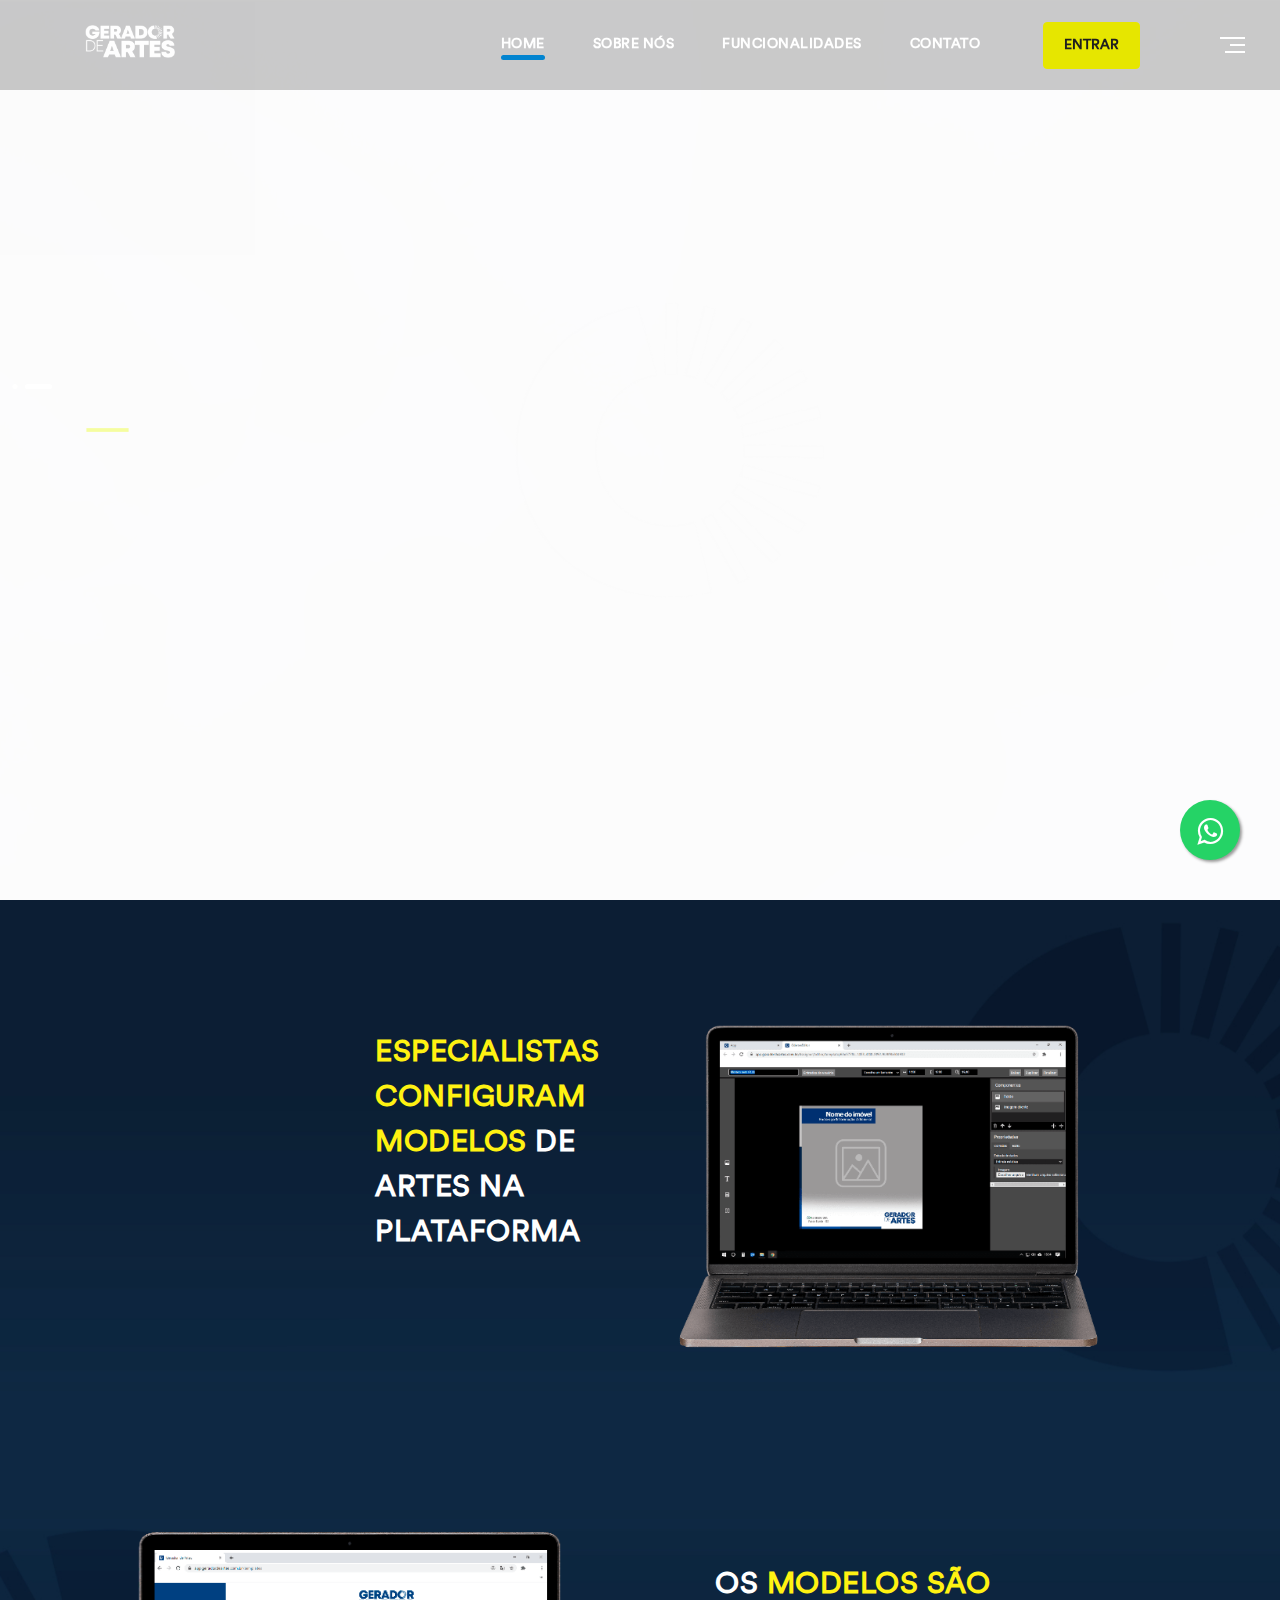
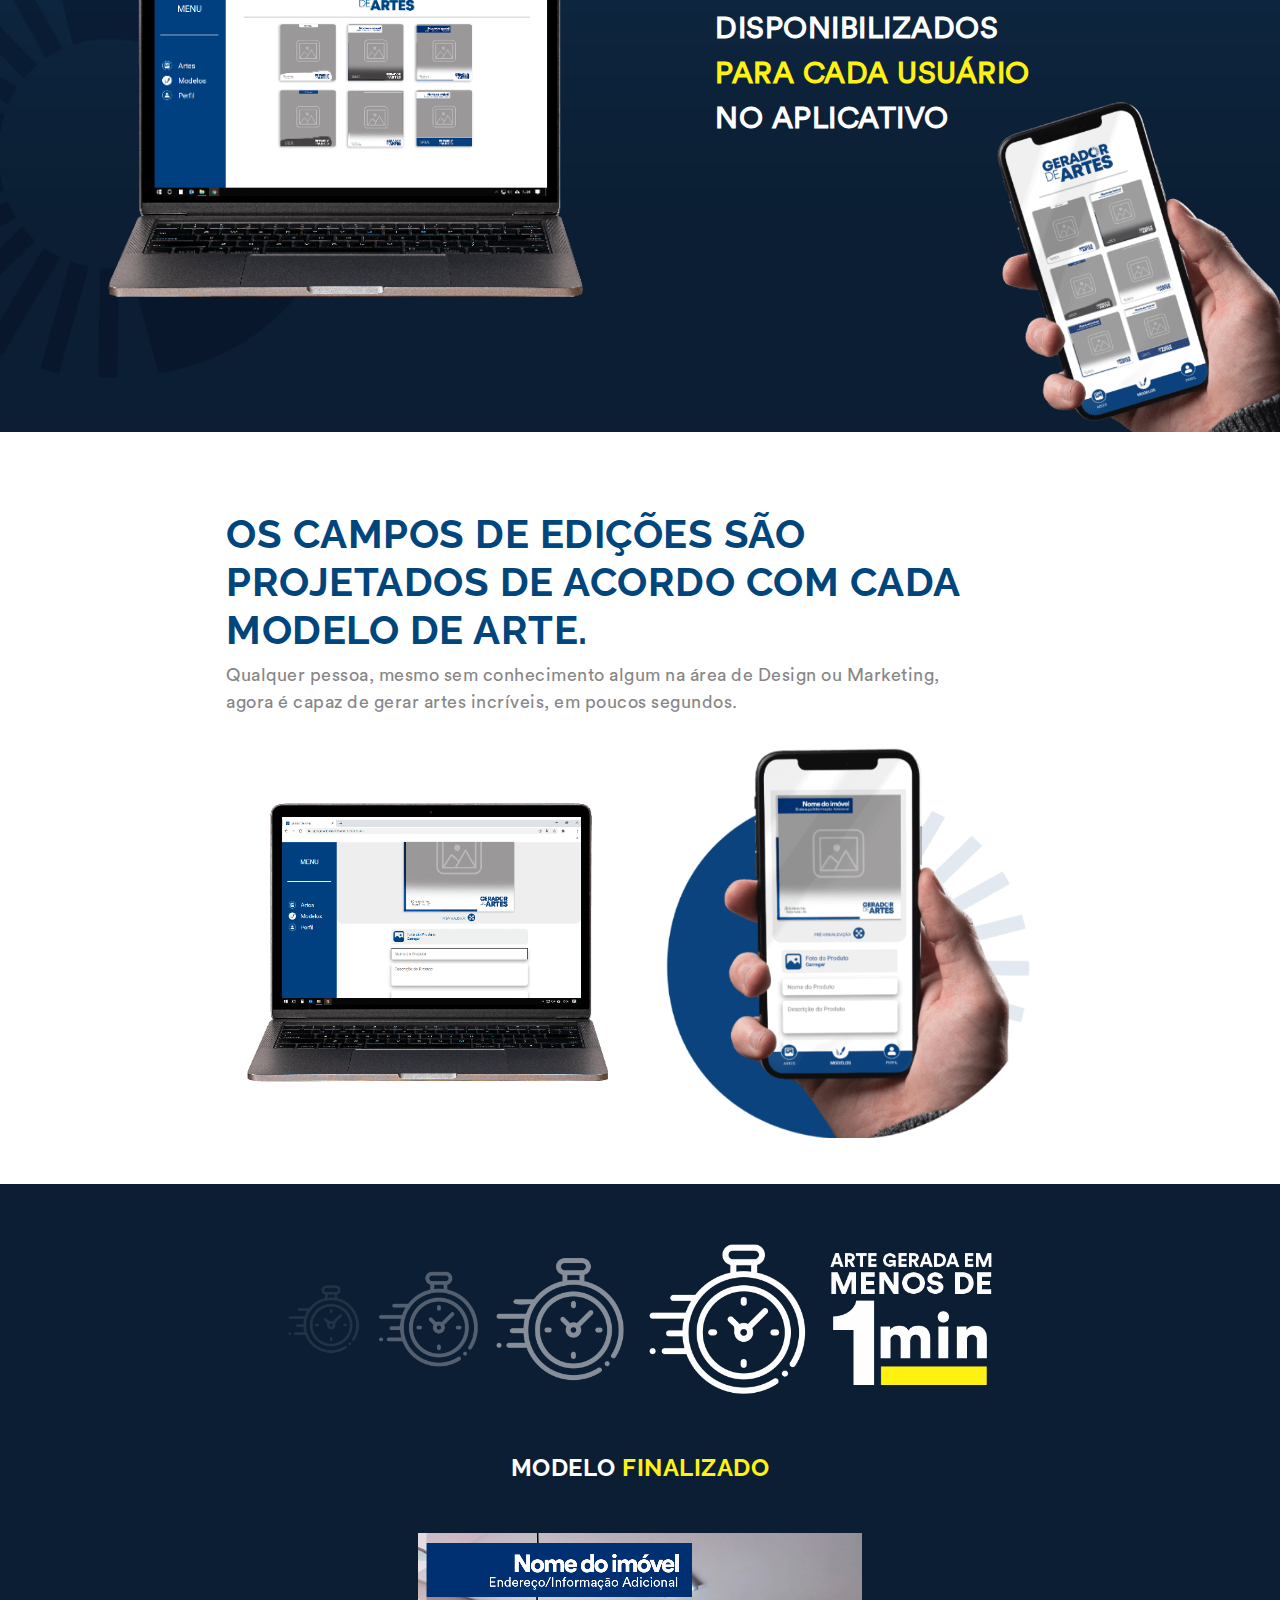
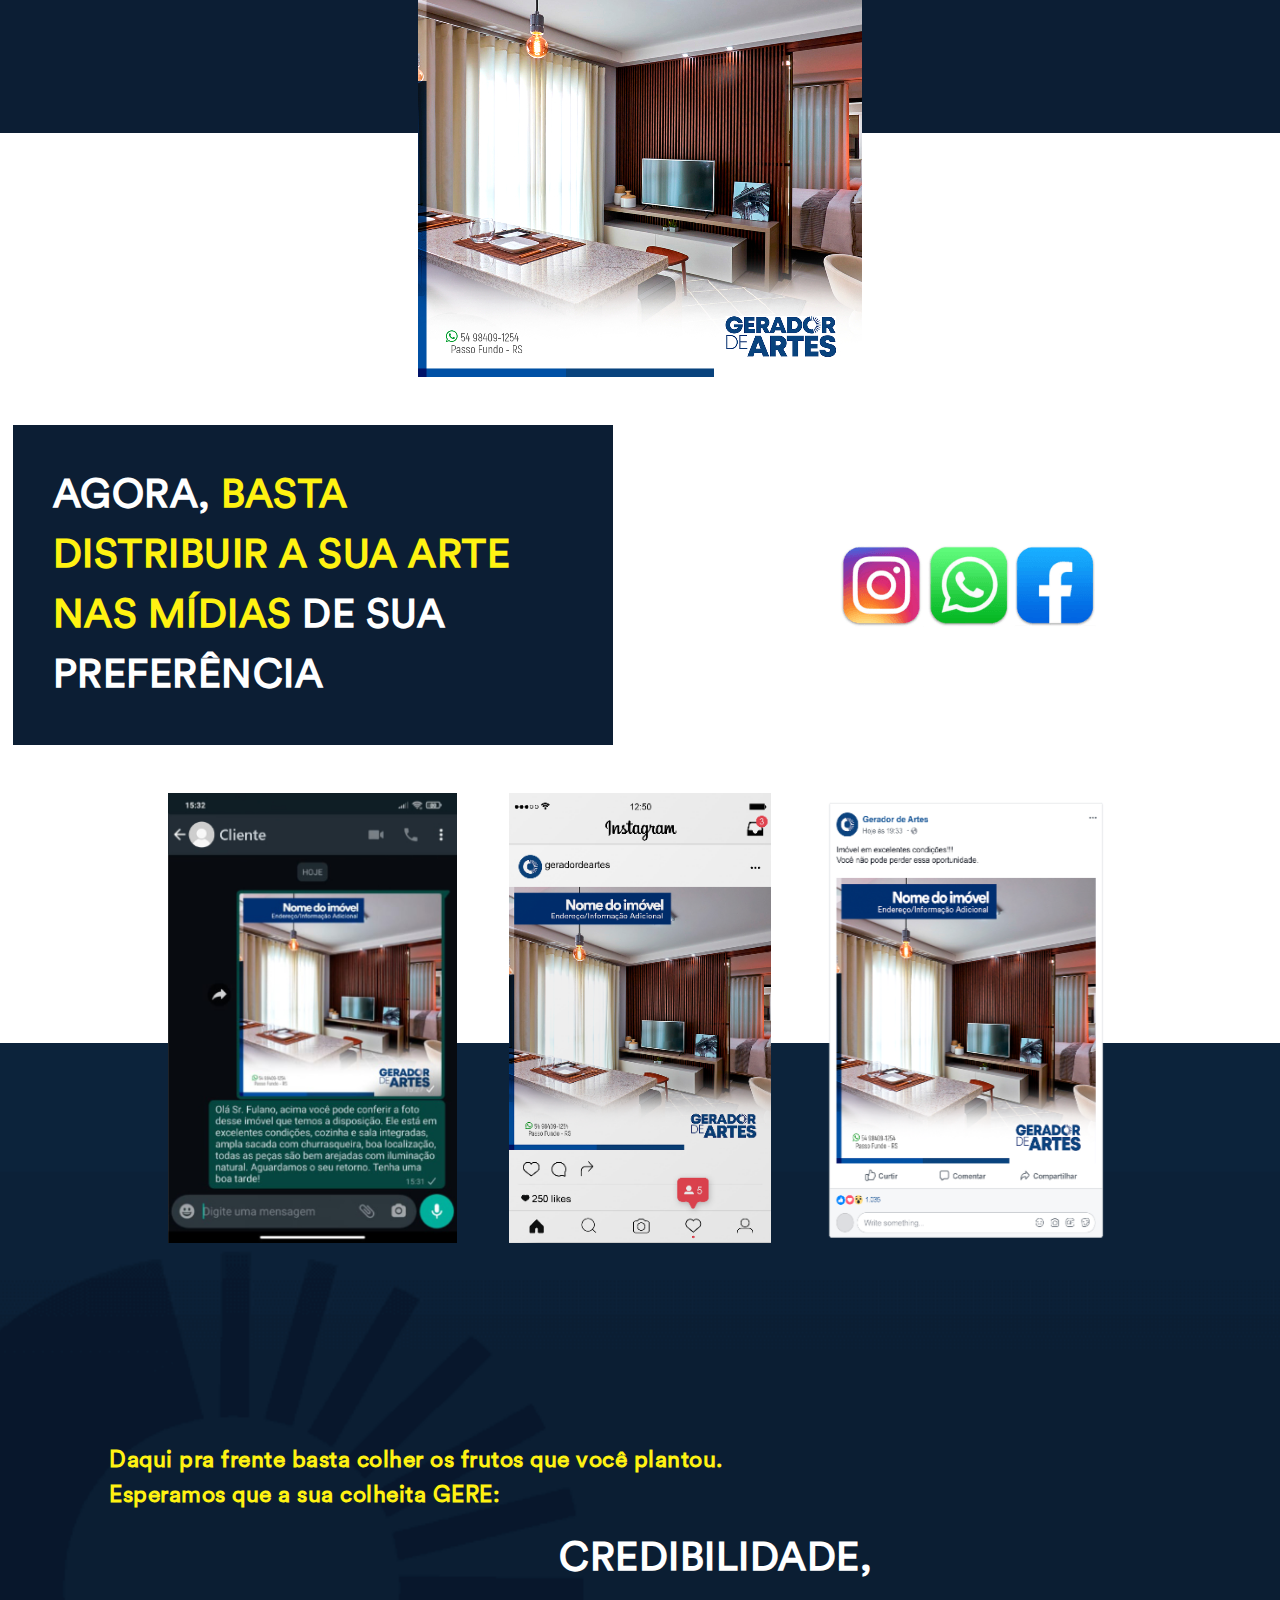
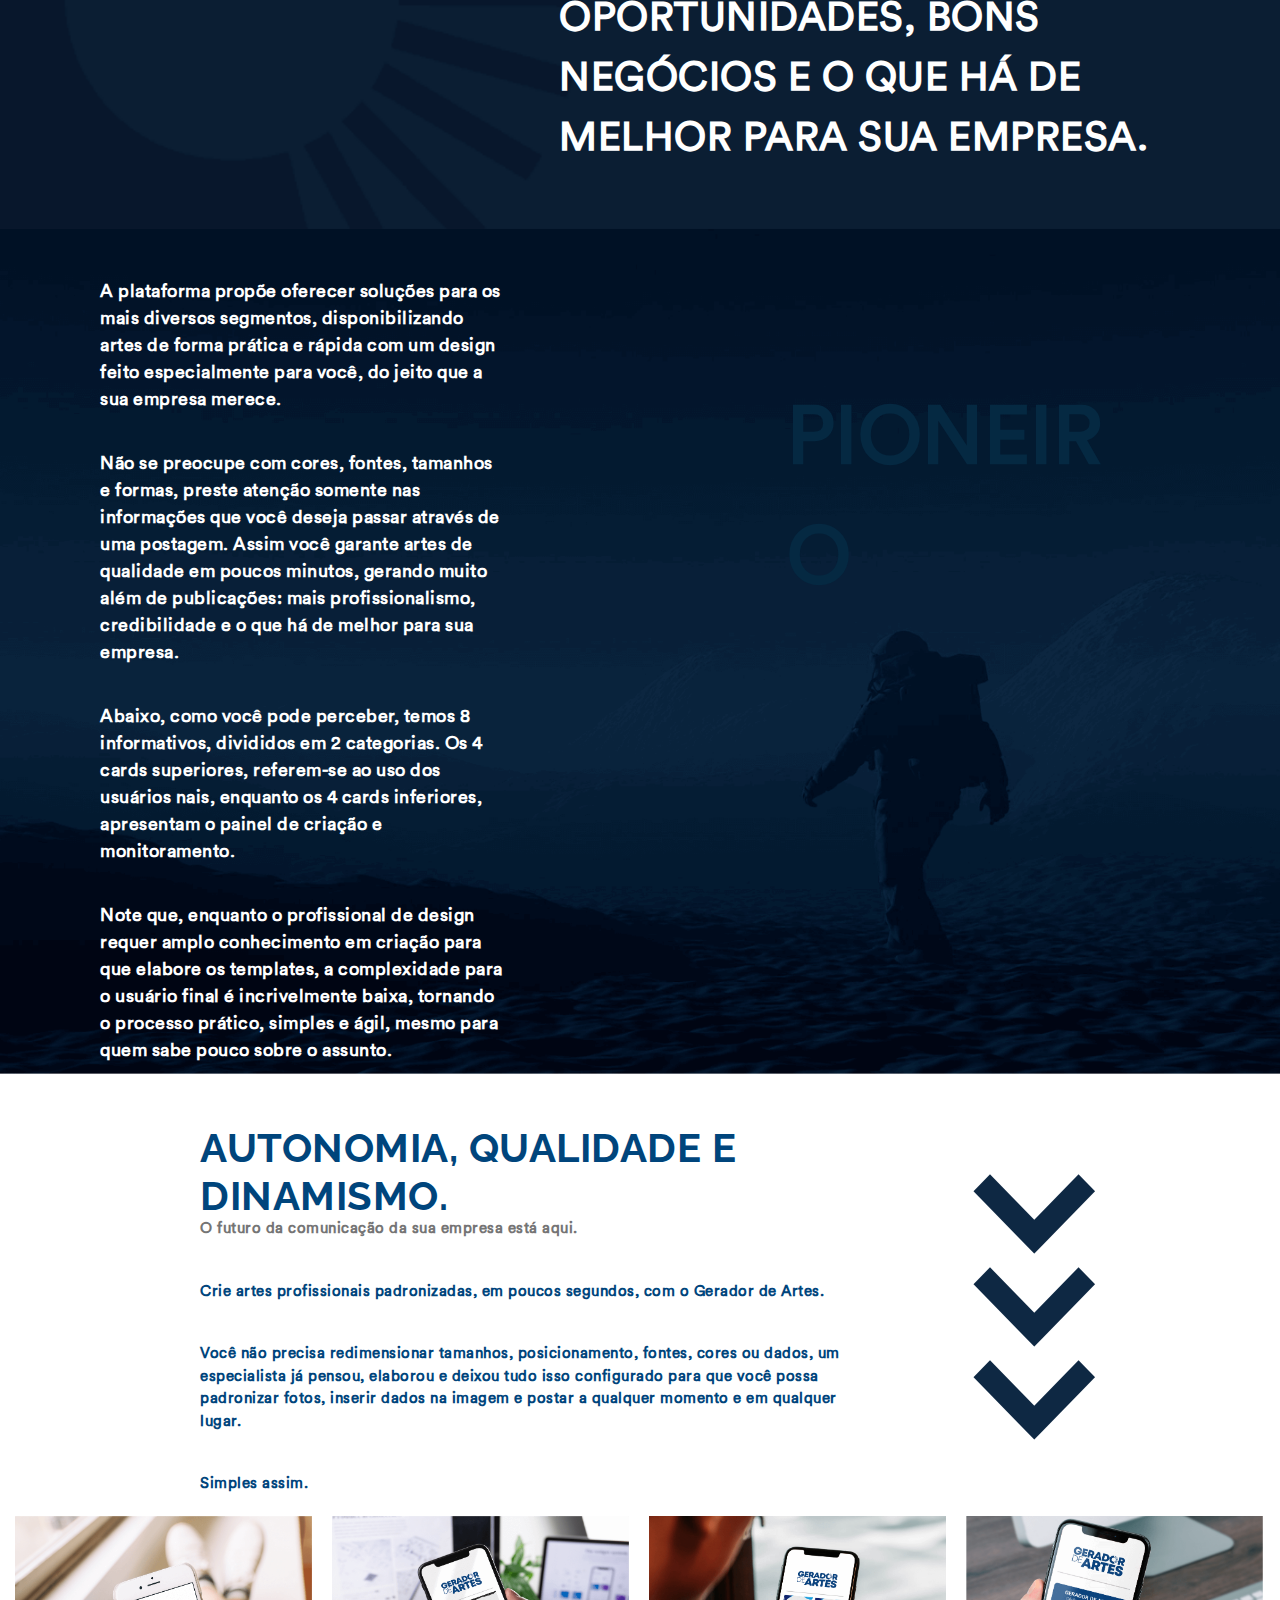
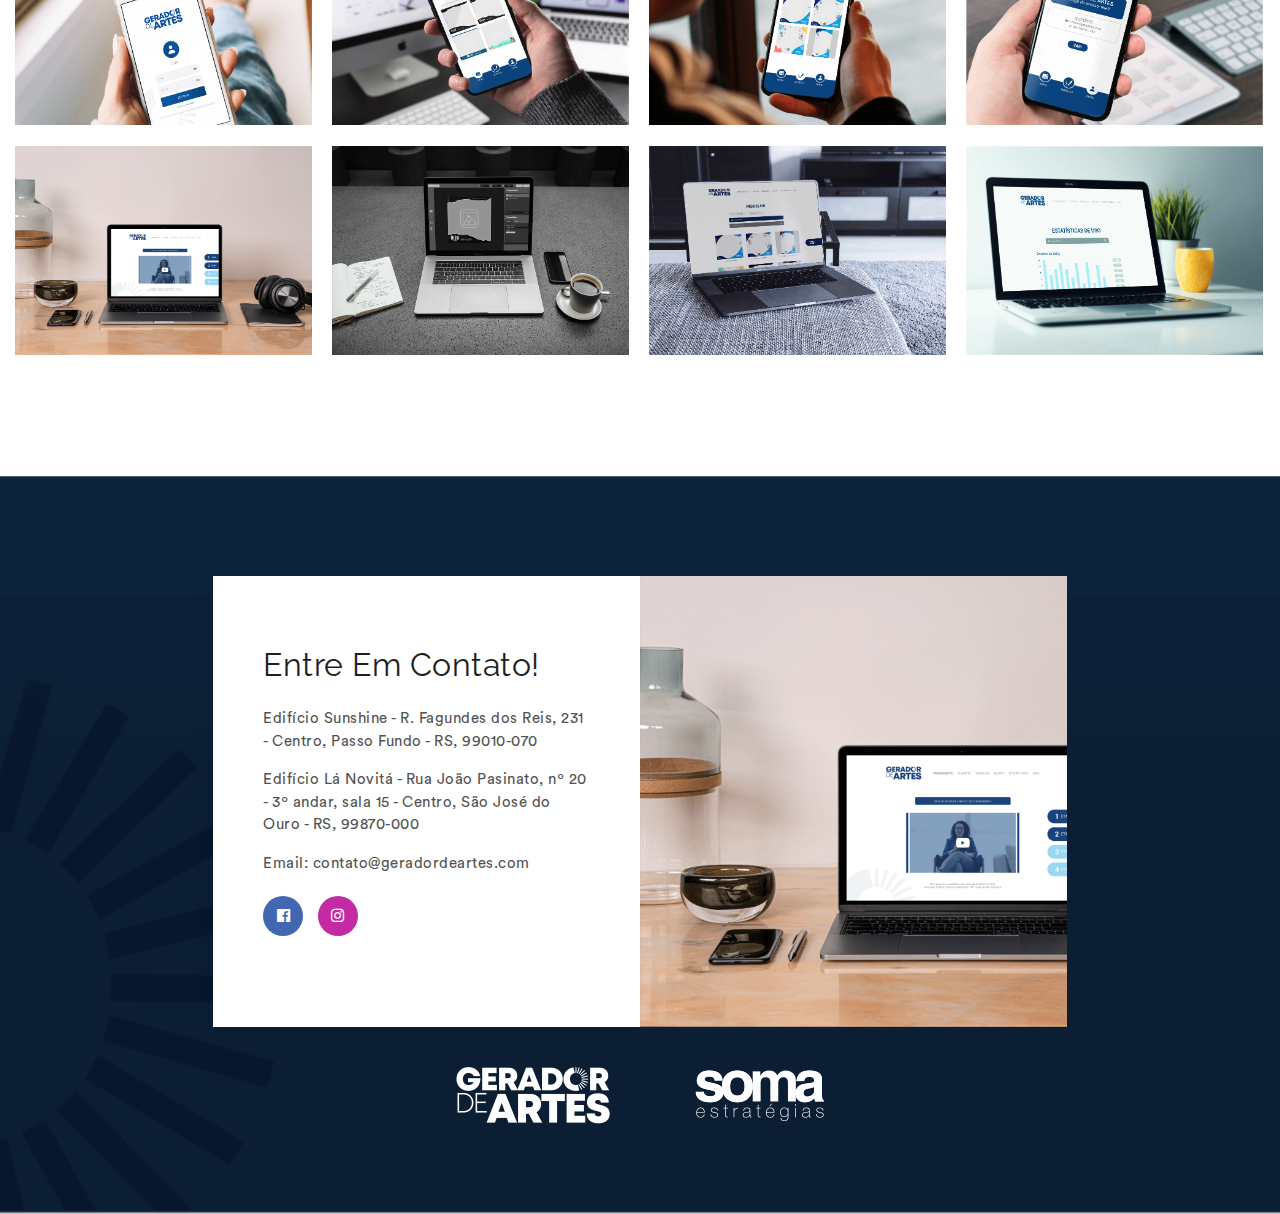
==== index.html @ 8a130450 "removed teste gratis" ====
<!DOCTYPE html>
<html lang="en">

<head>
    <!-- Meta Tags -->
    <meta charset="utf-8">
    <meta name="viewport" content="width=device-width, initial-scale=1, shrink-to-fit=no">
    <meta name="description" content="O Gerador de Artes traz eficiência para o designer e qualidade para o cliente">
    <!-- keywords -->
    <meta name="keywords"
        content="gerador, geradordeartes, gerador de artes, artes, design, designer, deskfy, software, gerador de arte, arte">
    <!-- Page Title -->
    <title>Gerador de Artes</title>
    <!-- Favicon -->
    <link rel="icon" href="consulting/img/favicon.ico">
    <!-- Bundle -->
    <link rel="stylesheet" href="vendor/css/bundle.min.css">
    <!-- Plugin Css -->
    <link rel="stylesheet" href="vendor/css/jquery.fancybox.min.css">
    <link rel="stylesheet" href="vendor/css/owl.carousel.min.css">
    <link rel="stylesheet" href="vendor/css/swiper.min.css">

    <style>
        @font-face {
            font-family: 'Circular Book';
            font-display: swap;
            src: url("./assets/CircularStd-Book.otf") format('opentype');
        }

        body{
            font-family: 'Circular Book' !important;
        }
    </style>
    <!-- 
    <link
    rel="stylesheet"
    href="https://cdnjs.cloudflare.com/ajax/libs/animate.css/4.1.1/animate.min.css">
-->
    <link rel="stylesheet" href="vendor/css/cubeportfolio.min.css">
    <!-- Revolution Slider CSS Files -->
    <link rel="stylesheet" href="consulting/css/navigation.css">
    <link rel="stylesheet" href="consulting/css/settings.css">
    <!-- Slick CSS Files -->
    <link rel="stylesheet" href="vendor/css/slick.css">
    <link rel="stylesheet" href="vendor/css/slick-theme.css">
    <!-- Select -->
    <link rel="stylesheet" href="vendor/css/select2.min.css">
    <!-- Style Sheet -->
    <link rel="stylesheet" href="consulting/css/style.css">
    <!-- Custom Style CSS File -->
    <link rel="stylesheet" href="consulting/css/custom.css">

    <link rel="stylesheet" href="https://stackpath.bootstrapcdn.com/bootstrap/4.3.1/css/bootstrap.min.css"
        integrity="sha384-ggOyR0iXCbMQv3Xipma34MD+dH/1fQ784/j6cY/iJTQUOhcWr7x9JvoRxT2MZw1T" crossorigin="anonymous">
    <script src="https://code.jquery.com/jquery-3.3.1.slim.min.js"
        integrity="sha384-q8i/X+965DzO0rT7abK41JStQIAqVgRVzpbzo5smXKp4YfRvH+8abtTE1Pi6jizo"
        crossorigin="anonymous"></script>
    <script src="https://cdnjs.cloudflare.com/ajax/libs/popper.js/1.14.7/umd/popper.min.js"
        integrity="sha384-UO2eT0CpHqdSJQ6hJty5KVphtPhzWj9WO1clHTMGa3JDZwrnQq4sF86dIHNDz0W1"
        crossorigin="anonymous"></script>
    <script src="https://stackpath.bootstrapcdn.com/bootstrap/4.3.1/js/bootstrap.min.js"
        integrity="sha384-JjSmVgyd0p3pXB1rRibZUAYoIIy6OrQ6VrjIEaFf/nJGzIxFDsf4x0xIM+B07jRM"
        crossorigin="anonymous"></script>

</head>

<body data-spy="scroll" data-target=".navbar-nav" data-offset="90">

    <link rel="stylesheet" href="https://maxcdn.bootstrapcdn.com/font-awesome/4.5.0/css/font-awesome.min.css">
    <a href="https://api.whatsapp.com/send?phone=+5554984091254&text=False conosco!" class="float3" target="_blank">
        <i class="fa fa-whatsapp my-float"></i>
    </a>


    <!-- Loader -->

    <div class="loader" id="loader-fade">
        <div class="loader-container">
            <img id="logo-rotate2" src="consulting/img/logogaspinner.png" alt="">
        </div>
    </div>

    <!-- Header start -->
    <header>
        <nav class="navbar navbar-top-default navbar-expand-lg static-nav transparent-bg nav-bottom-line">
            <div class="container">
                <a class="logo" href="javascript:void(0)">
                    <img src="consulting/img/logoga50branco.png" alt="logo" title="Logo" class="logo-default">
                    <img src="consulting/img/logoga50azul.png" alt="logo" title="Logo" class="logo-scrolled">
                </a>
                <div class="collapse navbar-collapse d-none d-lg-block">
                    <ul class="nav navbar-nav ml-auto mr-4">
                        <li class="nav-item"> <a href="#home" class="scroll nav-link">home</a></li>
                        <li class="nav-item"> <a href="#about-us" class="scroll nav-link">Sobre nós</a></li>
                        <li class="nav-item"> <a href="#cases" class="scroll nav-link">Funcionalidades</a></li>
                        <!-- <li class="nav-item"> <a href="#prices" class="scroll nav-link">prices</a></li>
                    <li class="nav-item"> <a href="#blog" class="scroll nav-link">blog</a></li> -->
                        <li class="nav-item"> <a href="#contact" class="scroll nav-link">Contato</a></li>
                    </ul>
                </div>
                <!--
            <a href="#contact" class="scroll btn-setting btn-yellow d-none d-lg-block">Vamos conversar?</a> 
                -->
                <div style="margin-left: 15px;" class="dropdown">
                    <button class=" btn-setting btn-yellow" style="margin-right:55px;"> Entrar</button>
                    <div class="dropdown-content">
                        <a target="_blank" href="https://app.geradordeartes.com.br/designer/login">Plataforma</a>
                        <a target="_blank" href="https://app.geradordeartes.com.br">Aplicativo</a>
                        <!-- <a target="_blank" href="https://app.geradordeartes.com.br/login?adCode=9jzf">Teste Gratis</a> -->
                    </div>
                </div>

                <!-- side menu open button -->
                <a class="menu_bars d-inline-block menu-bars-setting" id="sidemenu_toggle">
                    <div class="menu-lines">
                        <span></span>
                        <span></span>
                        <span></span>
                    </div>
                </a>
            </div>
        </nav>
        <div class="side-menu">
            <div class="inner-wrapper nav-icon">
                <span class="btn-close" id="btn_sideNavClose"></span>
                <nav class="side-nav w-100">
                    <div class="navbar-nav">
                        <a href="#home" class="scroll nav-link">home</a>
                        <a href="#cases" class="scroll nav-link">funcionalidades</a>
                        <!-- 
                    <a href="#prices" class="scroll nav-link">prices</a>
                    <a href="#blog" class="scroll nav-link">blog</a>
                    "d-xs-block d-sm-block d-md-block d-lg-none""d-xs-none d-sm-none d-md-none d-lg-block"-->
                        <a href="#contact" class="scroll nav-link d-xs-none d-sm-none d-md-none d-lg-block">Contato</a>
                        <a href="#contact2" class="scroll nav-link d-xs-block d-sm-block d-md-block d-lg-none">Contato</a>
                        <a class="menu-line"><i class="fa fa-angle-right font-14" aria-hidden="true"></i></a>
                    </div>
                </nav>

                <div class="side-footer text-white w-100">
                    <ul class="social-icons-simple">
                        <li class="side-menu-icons facebook-bg-hvr"><a
                                href="https://www.facebook.com/geradordeartes/"><i
                                    class="fab fa-facebook-f color-white"></i> </a> </li>
                        <li class="side-menu-icons instagram-bg-hvr"><a
                                href="https://www.instagram.com/geradordeartes/?igshid=jce4v4onj7vv"><i
                                    class="fab fa-instagram color-white"></i> </a> </li>
                    </ul>
                    <p class="text-white"> © 2020 Gerador de Artes. Uma empresa de: <a class="highlight text-black"
                            href="https://www.somaestrategias.com/">www.somaestrategias.com </a></p>

                </div>
            </div>
        </div>
        <a id="close_side_menu" href="javascript:void(0);"></a>
        <!--Side Menu-->
    </header>
    <!-- Header end -->

    <!-- Main Section start -->
    <section id="home" class="p-0 no-transition h-100vh" style="margin-top: -90px;">
        <h2 class="d-none">heading</h2>
        <!--Main Slider-->
        <div id="revo_thumbs_wrapper" class="rev_slider_wrapper fullwidthbanner-container">
            <div id="secondary-banner" class="rev_slider fullwidthabanner" style="display:none;" data-version="5.4.1">

                <ul>
                    <!-- SLIDE 1 -->
                    <li id="slide1" data-index="rs-01" data-transition="fade" data-slotamount="default"
                        data-easein="Power3.easeInOut" data-easeout="Power3.easeInOut" data-masterspeed="2000"
                        data-fsmasterspeed="1500" data-param1="">

                        <img src="assets/fundo16.png" alt="" data-bgposition="center center" data-bgfit="cover"
                            data-bgrepeat="no-repeat" class="rev-slidebg" data-bgparallax="0" data-no-retina>

                        <!-- LAYER NR. 1 -->
                        <div id="logo-rotate" class="tp-caption tp-resizeme rs-parallaxlevel-8"
                            data-x="['center','center','center','center']" data-hoffset="['80','80','0','0']"
                            data-y="['middle','middle','middle','middle']" data-voffset="['0','0','0','10']"
                            data-whitespace="nowrap" data-width="['415px','415px','290px','192px']"
                            data-height="['300px','300px','325px','161px']" data-responsive_offset="on"
                            data-frames='[{"delay":319.921875,"speed":500,"frame":"0","from":"z:0;rX:0;rY:0;rZ:0;sX:0.9;sY:0.9;skX:0;skY:0;opacity:0;","to":"o:1;","ease":"Power2.easeOut"},{"delay":"wait","speed":300,"frame":"999","to":"opacity:0;","ease":"Power3.easeInOut"}]'
                            data-textAlign="['inherit','inherit','inherit','inherit']" data-paddingtop="[0,0,0,0]"
                            data-paddingright="[0,0,0,0]" data-paddingbottom="[0,0,0,0]" data-paddingleft="[0,0,0,0]"
                            style="z-index: 0;  background-image: url('consulting/img/logogabrancotransp2.png') !important; background-repeat: no-repeat; background-size: contain;
                         height: 300;
                         ">

                        </div>
                        <!-- LAYER NR. 2 -->
                        <div class="tp-caption tp-resizeme" data-x="['left','left','center','center']"
                            data-hoffset="['70','70','0','0']" data-y="['middle','middle','middle','middle']"
                            data-voffset="['-105','-105','-105','-90']" data-fontsize="['55','55','55','25']"
                            data-whitespace="nowrap" data-responsive_offset="on"
                            data-width="['none','none','none','none']" data-type="text"
                            data-textalign="['left','left','center','center']"
                            data-frames='[{"delay":0,"speed":2000,"frame":"0","from":"z:0;rX:0;rY:0;rZ:0;sX:0.9;sY:0.9;skX:0;skY:0;opacity:0;","to":"o:1;","ease":"Power3.easeInOut"},{"delay":"wait","speed":300,"frame":"999","to":"auto:auto;","ease":"Power3.easeInOut"}]'
                            data-start="1000" data-splitin="none" data-splitout="none"
                            style="z-index:1; font-weight: 300; color: #ffffff;font-family: 'Raleway', sans-serif;text-transform:capitalize">
                            O PODER DE IMPLEMENTAR
                        </div>
                        <div class="tp-caption tp-resizeme" data-x="['left','left','center','center']"
                            data-hoffset="['75','75','5000','5000']" data-y="['middle','middle','middle','middle']"
                            data-voffset="['-20','-20','-20','20']" data-width="['45px','45px','45px','45px']"
                            data-height="['4px','4px','4px','4px']" data-whitespace="nowrap" data-type="image"
                            data-responsive_offset="on"
                            data-frames='[{"delay":319.921875,"speed":1500,"frame":"0","from":"z:0;rX:0;rY:0;rZ:0;sX:0.9;sY:0.9;skX:0;skY:0;opacity:0;","to":"o:1;","ease":"Power2.easeOut"},{"delay":"wait","speed":300,"frame":"999","to":"opacity:0;","ease":"Power3.easeInOut"}]'
                            data-textAlign="['inherit','inherit','inherit','inherit']" data-paddingtop="[0,0,0,0]"
                            data-paddingright="[0,0,0,0]" data-paddingbottom="[0,0,0,0]" data-paddingleft="[0,0,0,0]"
                            style="z-index: 0; background: #eaff00;">
                            <div class="rs-looped rs-slideloop d-none d-md-block" data-speed="5" data-xs="-10"
                                data-xe="10" data-ys="0" data-ye="0" data-origin="50% 50%"> </div>

                        </div>
                        <!-- LAYER NR. 3 -->
                        <div class="tp-caption tp-resizeme" data-x="['left','left','center','center']"
                            data-hoffset="['150','150','0','0']" data-y="['middle','middle','middle','middle']"
                            data-voffset="['-30','-30','-30','-15']" data-fontsize="['55','55','55','25']"
                            data-whitespace="nowrap" data-responsive_offset="on"
                            data-width="['none','none','none','none']" data-type="text"
                            data-textalign="['left','left','center','center']"
                            data-frames='[{"delay":1000,"speed":1500,"frame":"0","from":"x:-50px;opacity:0;","to":"o:1;","ease":"Power3.easeInOut"},{"delay":"wait","speed":300,"frame":"999","to":"auto:auto;","ease":"Power3.easeInOut"}]'
                            data-start="1500" data-splitin="none" data-splitout="none"
                            style="z-index:1; font-weight: bold; line-height: 60px; color: #ffffff;font-family: 'Raleway', sans-serif;text-transform:capitalize">
                            SUA COMUNICAÇÃO

                            <div class="rs-looped rs-slideloop d-none d-md-block" data-speed="5" data-xs="-10"
                                data-xe="10" data-ys="0" data-ye="0" data-origin="50% 50%"> </div>
                        </div>
                        <!-- LAYER NR. 4 -->
                        <div class="tp-caption tp-resizeme highlighted-text" data-x="['left','left','center','center']"
                            data-hoffset="['70','70','0','0']" data-y="['middle','middle','middle','middle']"
                            data-voffset="['40','40','40','50']" data-fontsize="['55','55','55','25']"
                            data-whitespace="nowrap" data-responsive_offset="on"
                            data-width="['none','none','none','none']" data-type="text"
                            data-textalign="['left','left','center','center']"
                            data-frames='[{"delay":1500,"speed":1500,"frame":"0","from":"x:[100%];opacity:1;","mask":"x:[-100%];y:0;s:inherit;e:inherit;","to":"o:1;","ease":"Power4.easeInOut"},{"delay":"wait","speed":300,"frame":"999","to":"x:[100%];opacity:1;","mask":"x:[-100%];y:0;s:inherit;e:inherit;","ease":"Power4.easeInOut"}]'
                            data-start="2000" data-splitin="none" data-splitout="none"
                            style="z-index:1; font-weight: 500; line-height: 60px; color:#ffffff;font-family: 'Raleway', sans-serif;text-transform:capitalize">
                            NA PALMA
                            DE SUAS MÃOS
                        </div>
                        <!-- LAYER NR. 5 -->
                        <div class="tp-caption" data-x="['left','left','center','center']"
                            data-hoffset="['70','70','0','0']" data-y="['middle','middle','middle','middle']"
                            data-voffset="['130','130','130','120']" data-whitespace="nowrap"
                            data-responsive_offset="['on','on','on','on']" data-width="['none','none','none','none']"
                            data-textalign="['center','center','center','center']" data-type="text"
                            data-transform_idle="o:1;"
                            data-transform_in="y:[100%];z:0;rX:0deg;rY:0;rZ:0;sX:1;sY:1;skX:0;skY:0;opacity:0;s:2000;e:Power4.easeInOut;"
                            data-transform_out="s:20;e:Power4.easeInOut;s:20;e:Power4.easeInOut;" data-start="1200"
                            data-splitin="none" data-splitout="none">
                            <div class="slide-action play d-flex align-items-center">
                                <a class="color-white" data-fancybox href="https://youtu.be/ug6Mg_oq-NA">
                                    <span style="color: #e6e600 !important;"><i class="fa fa-play"
                                            style="color: #e6e600 !important;"></i></span></a>
                                <h5 class="pl-2 pl-md-3 text-capitalize font-weight-normal font-primary color-white">
                                    Play Video</h5>
                            </div>

                        </div>
                    </li>

                </ul>
            </div>
        </div>
        <!--Main Slider ends -->
    </section>
    <!-- Main Section end -->

    <div class="row justify-content-center"
        style="padding:70px; min-height:500px;background-image:url('./assets/novo-fundo1.png'); background-repeat: no-repeat;  background-size: cover; background-position: right center; text-align: center;">
        <div class="col-sm-12 col-md-12 col-lg-5">
            <p class="d-xs-none d-sm-none d-md-none d-lg-block "
                style=" text-align: left; width: 250px; height: 150px;font-size: 30px;margin-top: 60px; color: white; font-weight: bold; float: right;">
                <span style="color:#fff212">ESPECIALISTAS
                    CONFIGURAM
                    MODELOS</span> DE
                ARTES NA 
                PLATAFORMA
            </p>
            
            <p class="d-xs-block d-sm-block d-md-block d-lg-none"
                style="color: white; font-weight: bold;margin-top: 30px;">
                <span style="color:#fff212">ESPECIALISTAS
                    CONFIGURAM
                    MODELOS</span> DE
                ARTES NA
                PLATAFORMA
            </p>
        </div>

        <div class="d-xs-none d-sm-none d-md-none d-lg-block col-lg-5 ">
            <img class="img-fluid d-xs-none d-sm-none d-md-none d-lg-block" style="margin-top:40px; margin-left:10px;"
                src="./assets/editor.png" alt="">
        </div>

        <div class="d-xs-block d-sm-block d-md-block d-lg-none">
            <img class="img-fluid d-xs-block d-sm-block d-md-block d-lg-none" style="margin-top:40px; margin-left:10px;"
                src="./assets/editor.png" alt="">
        </div>
    </div>

    <div class="row"
        style="padding:70px;margin-top: -2px; overflow: hidden; height:600px;background-image:url('./assets/novo-fundo8.png'); background-repeat: no-repeat;  background-size: cover; background-position: left center;text-align: center;">
        <div class="d-xs-none d-sm-none d-md-none d-lg-block col">
            <img class="img-fluid d-xs-none d-sm-none d-md-none d-lg-block" style=" float: right;"
                src="./assets/editor2.png" alt="">
        </div>
        <div class="col">
            <p class="d-xs-none d-sm-none d-md-none d-lg-block"
                style="text-align: left; width: 350px; height: 150px; margin:60px; font-size: 30px;color: white; font-weight: bold;">
                OS <span style="color:#fff212">MODELOS SÃO</span>
                DISPONIBILIZADOS
                <span style="color:#fff212">PARA CADA USUÁRIO</span>
                NO APLICATIVO
            </p>

            <p class="d-xs-block d-sm-block d-md-block d-lg-none"
                style="color: white; font-weight: bold; padding: 10px;">
                OS <span style="color:#fff212">MODELOS SÃO</span>
                DISPONIBILIZADOS
                <span style="color:#fff212">PARA CADA USUÁRIO</span>
                NO APLICATIVO
            </p>
            <img class="d-xs-none d-sm-none d-md-none d-lg-block" style="margin-left: 300px;margin-top: -90px;"
                src="./assets/fundo20.png" alt="">

                <img class="d-xs-block d-sm-block d-md-block d-lg-none"
                src="./assets/fundo21.png" alt="">
        </div>
    </div>


    <div class="row justify-content-center" style="max-height: 800px; min-height: 400px; padding: 30px;">
        <div class="col-10 mt-5 text-xs-center text-sm-center text-md-center text-lg-center"
            style="margin-right: auto; margin-left: auto; ">

            <div class="d-xs-none d-sm-none d-md-none d-lg-flex" style="display: flex; ">
                <div style="flex: 0.5;">

                </div>
                <div style="flex: 4; ">
                    <h1 class="d-xs-none d-sm-none d-md-none d-lg-block"
                    style="text-align: left;font-weight: bold; color:#00457c;">
                    OS CAMPOS DE EDIÇÕES SÃO PROJETADOS
                    DE ACORDO COM CADA MODELO DE ARTE.
                    </h1>
                </div>
                <div style="flex: 1; ">
 
                </div>
                
            </div>

            <div class="d-xs-none d-sm-none d-md-none d-lg-flex" style="display: flex; ">
                <div style="flex: 0.5;">

                </div>
                <div style="flex: 4; ">
            
                    <p style=" text-align: left; color:rgb(136, 135, 135); font-size: 18px;">
                        Qualquer pessoa, mesmo sem conhecimento algum na área de
                        Design ou Marketing, agora é capaz de gerar artes incríveis,
                        em poucos segundos.
                    </p>
                </div>
                <div style="flex: 1; ">
 
                </div>
                
            </div>


            <p class="d-xs-block d-sm-block d-md-block d-lg-none" style="font-weight: bold; color:#00457c;">
                OS CAMPOS DE EDIÇÕES SÃO PROJETADOS
                DE ACORDO COM CADA MODELO DE ARTE.

            </p>

            <p class="d-xs-block d-sm-block d-md-block d-lg-none" style=" color:rgb(136, 135, 135); font-size: 18px;">
                Qualquer pessoa, mesmo sem conhecimento algum na área de
                Design ou Marketing, agora é capaz de gerar artes incríveis,
                em poucos segundos.
            </p>

            <div class="row justify-content-center p-3">
                <div class="col-5">
                    <img style="margin-top: 60px;" class="d-xs-none d-sm-none d-md-none d-lg-block" src="./assets/editor3.png" alt="">
                </div>

                <div class="col-5" >
                    <img class="d-xs-none d-sm-none d-md-none d-lg-block" style=" " src="./assets/fundo21.png" alt="">
                </div>
            </div>
        </div>

    </div>

    <div class="row h-50hv" style="background: #0c1e34; padding-bottom: 250px;">
        <div class="col-10"
            style="margin-right: auto; margin-left: auto; margin-top: 60px; margin-bottom: 60px; text-align: center;">
            <img style="max-height: 150px;" src="./assets/fundo5.png" alt="">
        </div>
        <div class="col-10" style="margin-right: auto; margin-left: auto; text-align: center;">
            <h4 style="color: white; margin: auto; font-weight: bold;">MODELO <span
                    style="color:#fff212">FINALIZADO</span></h4>

        </div>
    </div>

    <div style="display:flex; width: 100%; flex-direction: column; margin-top: -200px;">
        <img class="w-xs-75 w-sm-75 w-md-75  m-auto" src="./assets/modelo.jpg" alt="">
    </div>

    <div class="row mt-5 mb-5" style="max-height: 500px; min-height: 250px;">
        <div class="col-6">
            <div class="d-xs-none d-sm-none d-md-none d-lg-block"
                style="background: #0c1e34; margin: auto;  width: 600px; font-size: 40px; padding: 40px; font-weight: bold; color: white;">
                AGORA, <span style="color: #fff212;">BASTA
                    DISTRIBUIR A SUA
                    ARTE NAS MÍDIAS </span>
                DE SUA PREFERÊNCIA
            </div>

            <div class="d-xs-block d-sm-block d-md-block d-lg-none"
                style="background: #0c1e34; padding: 20px;font-weight: bold; color: white;">
                AGORA, <span style="color: #fff212;">BASTA
                    DISTRIBUIR A SUA
                    ARTE NAS MÍDIAS </span>
                DE SUA PREFERÊNCIA
            </div>
        </div>

        <div class="col-6 d-flex">
            <img class="d-xs-none d-sm-none d-md-none d-lg-block" style="margin: auto; ;" src="./assets/fundo6.png" alt="">
            <img class="d-xs-block d-sm-block d-md-block d-lg-none" style="margin: auto; ;" src="./assets/icon9.png" alt="">
        </div>
    </div>

    <div class="row justify-content-center d-xs-none d-sm-none d-md-none d-lg-flex mt-5">
        <div class="col-xs-10 col-sm-10 col-md-10 col-lg-3" style="display:flex; flex-direction: column;">
            <img style="height: 450px; margin:auto;" src="./assets/modelo1.png" alt="">
        </div>

        <div class="col-xs-10 col-sm-10 col-md-10 col-lg-3" style="display:flex;">
            <img class="img-fluid" style="height: 450px; margin:auto;" src="./assets/modelo2.png" alt="">

        </div>

        <div class="col-xs-10 col-sm-10 col-md-10 col-lg-3" style="display:flex;">
            <img class="img-fluid" style="height: 450px; margin:auto;" src="./assets/modelo3.png" alt="">

        </div>
    </div>


    <div class="row d-xs-flex d-sm-flex d-md-flex d-lg-none"
        style="  background: linear-gradient(90deg, #052942 50%, #fff 50%);">
        <div class="col-8 mt-4">
            <img style="height: 300px; margin-left: 50px;" src="./assets/modelo1.png" alt="">
        </div>

        <div class="col-4 mt-4" style="display:flex; flex-direction: column;">
            <img style="margin:auto;" src="./assets/icon5.png" alt="">
        </div>

        <div class="col-8 mt-5">
            <img style="height: 300px; margin-left: 50px;" src="./assets/modelo2.png" alt="">
        </div>

        <div class="col-4 mt-5" style="display:flex; flex-direction: column;">
            <img style="margin:auto;" src="./assets/icon4.png" alt="">
        </div>

        <div class="col-8 mt-5">
            <img style="height: 300px; margin-left: 50px;" src="./assets/modelo3.png" alt="">
        </div>

        <div class="col-4 mt-5" style="display:flex; flex-direction: column;">
            <img style="margin:auto;" src="./assets/icon6.png" alt="">
        </div>

    </div>

    <div class="row d-xs-flex d-sm-flex d-md-flex d-lg-none">
        <p style="margin-left: 40px; margin-top: 25px; margin-bottom: 20px; color: black">Daqui pra frente basta colher
            <br>
            os frutos que você plantou.
            <br>
            Esperamos que a sua colheita GERE:
        </p>
    </div>

    <div class="row d-xs-flex d-sm-flex d-md-flex d-lg-none"
        style="background-image:url('./assets/fundo8.png'); background-repeat: no-repeat;  background-size: cover; padding: 30px;">
        <p style="font-size: 14px;font-weight: bold; color: white;">
            CREDIBILIDADE, OPORTUNIDADES,
            BONS NEGÓCIOS E O QUE HÁ DE
            MELHOR PARA SUA EMPRESA.
        </p>
    </div>

    <div class="row justify-content-center d-xs-none d-sm-none d-md-none d-lg-flex"
        style="height:790px; background-image:url('./assets/fundo8.png'); background-repeat: no-repeat;  background-size: cover; margin-top: -200px;">
        <div class="col-10" style="margin-top: 400px;">
            <p style="font-size: 23px; color: #fff212; font-weight: bold;"> Daqui pra frente basta colher os frutos que
                você plantou. <br>
                Esperamos que a sua colheita GERE:</p>

            <p style="font-size: 40px;font-weight: bold; color: white; margin-left: 450px;">
                CREDIBILIDADE, OPORTUNIDADES,
                BONS NEGÓCIOS E O QUE HÁ DE
                MELHOR PARA SUA EMPRESA.
            </p>
        </div>
    </div>

    <!--
    <div class="row  d-xs-none d-sm-none d-md-none d-lg-flex" style="padding-bottom: 40px; text-align: center;">
        <div class="col-xs-10 col-sm-10 col-md-10 col-lg-10 "
            style="display: flex; margin-top: 40px; margin-bottom: 30px;">
            <img style="margin: auto;" src="./assets/fundo15.png" alt="">
        </div>
        <div class="col-xs-10 col-sm-10 col-md-10 col-lg-3 "
            style="background: #e6e6e6; height: 850px; color:rgb(143, 139, 139);">
            <h1 style="font-weight: bold;  margin-top: 30px;">FREE</h1>
            <br>
            <h4>ACESSO AO APLICATIVO</h4>
            <br>
            <h4>4 MODELOS DISPONÍVEIS</h4>
            <br>
            <h4>CAMPOS DE EDIÇÕES
                LIMITADOS</h4>
        </div>
        <div class="col-xs-10 col-sm-10 col-md-10 col-lg-3 "
            style="background:#00457c; height: 850px; color: white; display: flex; flex-direction: column;">
            <div style="flex: 4; ">
                <h1 style="font-weight: bold;  margin-top: 30px;">BASIC</h1>
                <br>
                <h4>ACESSO AO APLICATIVO</h4>
                <br>
                <h4>100 MODELOS DISPONÍVEIS</h4>
                <br>
                <h4>CAMPOS DE EDIÇÕES
                    ILIMITADOS</h4>
            </div>
            <div style="flex: 1;">
                <p style="color: white; margin-bottom: -35px;">MENSAIS</p>
                <p style="color: white; font-weight: bold;">R$ <span style="font-size: 100px;">37</span>,00</p>
                <p style="color: white; margin-top: -50px;">*VALOR ANUAL POR USUÁRIO.</p>
            </div>

        </div>
        <div class="col-xs-10 col-sm-10 col-md-10 col-lg-3 "
            style="background:#052942; height: 850px; color: white; display: flex; flex-direction: column;">
            <div style="flex: 4; ">
                <h1 style="font-weight: bold;  margin-top: 30px;">EXCLUSIVE</h1>
                <br>
                <h4>ACESSO AO APLICATIVO</h4>
                <br>
                <h4>ACESSO À PLATAFORMA</h4>
                <br>
                <h4> CRIAÇÃO DE MODELOS
                    DE ACORDO COM O
                    PADRÃO DA SUA MARCA</h4>
                <br>
                <h4>NÚMERO DE MODELOS
                    ILIMITADOS</h4>
                <br>
                <h4>CAMPOS DE EDIÇÕES
                    ILIMITADOS</h4>
                <br>
                <h4>RELATÓRIOS DE
                    USO POR USUÁRIO</h4>
            </div>

            <div style="flex: 1;">
                <p style="color: white; margin-bottom: -35px;">MENSAIS</p>
                <p style="color: white; font-weight: bold;">R$ <span style="font-size: 100px;">77</span>,00</p>
                <p style="color: white; margin-top: -50px;">*VALOR ANUAL POR USUÁRIO.</p>
            </div>

        </div>
    </div>


    <div class="row justify-content-center d-xs-flex d-sm-flex d-md-flex d-lg-none"
        style="padding-bottom: 40px; text-align: center;">
        <div class="col-10 " style="display: flex; margin-top: 40px; margin-bottom: 30px;">
            <img style="margin: auto;" src="./assets/fundo15.png" alt="">
        </div>
        <div class="col-10 mb-4" style="background: #e6e6e6; height: 450px; color:rgb(143, 139, 139);">
            <h1 style="font-weight: bold;  margin-top: 30px;">FREE</h1>
            <br>
            <h4>ACESSO AO APLICATIVO</h4>
            <br>
            <h4>4 MODELOS DISPONÍVEIS</h4>
            <br>
            <h4>CAMPOS DE EDIÇÕES
                LIMITADOS</h4>
        </div>
        <div class="col-10 mb-4"
            style="background:#00457c; height: 850px; color: white; display: flex; flex-direction: column;">
            <div style="flex: 4; ">
                <h1 style="font-weight: bold;  margin-top: 30px;">BASIC</h1>
                <br>
                <h4>ACESSO AO APLICATIVO</h4>
                <br>
                <h4>100 MODELOS DISPONÍVEIS</h4>
                <br>
                <h4>CAMPOS DE EDIÇÕES
                    ILIMITADOS</h4>
            </div>
            <div style="flex: 1;">
                <p style="color: white; margin-bottom: -35px;">MENSAIS</p>
                <p style="color: white; font-weight: bold;">R$ <span style="font-size: 100px;">37</span>,00</p>
                <p style="color: white; margin-top: -50px;">*VALOR ANUAL POR USUÁRIO.</p>
            </div>

        </div>
        <div class="col-10 mb-4"
            style="background:#052942; height: 850px; color: white; display: flex; flex-direction: column;">
            <div style="flex: 4; ">
                <h1 style="font-weight: bold;  margin-top: 30px;">EXCLUSIVE</h1>
                <br>
                <h4>ACESSO AO APLICATIVO</h4>
                <br>
                <h4>ACESSO À PLATAFORMA</h4>
                <br>
                <h4> CRIAÇÃO DE MODELOS
                    DE ACORDO COM O
                    PADRÃO DA SUA MARCA</h4>
                <br>
                <h4>NÚMERO DE MODELOS
                    ILIMITADOS</h4>
                <br>
                <h4>CAMPOS DE EDIÇÕES
                    ILIMITADOS</h4>
                <br>
                <h4>RELATÓRIOS DE
                    USO POR USUÁRIO</h4>
            </div>

            <div style="flex: 1;">
                <p style="color: white; margin-bottom: -35px;">MENSAIS</p>
                <p style="color: white; font-weight: bold;">R$ <span style="font-size: 100px;">77</span>,00</p>
                <p style="color: white; margin-top: -50px;">*VALOR ANUAL POR USUÁRIO.</p>
            </div>
        </div>
    </div>
-->
    <div id="about-us"class="row  d-xs-none d-sm-none d-md-none d-lg-flex"
        style="margin-top:-5px;min-height:800px; max-height: 1200px; padding-bottom:10px; background-image:url('./assets/fundo13.png'); background-repeat: no-repeat;  background-size: cover;background-position: center; color: white !important;">
        <div class="col-4"
            style=" margin-left: 100px; margin-top: 50px; text-align: left; font-weight: bold; font-size: 14px;">
            <p style="color: white !important; font-size: 18px;">
                A plataforma propõe oferecer soluções para os mais
                diversos segmentos, disponibilizando artes de forma
                prática e rápida com um design feito especialmente
                para você, do jeito que a sua empresa merece.
            </p>

            <br>
            <p style="color: white !important; font-size: 18px;">
                Não se preocupe com cores, fontes, tamanhos e formas,
                preste atenção somente nas informações que você
                deseja passar através de uma postagem. Assim você
                garante artes de qualidade em poucos minutos, gerando
                muito além de publicações: mais profissionalismo,
                credibilidade e o que há de melhor para sua empresa.
            </p>

            <br>
            <p style="color: white !important; font-size: 18px;">
                Abaixo, como você pode perceber, temos 8
                informativos, divididos em 2 categorias. Os 4 cards
                superiores, referem-se ao uso dos usuários
                nais,
                enquanto os 4 cards inferiores, apresentam o painel de
                criação e monitoramento.
            </p>

            <br>
            <p style="color: white !important; font-size: 18px;">
                Note que, enquanto o profissional de design requer
                amplo conhecimento em criação para que elabore os
                templates, a complexidade para o usuário
                final é
                incrivelmente baixa, tornando o processo prático,
                simples e ágil, mesmo para quem sabe pouco sobre o
                assunto.
            </p>

        </div>
        <div class="col-6">
            <p style="color:#052942; font-size: 80px; font-weight: bold;margin-left: 250px; margin-top: 150px;">PIONEIRO
            </p>
        </div>
    </div>

    <div class="row  d-xs-flex d-sm-flex d-md-flex d-lg-none"
        style="margin-top:-5px;height:1200px; background-image:url('./assets/fundo13-mobile.png'); background-repeat: no-repeat;  background-size: cover;background-position: center; color: white !important;">
        <div class="col-10"
            style=" margin-left: 10px; margin-top: 50px; text-align: left; font-weight: bold; font-size: 14px;">
            <p style="color: white !important; font-size: 18px;">
                A plataforma propõe oferecer soluções para os mais
                diversos segmentos, disponibilizando artes de forma
                prática e rápida com um design feito especialmente
                para você, do jeito que a sua empresa merece.
            </p>

            <br>
            <p style="color: white !important; font-size: 18px;">
                Não se preocupe com cores, fontes, tamanhos e formas,
                preste atenção somente nas informações que você
                deseja passar através de uma postagem. Assim você
                garante artes de qualidade em poucos minutos, gerando
                muito além de publicações: mais pro
                ssionalismo,
                credibilidade e o que há de melhor para sua empresa.
            </p>

            <br>
            <p style="color: white !important; font-size: 18px;">
                Abaixo, como você pode perceber, temos 8
                informativos, divididos em 2 categorias. Os 3 cards
                superiores, referem-se ao uso dos usuários
                nais,
                enquanto os 3 cards inferiores, apresentam o painel de
                criação e monitoramento.
            </p>

            <br>
            <p style="color: white !important; font-size: 18px;">
                Note que, enquanto o pro
                ssional de design requer
                amplo conhecimento em criação para que elabore os
                templates, a complexidade para o usuário
                nal é
                incrivelmente baixa, tornando o processo prático,
                simples e ágil, mesmo para quem sabe pouco sobre o
                assunto.
            </p>

        </div>

    </div>

    <div class="row d-xs-flex d-sm-flex d-md-flex d-lg-none">
        <div class="col-12" style="margin-bottom: 150px; text-align: center; padding: 20px;">
            <div style="margin-top: 50px; font-weight: bold;">
                <p style="color: #00457c; font-weight: bold; font-size: 16px;">AUTONOMIA, QUALIDADE E DINAMISMO.</p>
                <p style="color: rgb(117, 117, 117); margin-top:-10px;font-weight:bold;">O futuro da comunicação da sua
                    empresa está aqui.</p>
                <br>
                <p style="color: #00457c;">Crie artes profissionais padronizadas, em poucos segundos, com o Gerador de
                    Artes.</p>
                <br>
                <p style="color: #00457c;"> Você não precisa redimensionar tamanhos, posicionamento, fontes, cores ou
                    dados, um
                    especialista já pensou, elaborou e deixou tudo isso configurado para que você possa
                    padronizar fotos, inserir dados na imagem e postar a qualquer momento e em qualquer lugar.</p>
                <br>
                <p style="color: #00457c;">Simples assim.</p>
            </div>

        </div>

    </div>

    <div class="row d-xs-none d-sm-none d-md-none d-lg-flex">
        <div class="col-8" style="margin-bottom: 50px;">
            <div style="margin-left: 200px; margin-top: 50px;font-weight: bold;">
                <h1 style="color: #00457c; font-weight: bold;">AUTONOMIA, QUALIDADE E DINAMISMO.</h1>
                <p style="color: rgb(117, 117, 117); margin-top:-10px;font-weight:bold;">O futuro da comunicação da sua
                    empresa está aqui.</p>
                <br>
                <p style="color: #00457c;">Crie artes profissionais padronizadas, em poucos segundos, com o Gerador de
                    Artes.</p>
                <br>
                <p style="color: #00457c;"> Você não precisa redimensionar tamanhos, posicionamento, fontes, cores ou
                    dados, um
                    especialista já pensou, elaborou e deixou tudo isso configurado para que você possa
                    padronizar fotos, inserir dados na imagem e postar a qualquer momento e em qualquer lugar.</p>
                <br>
                <p style="color: #00457c;">Simples assim.</p>
            </div>

        </div>
        <div class="col-4">
            <img style="margin:100px;" src="./assets/fundo14.png" alt="">
        </div>
    </div>

    <section id="cases" style="margin-top: -150px;">
        <div class="container-fluid">
            <div class="row">
                <div class="col-sm-12">

                    <div id="js-grid-slider-projects" class="cbp">
                        <div class="cbp-item ">
                            <div class="cbp-caption">
                                <div class="cbp-caption-defaultWrap">
                                    <img class="cbp-caption-defaultWrap-img" src="consulting/img/func1.png" alt="">
                                </div>
                                <a href="#js-singlePage-container/project1"
                                    class="cbp-caption-activeWrap cbp-singlePage">
                                    <div class="cbp-l-caption-alignCenter">
                                        <div class="cbp-l-caption-body">
                                            <div class="cases-image-inner">
                                                <span class="cases-line top"></span>
                                                <span class="cases-line top-right"></span>
                                                <span class="cases-line bottom"></span>
                                                <span class="cases-line bottom-left"></span>
                                                <h6
                                                    class="text-white text-uppercase font-14 font-secondary font-weight-light">
                                                    Area do cliente</h6>
                                            </div>
                                        </div>
                                    </div>
                                </a>
                            </div>
                        </div>
                        <div class="cbp-item">
                            <div class="cbp-caption">
                                <div class="cbp-caption-defaultWrap">
                                    <img class="cbp-caption-defaultWrap-img" src="consulting/img/func2.png" alt="">
                                </div>
                                <a href="#js-singlePage-container/project2"
                                    class="cbp-caption-activeWrap cbp-singlePage">
                                    <div class="cbp-l-caption-alignCenter">
                                        <div class="cbp-l-caption-body">
                                            <div class="cases-image-inner">
                                                <span class="cases-line top"></span>
                                                <span class="cases-line top-right"></span>
                                                <span class="cases-line bottom"></span>
                                                <span class="cases-line bottom-left"></span>
                                                <h6
                                                    class="text-white text-uppercase font-14 font-secondary font-weight-light">
                                                    Minhas Artes</h6>
                                            </div>
                                        </div>
                                    </div>
                                </a>
                            </div>
                        </div>
                        <div class="cbp-item">
                            <div class="cbp-caption">
                                <div class="cbp-caption-defaultWrap">
                                    <img src="consulting/img/func3.png" alt="">
                                </div>

                                <a href="#js-singlePage-container/project3"
                                    class="cbp-caption-activeWrap cbp-singlePage">
                                    <div class="cbp-l-caption-alignCenter">
                                        <div class="cbp-l-caption-body">
                                            <div class="cases-image-inner">
                                                <span class="cases-line top"></span>
                                                <span class="cases-line top-right"></span>
                                                <span class="cases-line bottom"></span>
                                                <span class="cases-line bottom-left"></span>
                                                <h6
                                                    class="text-white text-uppercase font-14 font-secondary font-weight-light">
                                                    Modelos predefinidos</h6>
                                            </div>
                                        </div>
                                    </div>
                                </a>
                            </div>
                        </div>
                        <div class="cbp-item">
                            <div class="cbp-caption">
                                <div class="cbp-caption-defaultWrap">
                                    <img src="consulting/img/func4.png" alt="">
                                </div>

                                <a href="#js-singlePage-container/project4"
                                    class="cbp-caption-activeWrap cbp-singlePage">
                                    <div class="cbp-l-caption-alignCenter">
                                        <div class="cbp-l-caption-body">
                                            <div class="cases-image-inner">
                                                <span class="cases-line top"></span>
                                                <span class="cases-line top-right"></span>
                                                <span class="cases-line bottom"></span>
                                                <span class="cases-line bottom-left"></span>
                                                <h6
                                                    class="text-white text-uppercase font-14 font-secondary font-weight-light">
                                                    Suporte</h6>
                                            </div>
                                        </div>
                                    </div>
                                </a>
                            </div>
                        </div>
                        <div class="cbp-item">
                            <div class="cbp-caption">
                                <div class="cbp-caption-defaultWrap">
                                    <img src="consulting/img/func5.png" alt="">
                                </div>
                                <a href="#js-singlePage-container/project5"
                                    class="cbp-caption-activeWrap cbp-singlePage">
                                    <div class="cbp-l-caption-alignCenter">
                                        <div class="cbp-l-caption-body">
                                            <div class="cases-image-inner">
                                                <span class="cases-line top"></span>
                                                <span class="cases-line top-right"></span>
                                                <span class="cases-line bottom"></span>
                                                <span class="cases-line bottom-left"></span>
                                                <h6
                                                    class="text-white text-uppercase font-14 font-secondary font-weight-light">
                                                    Treinamentos</h6>
                                            </div>
                                        </div>
                                    </div>
                                </a>
                            </div>
                        </div>
                        <div class="cbp-item">
                            <div class="cbp-caption">
                                <div class="cbp-caption-defaultWrap">
                                    <img src="consulting/img/func8-bg2.png" alt="">
                                </div>
                                <a href="#js-singlePage-container/project6"
                                    class="cbp-caption-activeWrap cbp-singlePage">
                                    <div class="cbp-l-caption-alignCenter">
                                        <div class="cbp-l-caption-body">
                                            <div class="cases-image-inner">
                                                <span class="cases-line top"></span>
                                                <span class="cases-line top-right"></span>
                                                <span class="cases-line bottom"></span>
                                                <span class="cases-line bottom-left"></span>
                                                <h6
                                                    class="text-white text-uppercase font-14 font-secondary font-weight-light">
                                                    Editor</h6>
                                            </div>
                                        </div>
                                    </div>
                                </a>
                            </div>
                        </div>
                        <div class="cbp-item">
                            <div class="cbp-caption">
                                <div class="cbp-caption-defaultWrap">
                                    <img src="consulting/img/func7.png" alt="">
                                </div>
                                <a href="#js-singlePage-container/project7"
                                    class="cbp-caption-activeWrap cbp-singlePage">
                                    <div class="cbp-l-caption-alignCenter">
                                        <div class="cbp-l-caption-body">
                                            <div class="cases-image-inner">
                                                <span class="cases-line top"></span>
                                                <span class="cases-line top-right"></span>
                                                <span class="cases-line bottom"></span>
                                                <span class="cases-line bottom-left"></span>
                                                <h6
                                                    class="text-white text-uppercase font-14 font-secondary font-weight-light">
                                                    Criações do especialista
                                                </h6>
                                            </div>
                                        </div>
                                    </div>
                                </a>
                            </div>
                        </div>
                        <div class="cbp-item">
                            <div class="cbp-caption">
                                <div class="cbp-caption-defaultWrap">
                                    <img src="consulting/img/func9.png" alt="">
                                </div>
                                <a href="#js-singlePage-container/project8"
                                    class="cbp-caption-activeWrap cbp-singlePage">
                                    <div class="cbp-l-caption-alignCenter">
                                        <div class="cbp-l-caption-body">
                                            <div class="cases-image-inner">
                                                <span class="cases-line top"></span>
                                                <span class="cases-line top-right"></span>
                                                <span class="cases-line bottom"></span>
                                                <span class="cases-line bottom-left"></span>
                                                <h6
                                                    class="text-white text-uppercase font-14 font-secondary font-weight-light">
                                                    Estatisticas de uso e controle de clientes</h6>
                                            </div>
                                        </div>
                                    </div>
                                </a>
                            </div>
                        </div>
                    </div>

                    <div id="js-singlePage-container" class="d-none">
                        <!-- PROJECT 1 -->
                        <div>
                            <div class="cbp-l-project-title">Area do <span class="font-weight-600">cliente</span></div>
                            <div class="cbp-l-project-subtitle"> Cada usuário possui acesso individualizado.</div>

                            <div class="cbp-slider">
                                <ul class="cbp-slider-wrap">
                                    <li class="cbp-slider-item">
                                        <img src="consulting/img/func1.png" alt="">
                                    </li>
                                    <!-- 
                                <li class="cbp-slider-item">
                                    <img src="consulting/img/cases2.jpg" alt="">
                                </li>
                                <li class="cbp-slider-item">
                                    <img src="consulting/img/cases3.jpg" alt="">
                                </li>
                                -->
                                </ul>
                            </div>

                            <div class="cbp-l-project-container d-flex">
                                <div class="col-10 m-auto">
                                    <div class="cbp-l-project-desc-text">Assim, a segurança dos seus modelos é mantida
                                        de forma privada, sem que outros usuários tenham acesso.</div>
                                </div>

                            </div>


                            <br><br><br>
                        </div>

                        <!-- PROJECT 2 -->
                        <div>

                            <div class="cbp-l-project-title">Minhas <span class="font-weight-600">Artes</span></div>
                            <div class="cbp-l-project-subtitle"> Você deve imaginar que é muito importante ter uma cópia
                                das artes que você gera no Gerador de Artes, né?</div>

                            <div class="cbp-slider">
                                <ul class="cbp-slider-wrap">
                                    <li class="cbp-slider-item">
                                        <img src="consulting/img/func2.png" alt="">
                                    </li>

                                </ul>
                            </div>

                            <div class="cbp-l-project-container d-flex">
                                <div class="col-10 m-auto">
                                    <div class="cbp-l-project-desc-text">Na aba “Artes”, você tem todas as artes
                                        geradas. Elas ficam salvas para você realizar download no momento que desejar,
                                        isso tudo sem ocupar a memória do seu smartphone. </div>
                                </div>
                            </div>


                            <br><br><br>
                        </div>

                        <!-- PROJECT 3 -->
                        <div>
                            <div class="cbp-l-project-title">Modelos<span class="font-weight-600"> predefinidos</span>
                            </div>
                            <div class="cbp-l-project-subtitle">Aqui serão listados todos os modelos, criados por
                                especialistas, disponíveis para edições limitadas.</div>

                            <div class="cbp-slider">
                                <ul class="cbp-slider-wrap">
                                    <li class="cbp-slider-item">
                                        <img src="consulting/img/func3.png" alt="">
                                    </li>
                                </ul>
                            </div>

                            <div class="cbp-l-project-container d-flex">
                                <div class="col-10 m-auto">
                                    <div class="cbp-l-project-desc-text">

                                        Como funcionam as edições limitadas e por que limitar?
                                        O designer realiza a criação dos modelos de acordo com a sua vasta experiência.
                                        Ele é o especialista que entende quais cores devem ser usadas, qual fonte,
                                        posicionamento dos elementos… entre outros. Quando limitamos as edições para o
                                        usuário, garantimos que a os modelos terão a qualidade desejada pelo criador do
                                        mesmo.
                                    </div>
                                </div>
                                <!-- 
                            <div class="cbp-l-project-details">
                                <ul class="cbp-l-project-details-list mb-4">
                                    <li><strong>Client</strong>Will Burk</li>
                                    <li><strong>Date</strong>09/05/19</li>
                                    <li><strong>Categories</strong>Finance, Corporate</li>
                                </ul>
                                <a href="javascript:void(0)" class="btn-setting btn-scale btn-blue text-white">learn more</a>
                            </div>
                            -->
                            </div>


                            <br><br><br>
                        </div>

                        <!-- PROJECT 4 -->
                        <div>
                            <div class="cbp-l-project-title"><span class="font-weight-600">Suporte</span></div>
                            <div class="cbp-l-project-subtitle">A aba perfil permite que você entre em contato com o
                                nosso suporte, de forma facilitada.</div>

                            <div class="cbp-slider">
                                <ul class="cbp-slider-wrap">
                                    <li class="cbp-slider-item">
                                        <img src="consulting/img/func4.png" alt="">
                                    </li>
                                </ul>
                            </div>

                            <div class="cbp-l-project-container d-flex">
                                <div class="col-10 m-auto">
                                    <div class="cbp-l-project-desc-text">Nela, também é possível visualizar os seus
                                        dados de acesso.</div>
                                </div>

                            </div>


                            <br><br><br>
                        </div>

                        <!-- PROJECT 5 -->
                        <div>
                            <div class="cbp-l-project-title"><span class="font-weight-600">Treinamentos</span></div>
                            <div class="cbp-l-project-subtitle">Entendemos que os especialistas em criações de artes
                                precisam de treinamento para se tornarem especialistas também no Gerador de Artes.
                            </div>

                            <div class="cbp-slider">
                                <ul class="cbp-slider-wrap">
                                    <li class="cbp-slider-item">
                                        <img src="consulting/img/func5.png" alt="">
                                    </li>

                                </ul>
                            </div>
                            <div class="cbp-l-project-container d-flex">
                                <div class="col-10 m-auto">
                                    <div class="cbp-l-project-desc-text">O nosso intuito é treinar os mesmos sobre como
                                        utilizar a plataforma da maneira correta. Ao final do treinamento, todo designer
                                        que cumprir os requisitos necessários para se tornar um especialista Gerador de
                                        Artes, estará sendo credenciado na plataforma e terá acesso liberado para
                                        iniciar suas criações.
                                    </div>
                                </div>

                            </div>

                            <br><br><br>
                        </div>

                        <!-- PROJECT 6 -->
                        <div>
                            <div class="cbp-l-project-title"><span class="font-weight-600">Editor</span></div>
                            <div class="cbp-l-project-subtitle">Você é familiarizado com algum desses softwares?
                                Corel Draw, Adobe Photoshop, Adobe Illustrator ou algum outro?
                            </div>

                            <div class="cbp-slider">
                                <ul class="cbp-slider-wrap">
                                    <li class="cbp-slider-item">
                                        <img src="consulting/img/func8-bg2.png" alt="">
                                    </li>

                                </ul>
                            </div>

                            <div class="cbp-l-project-container d-flex">
                                <div class="col-10 m-auto">
                                    <div class="cbp-l-project-desc-text">Saiba que, apesar da plataforma Gerador de
                                        Artes contar com editor próprio, você não vai deixar de utilizar o seu editor
                                        preferido.
                                        No editor do Gerador de Artes, você realiza apenas as configurações dos modelos
                                        e os ajustes técnicos. no seu editor preferido, você realiza toda a base da
                                        criação da arte.
                                    </div>
                                </div>

                            </div>


                            <br><br><br>
                        </div>

                        <!-- PROJECT 7 -->
                        <div>
                            <div class="cbp-l-project-title">Criações do <span
                                    class="font-weight-600">Especialista</span></div>
                            <div class="cbp-l-project-subtitle">É aqui que o designer tem o controle de todas as suas
                                criações.</div>

                            <div class="cbp-slider">
                                <ul class="cbp-slider-wrap">
                                    <li class="cbp-slider-item">
                                        <img src="consulting/img/func7.png" alt="">
                                    </li>
                                </ul>
                            </div>

                            <div class="cbp-l-project-container d-flex">
                                <div class="col-10 m-auto">
                                    <div class="cbp-l-project-desc-text">É possível liberar modelos para usuários
                                        específicos, pesquisar o arquivo pelo nome, adicionar grupos de usuários e
                                        importar e exportar modelos.</div>
                                </div>

                            </div>
                        </div>

                        <!-- PROJECT 8 -->
                        <div>
                            <div class="cbp-l-project-title">Estatisticas de <span class="font-weight-600">uso</span>
                            </div>
                            <div class="cbp-l-project-subtitle">Nesta aba é possível controlar a frequência que os
                                usuários estão utilizando a plataforma. </div>

                            <div class="cbp-slider">
                                <ul class="cbp-slider-wrap">
                                    <li class="cbp-slider-item">
                                        <img src="consulting/img/func9.png" alt="">
                                    </li>
                                </ul>
                            </div>
                            <div class="cbp-l-project-container d-flex">
                                <div class="col-10 m-auto">
                                    <div class="cbp-l-project-desc-text">Imagine que determinado usuário tenha gerado
                                        três artes no dia 5, sete artes no dia 10 e quatro artes no dia 12. Todas essas
                                        informações ficam registradas para seu controle.</div>
                                </div>

                            </div>
                            <br><br><br>
                            <div class="cbp-l-project-title">Controle de <span class="font-weight-600">Usuários</span>
                            </div>
                            <div class="cbp-l-project-subtitle">Nesta aba é possível controlar todos os usuários
                                cadastrados na plataforma, assim como adicionar ou remover acesso aos modelos e
                                adicionar entradas pré-definidas (explicadas durante o treinamento ao designer).</div>
                            <div class="cbp-slider">
                                <ul class="cbp-slider-wrap">
                                    <li class="cbp-slider-item">
                                        <img src="consulting/img/func6.png" alt="">
                                    </li>
                                </ul>
                            </div>
                            <div class="cbp-l-project-container d-flex">
                                <div class="col-10 m-auto">
                                    <div class="cbp-l-project-desc-text">É possível liberar modelos para clientes
                                        específicos, pesquisar o arquivo pelo nome, adicionar grupos de clientes e
                                        importar e exportar modelos.</div>
                                </div>

                            </div>
                            <br><br><br>

                        </div>
                    </div>
                </div>
            </div>
        </div>
    </section>

    <!-- Contact & Map starts -->


    <div id="contact" class="row justify-content-center mx-lg-0 d-xs-none d-sm-none d-md-none d-lg-flex"
        style=" padding-top:100px; padding-bottom: 50px;background-image:url('./assets/fundo8.png'); background-size: cover; background-position: center;">
        <div class="col-lg-4 col-md-4 col-sm-12 p-0">
            <div class="contact-box box-shadow-contact">
                <div class="main-title text-center text-md-left mb-4">
                    <h2 class="font-weight-normal">Entre em contato! </h2>
                </div>


                <div class="text-center text-md-left">

                    <!--Address-->
                    <p class="mb-3">Edifício Sunshine - R. Fagundes dos Reis, 231 - Centro, Passo Fundo - RS,
                        99010-070</p>
                    <p class="mb-3">Edifício Lá Novitá - Rua João Pasinato, nº 20 - 3º andar, sala 15 - Centro,
                        São José do Ouro - RS, 99870-000</p>
                    <!--Phone
                         <p class="mb-3"> Contato : (54) 3198-0807 <br>
                                Whatsapp : (54) 984091254 </p>
-->
                    <!--Email-->
                    <p class="mb-3"> Email: contato@geradordeartes.com <br>
                    </p>

                    <!--Timing-->
                    <!--Social Icon-->
                    <div class="address-social black">
                        <ul class="list-unstyled">
                            <li><a class="facebook-bg-hvr ml-0" href="https://www.facebook.com/geradordeartes/"><i
                                        class="fab fa-facebook-f" aria-hidden="true"></i></a></li>
                            <!-- <li><a class="youtube-bg-hvr ml-0" href="javascript:void(0);"><i class="fab fa-youtube" aria-hidden="true"></i></a></li> -->
                            <!-- <li><a class="linkedin-bg-hvr" href="javascript:void(0);"><i class="fab fa-linkedin-in" aria-hidden="true"></i></a></li> -->
                            <li><a class="instagram-bg-hvr mr-0"
                                    href="https://www.instagram.com/geradordeartes/?igshid=jce4v4onj7vv"><i
                                        class="fab fa-instagram" aria-hidden="true"></i></a></li>
                        </ul>
                    </div>
                </div>
            </div>
        </div>
        <div id="img-contact" class="col-lg-4 col-md-4 col-sm-12 p-0"
            style="min-height: 300px; background-image: url(consulting/img/func5.png);   background-size: cover;   background-repeat: no-repeat;">
        </div>

        <div class="col-md-12 col-sm-12 col-12 text-center">

            <p>
                <img style="margin:40px;"src="assets/fundo22.png" alt="">
                <img style="margin:40px;"src="assets/fundo23.png" alt="">
            </p>
        </div>
    </div>

    <div id="contact2" class="row justify-content-center mx-lg-0 d-xs-flex d-sm-flex d-md-flex d-lg-none"
        style="padding-top:100px; padding-bottom: 50px;background-image:url('./assets/fundo8.png'); background-size: cover; background-position: center;">
        <div class="col-10 p-2">
            <div class="contact-box box-shadow-contact">
                <div class="main-title text-center text-md-left mb-4">
                    <h2 class="font-weight-normal">Entre em contato! </h2>
                </div>


                <div class="text-center text-md-left">

                    <!--Address-->
                    <p class="mb-3">Edifício Sunshine - R. Fagundes dos Reis, 231 - Centro, Passo Fundo - RS,
                        99010-070</p>
                    <p class="mb-3">Edifício Lá Novitá - Rua João Pasinato, nº 20 - 3º andar, sala 15 - Centro,
                        São José do Ouro - RS, 99870-000</p>
                    <!--Phone
                        <p class="mb-3"> Contato : (54) 3198-0807 <br>
                                Whatsapp : (54) 984091254 </p>
    -->
                    <!--Email-->
                    <p class="mb-3"> Email: contato@geradordeartes.com <br>
                    </p>

                    <!--Timing-->
                    <!--Social Icon-->
                    <div class="address-social black">
                        <ul class="list-unstyled">
                            <li><a class="facebook-bg-hvr ml-0" href="https://www.facebook.com/geradordeartes/"><i
                                        class="fab fa-facebook-f" aria-hidden="true"></i></a></li>
                            <!-- <li><a class="youtube-bg-hvr ml-0" href="javascript:void(0);"><i class="fab fa-youtube" aria-hidden="true"></i></a></li> -->
                            <!-- <li><a class="linkedin-bg-hvr" href="javascript:void(0);"><i class="fab fa-linkedin-in" aria-hidden="true"></i></a></li> -->
                            <li><a class="instagram-bg-hvr mr-0"
                                    href="https://www.instagram.com/geradordeartes/?igshid=jce4v4onj7vv"><i
                                        class="fab fa-instagram" aria-hidden="true"></i></a></li>
                        </ul>
                    </div>
                </div>
            </div>
        </div>

        <div class="col-md-12 col-sm-12 col-12 text-center">
            <p>
                <img style="margin: 10px;height:35px; width:95px;"src="assets/fundo22.png" alt="">
                <img style="margin: 10px;height:35px; width:95px;" src="assets/fundo23.png" alt="">
            </p>
            <!--
            <p class="copyrights px-3 py-5" style="color: white !important;"> <img src="consulting/img/somalogo.png"
                    alt=""> © 2020 Gerador de Artes.
                Uma empresa de: <a href="https://www.somaestrategias.com/">www.somaestrategias.com </a></p>-->
        </div>
    </div>
    <!-- JavaScript -->
    <script src="vendor/js/bundle.min.js"></script>

    <!-- Plugin Js -->
    <script src="vendor/js/jquery.fancybox.min.js"></script>
    <script src="vendor/js/owl.carousel.min.js"></script>
    <script src="vendor/js/swiper.min.js"></script>
    <script src="vendor/js/jquery.cubeportfolio.min.js"></script>
    <script src="vendor/js/jquery.appear.js"></script>
    <script src="vendor/js/parallaxie.min.js"></script>
    <script src="vendor/js/wow.min.js"></script>
    <script src="vendor/js/select2.min.js"></script>
    <!-- Slick JS File -->
    <script src="vendor/js/slick.min.js"></script>

    <!-- REVOLUTION JS FILES -->
    <script src="vendor/js/jquery.themepunch.tools.min.js"></script>
    <script src="vendor/js/jquery.themepunch.revolution.min.js"></script>
    <!-- SLIDER REVOLUTION EXTENSIONS -->
    <script src="vendor/js/extensions/revolution.extension.actions.min.js"></script>
    <script src="vendor/js/extensions/revolution.extension.carousel.min.js"></script>
    <script src="vendor/js/extensions/revolution.extension.kenburn.min.js"></script>
    <script src="vendor/js/extensions/revolution.extension.layeranimation.min.js"></script>
    <script src="vendor/js/extensions/revolution.extension.migration.min.js"></script>
    <script src="vendor/js/extensions/revolution.extension.navigation.min.js"></script>
    <script src="vendor/js/extensions/revolution.extension.parallax.min.js"></script>
    <script src="vendor/js/extensions/revolution.extension.slideanims.min.js"></script>
    <script src="vendor/js/extensions/revolution.extension.video.min.js"></script>

    <!-- Google Map Api 
<script src="https://maps.googleapis.com/maps/api/js?key=AIzaSyAgIfLQi8KTxTJahilcem6qHusV-V6XXjw"></script>
<script src="consulting/js/maps.min.js"></script>-->

    <!--contact form-->
    <script src="vendor/js/contact_us.js"></script>

    <!-- custom script -->
    <script src="consulting/js/script.js"></script>

</body>

</html>
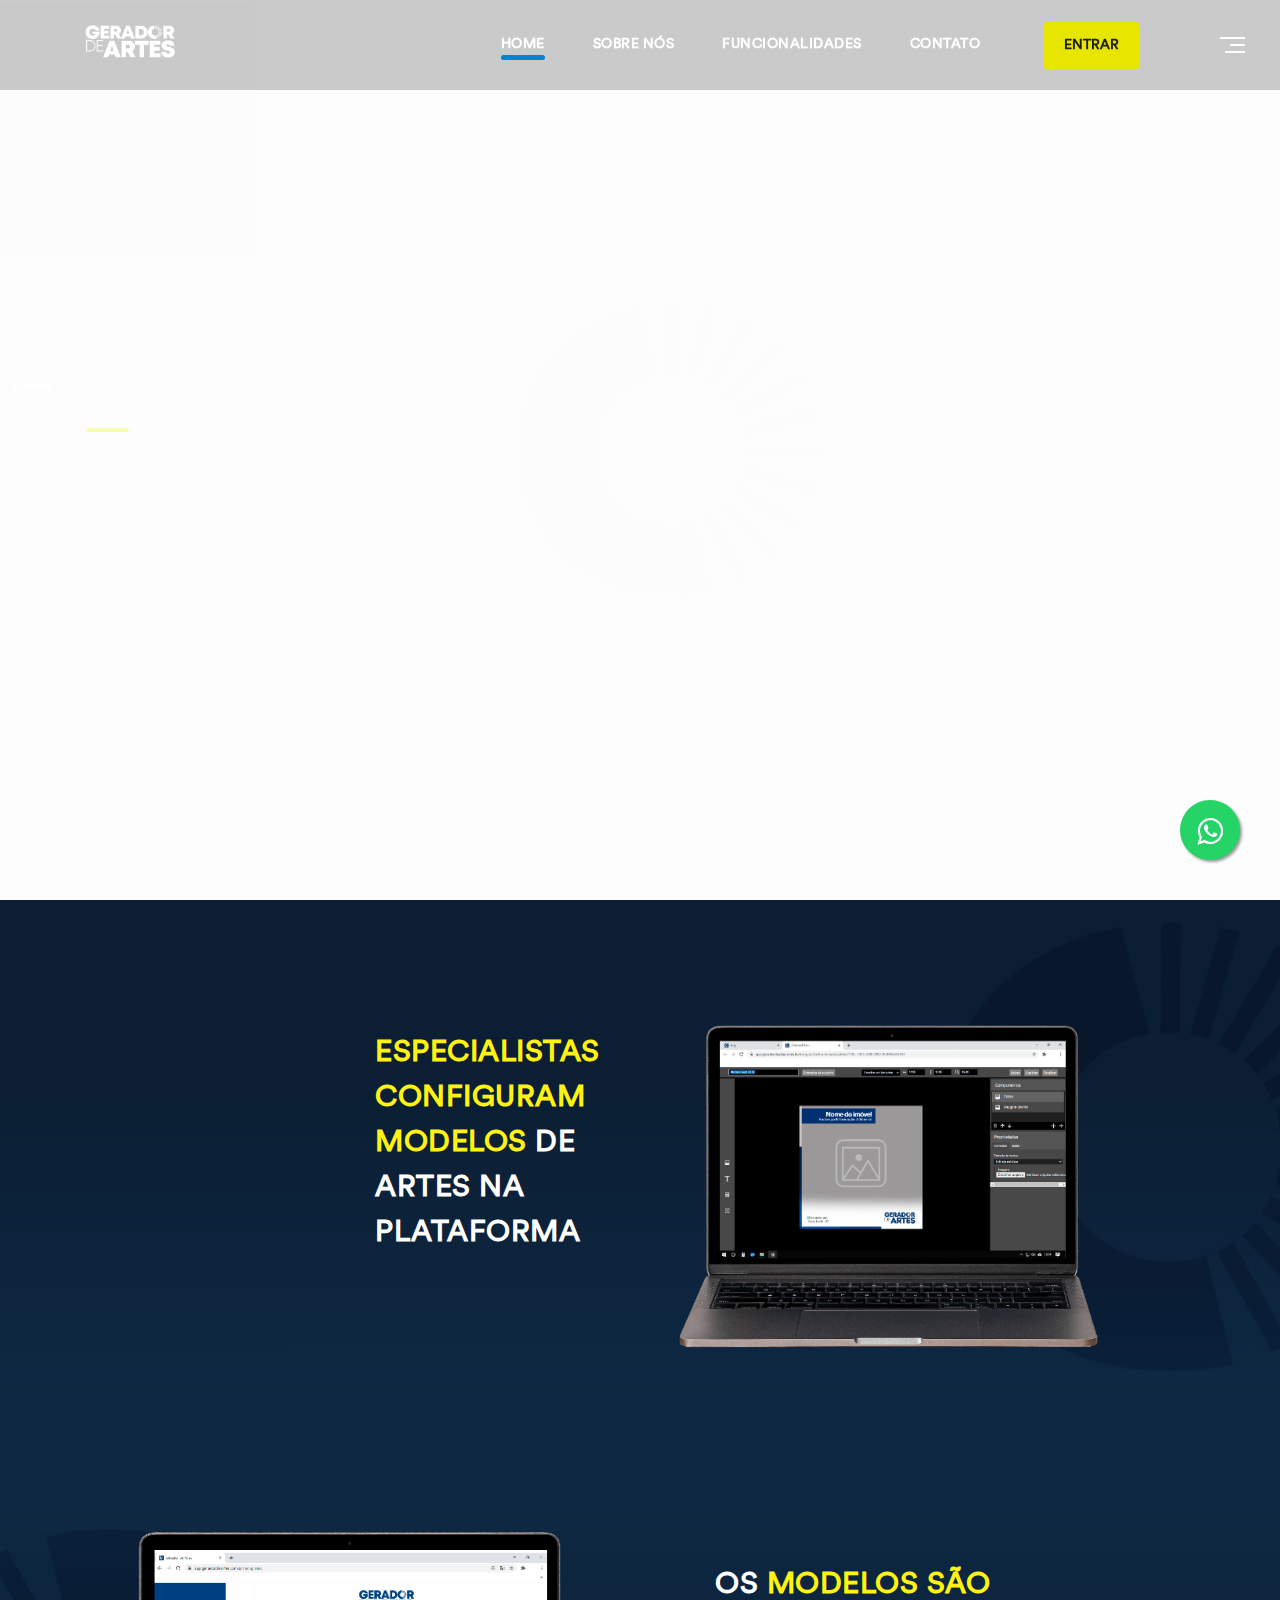
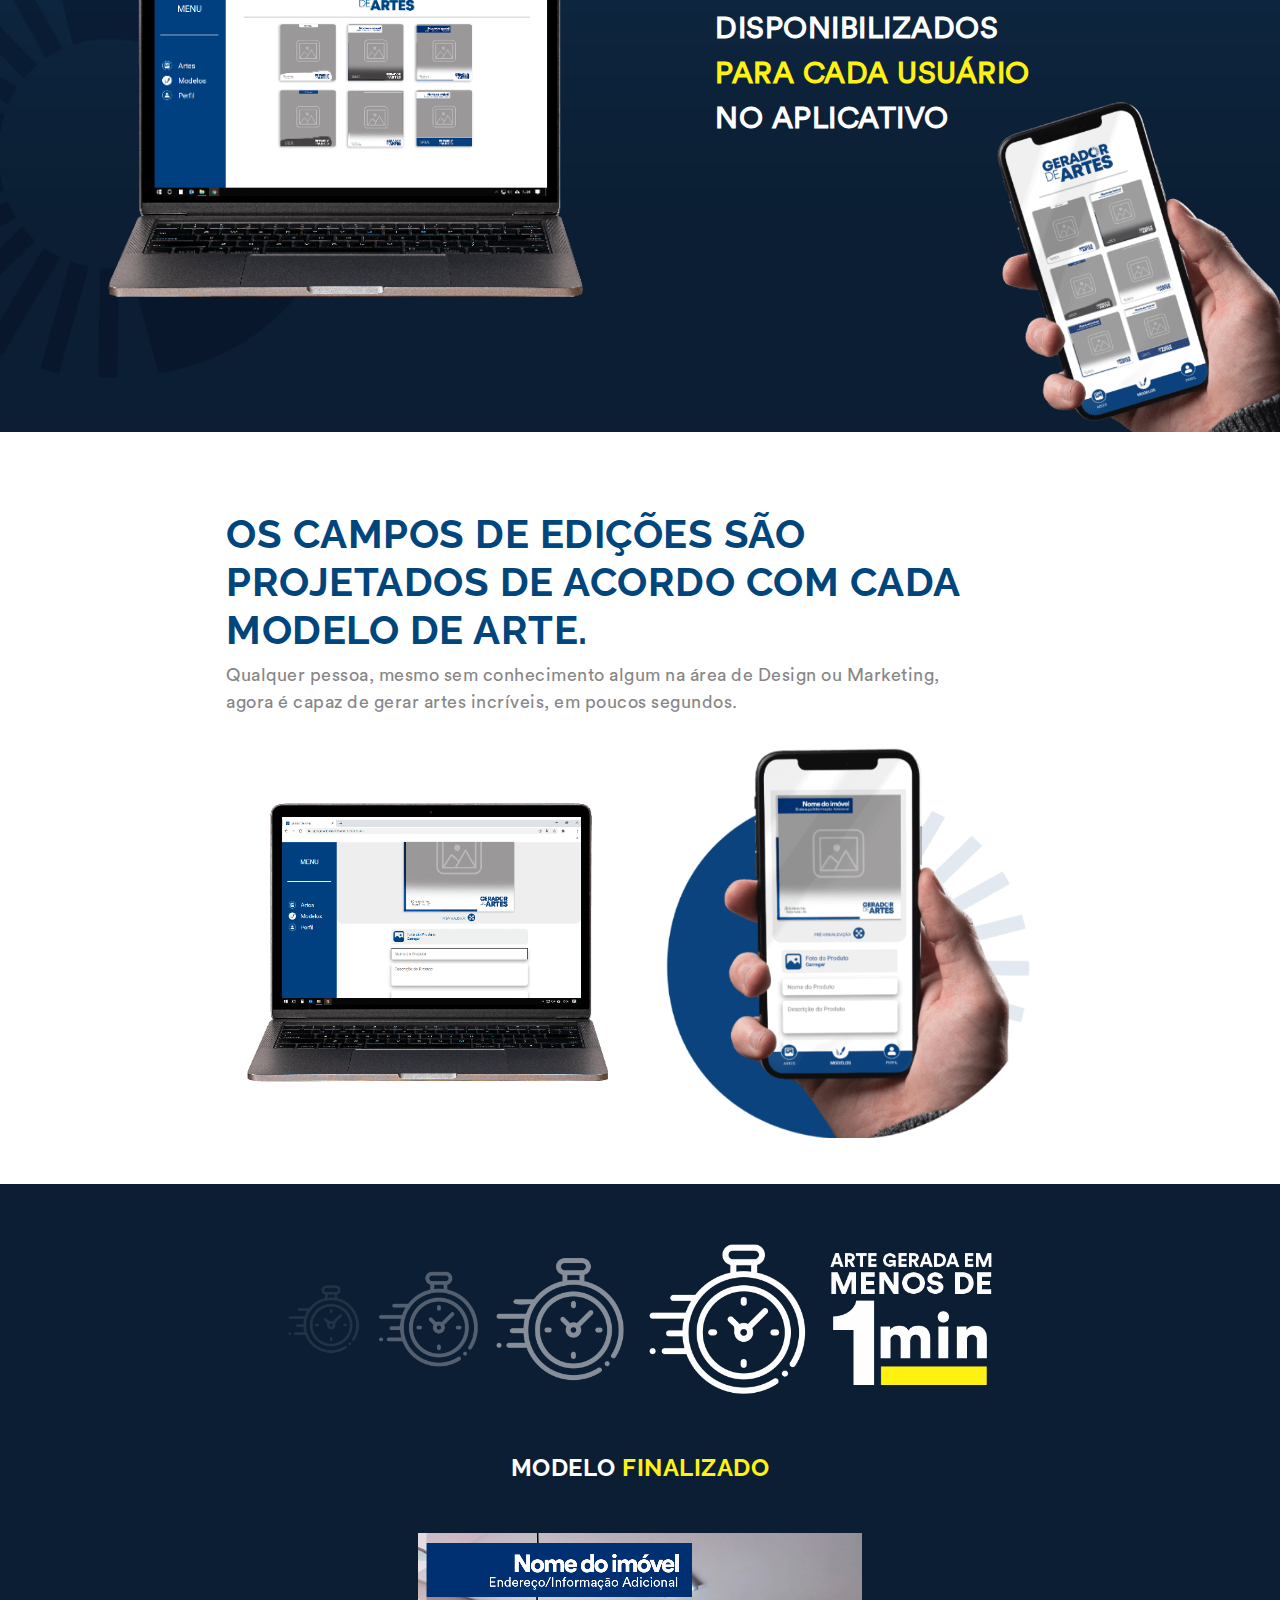
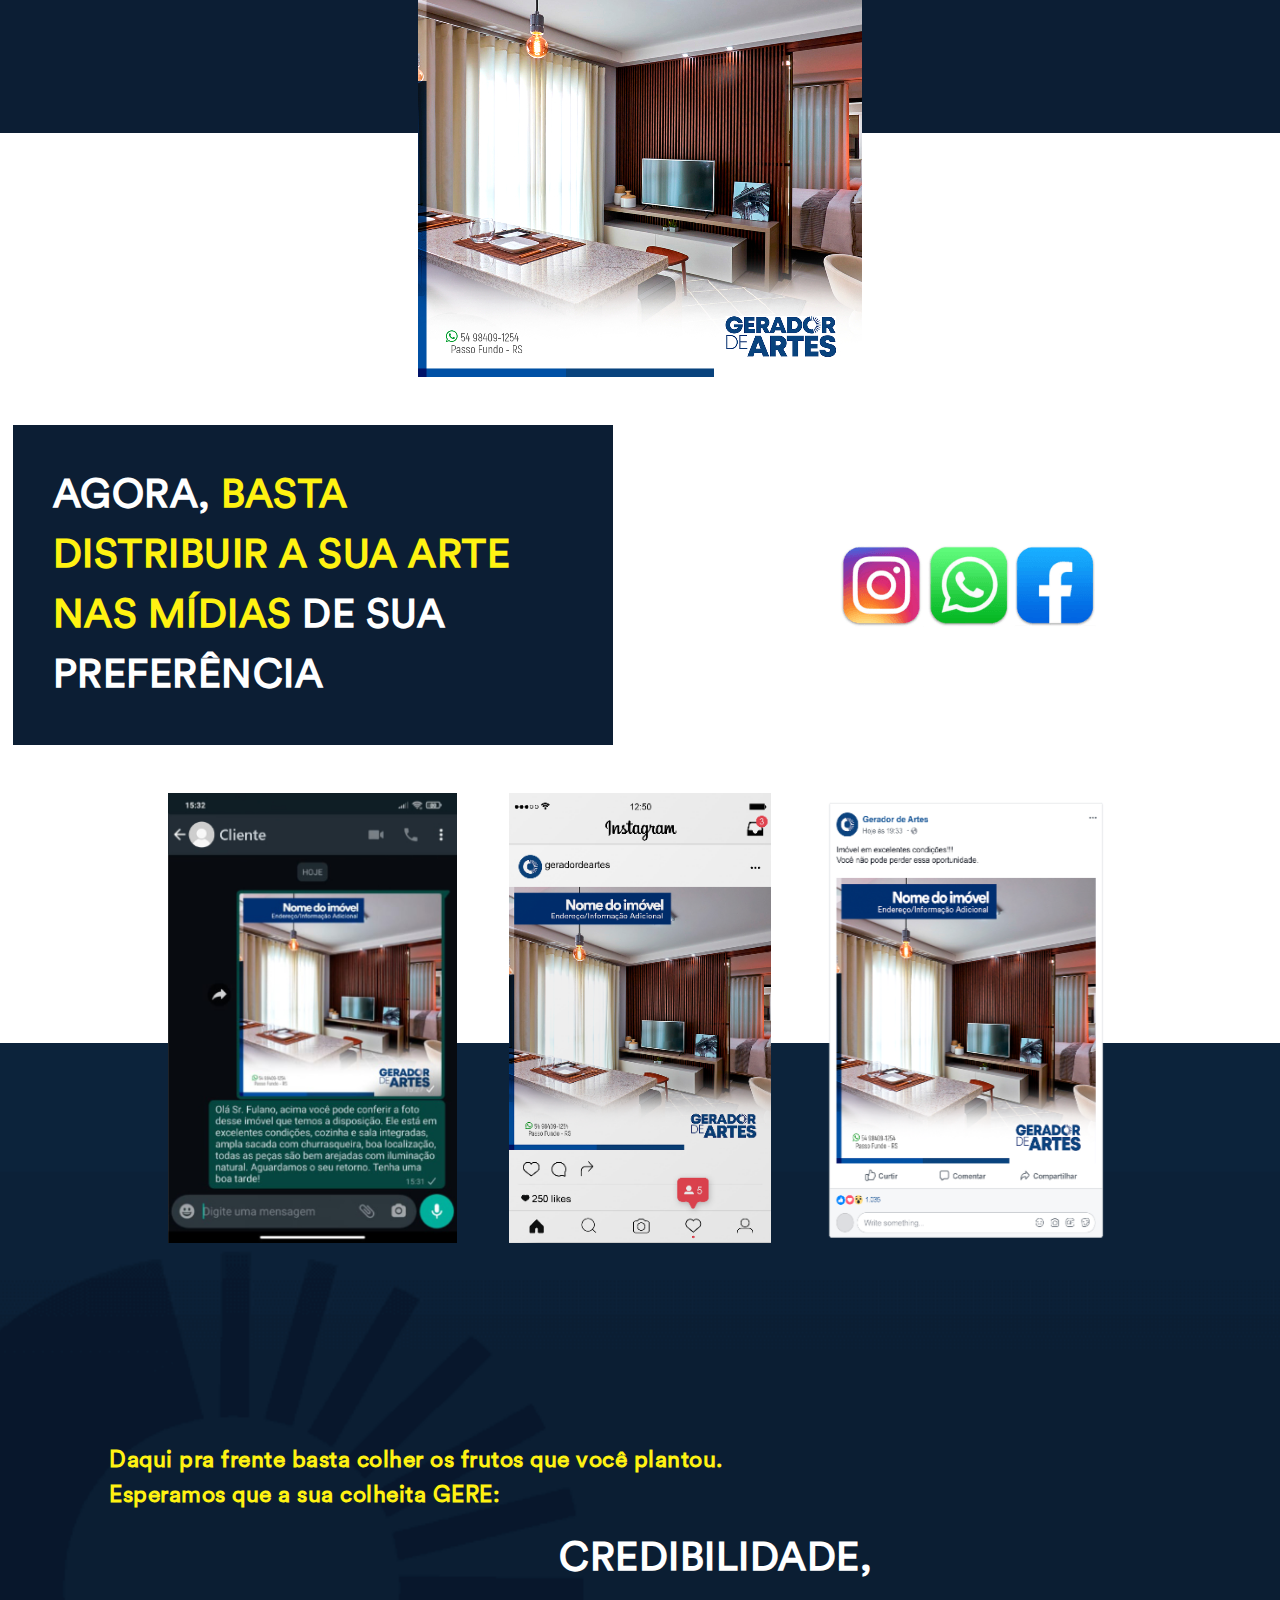
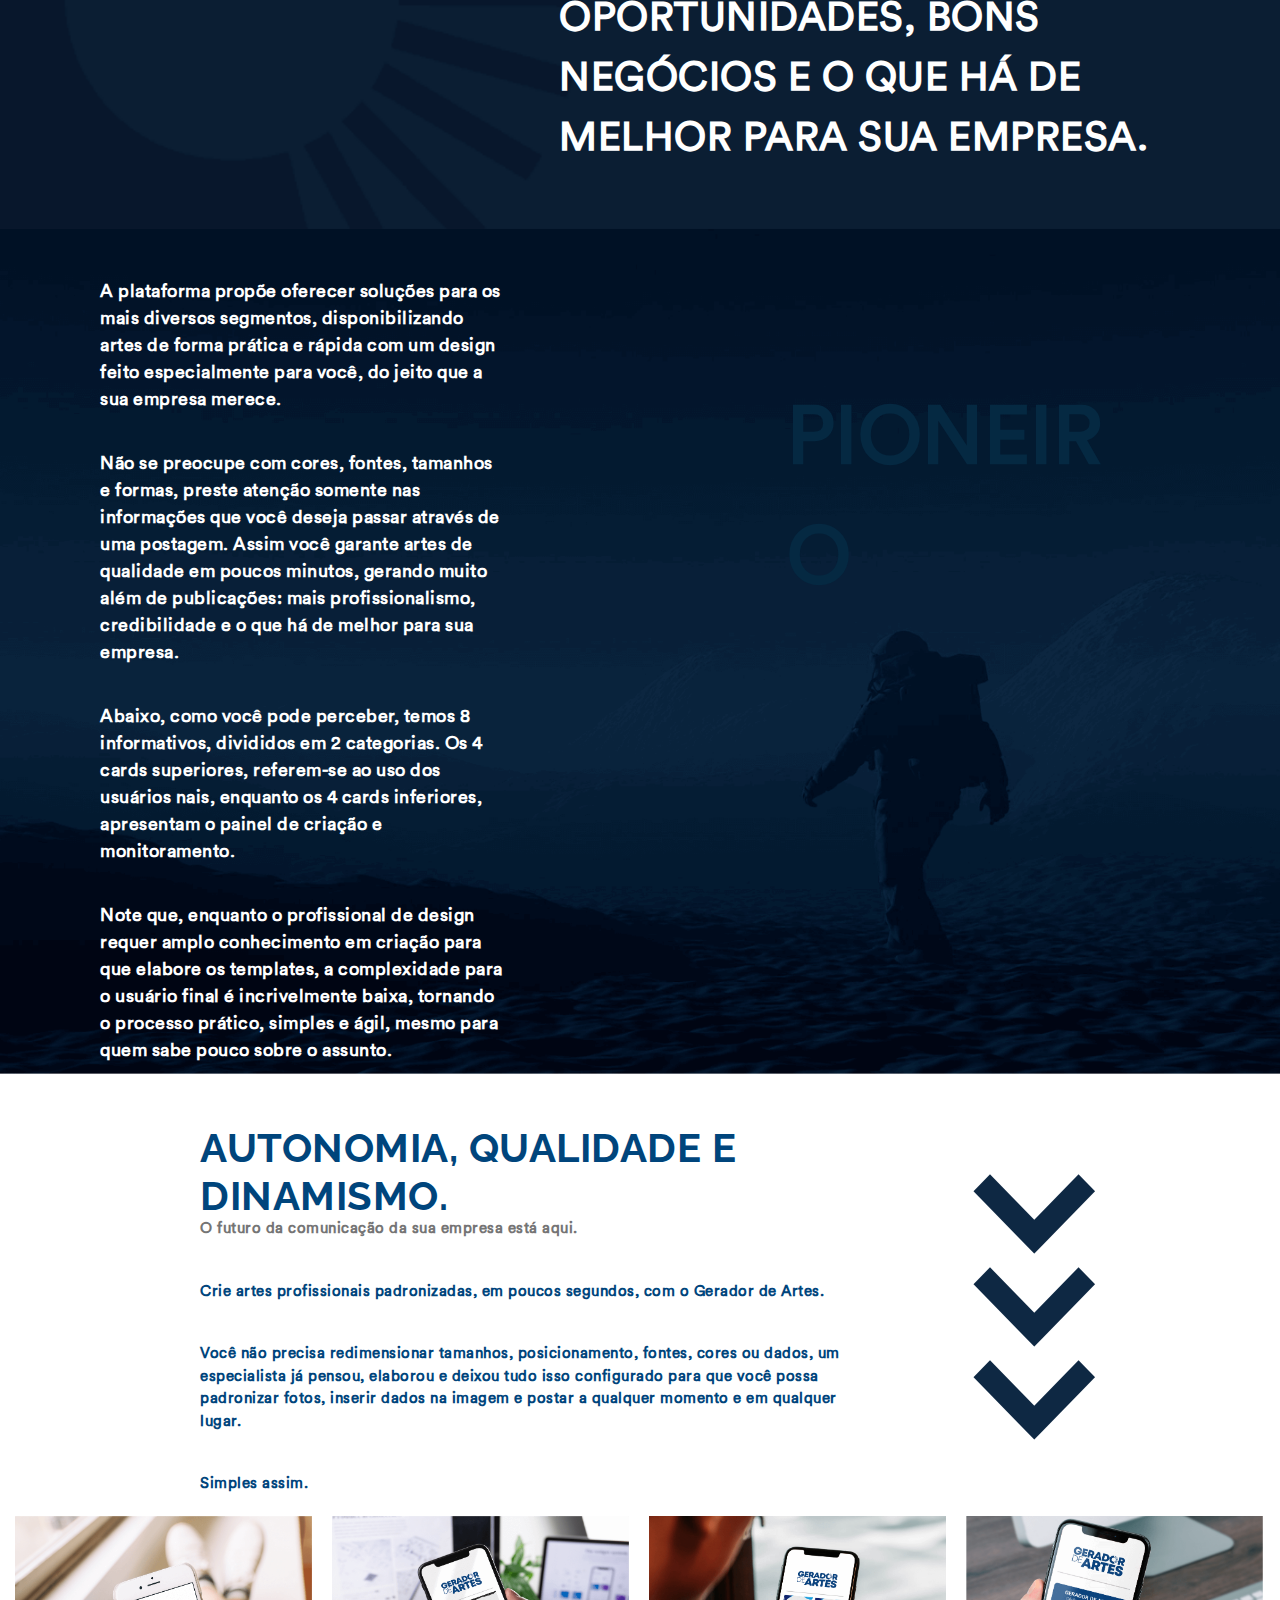
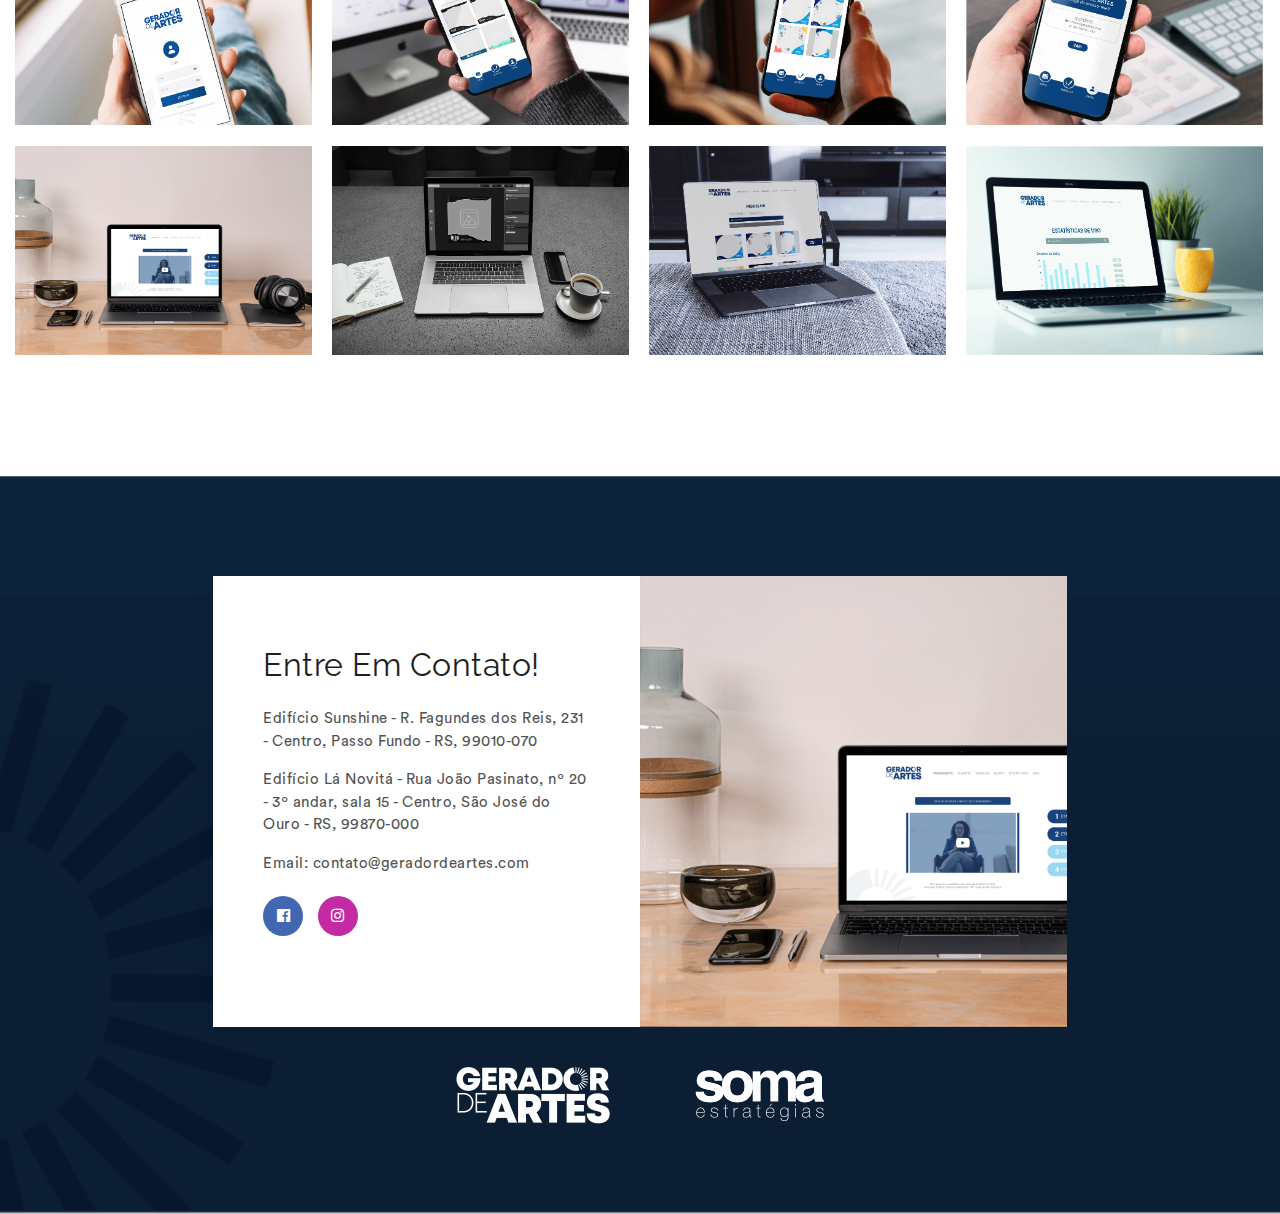
==== commit 4ae8e5f2: "changed wpp message" ====
--- a/index.html
+++ b/index.html
@@ -67,7 +67,7 @@
 <body data-spy="scroll" data-target=".navbar-nav" data-offset="90">
 
     <link rel="stylesheet" href="https://maxcdn.bootstrapcdn.com/font-awesome/4.5.0/css/font-awesome.min.css">
-    <a href="https://api.whatsapp.com/send?phone=+5554984091254&text=False conosco!" class="float3" target="_blank">
+    <a href="https://api.whatsapp.com/send?phone=+5554984091254&text=Olá! Entrei no site e gostaria de saber mais informações sobre o Gerador de Artes. Pode me ajudar? 😄!" class="float3" target="_blank">
         <i class="fa fa-whatsapp my-float"></i>
     </a>
 
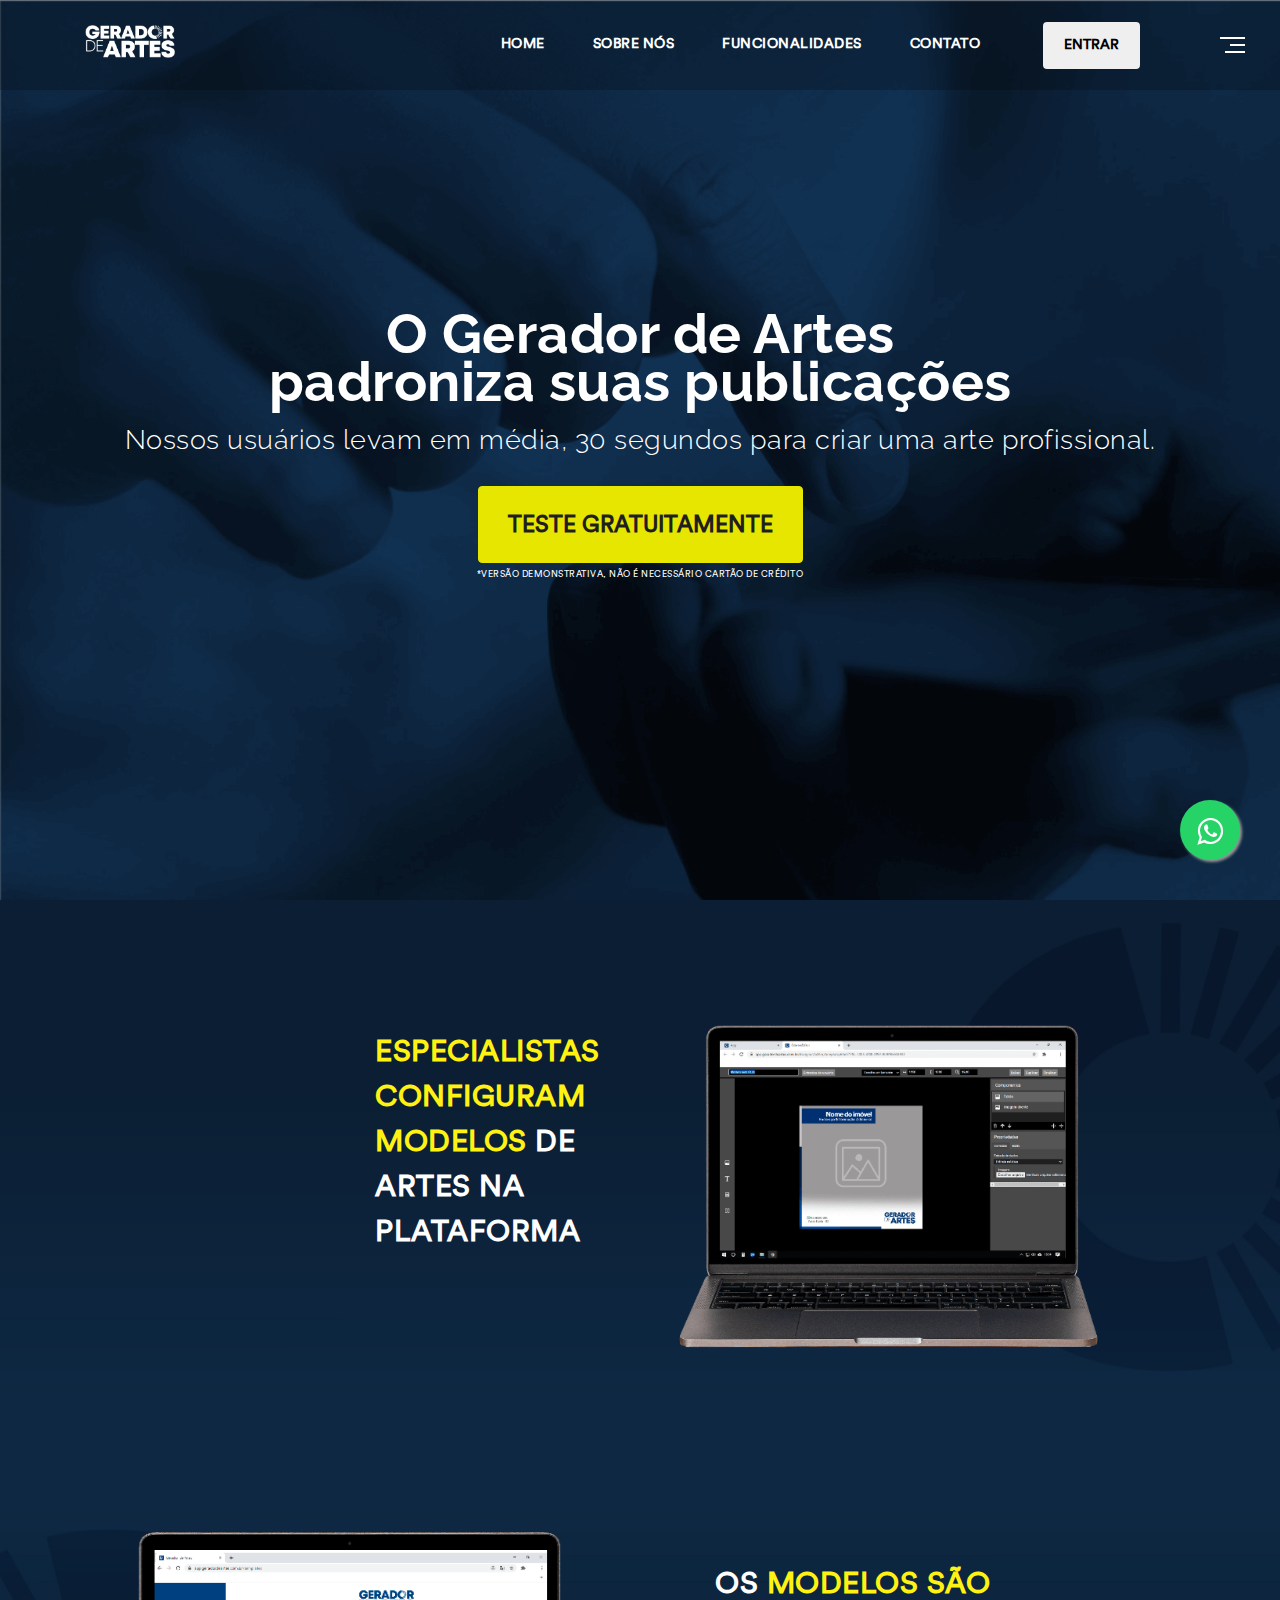
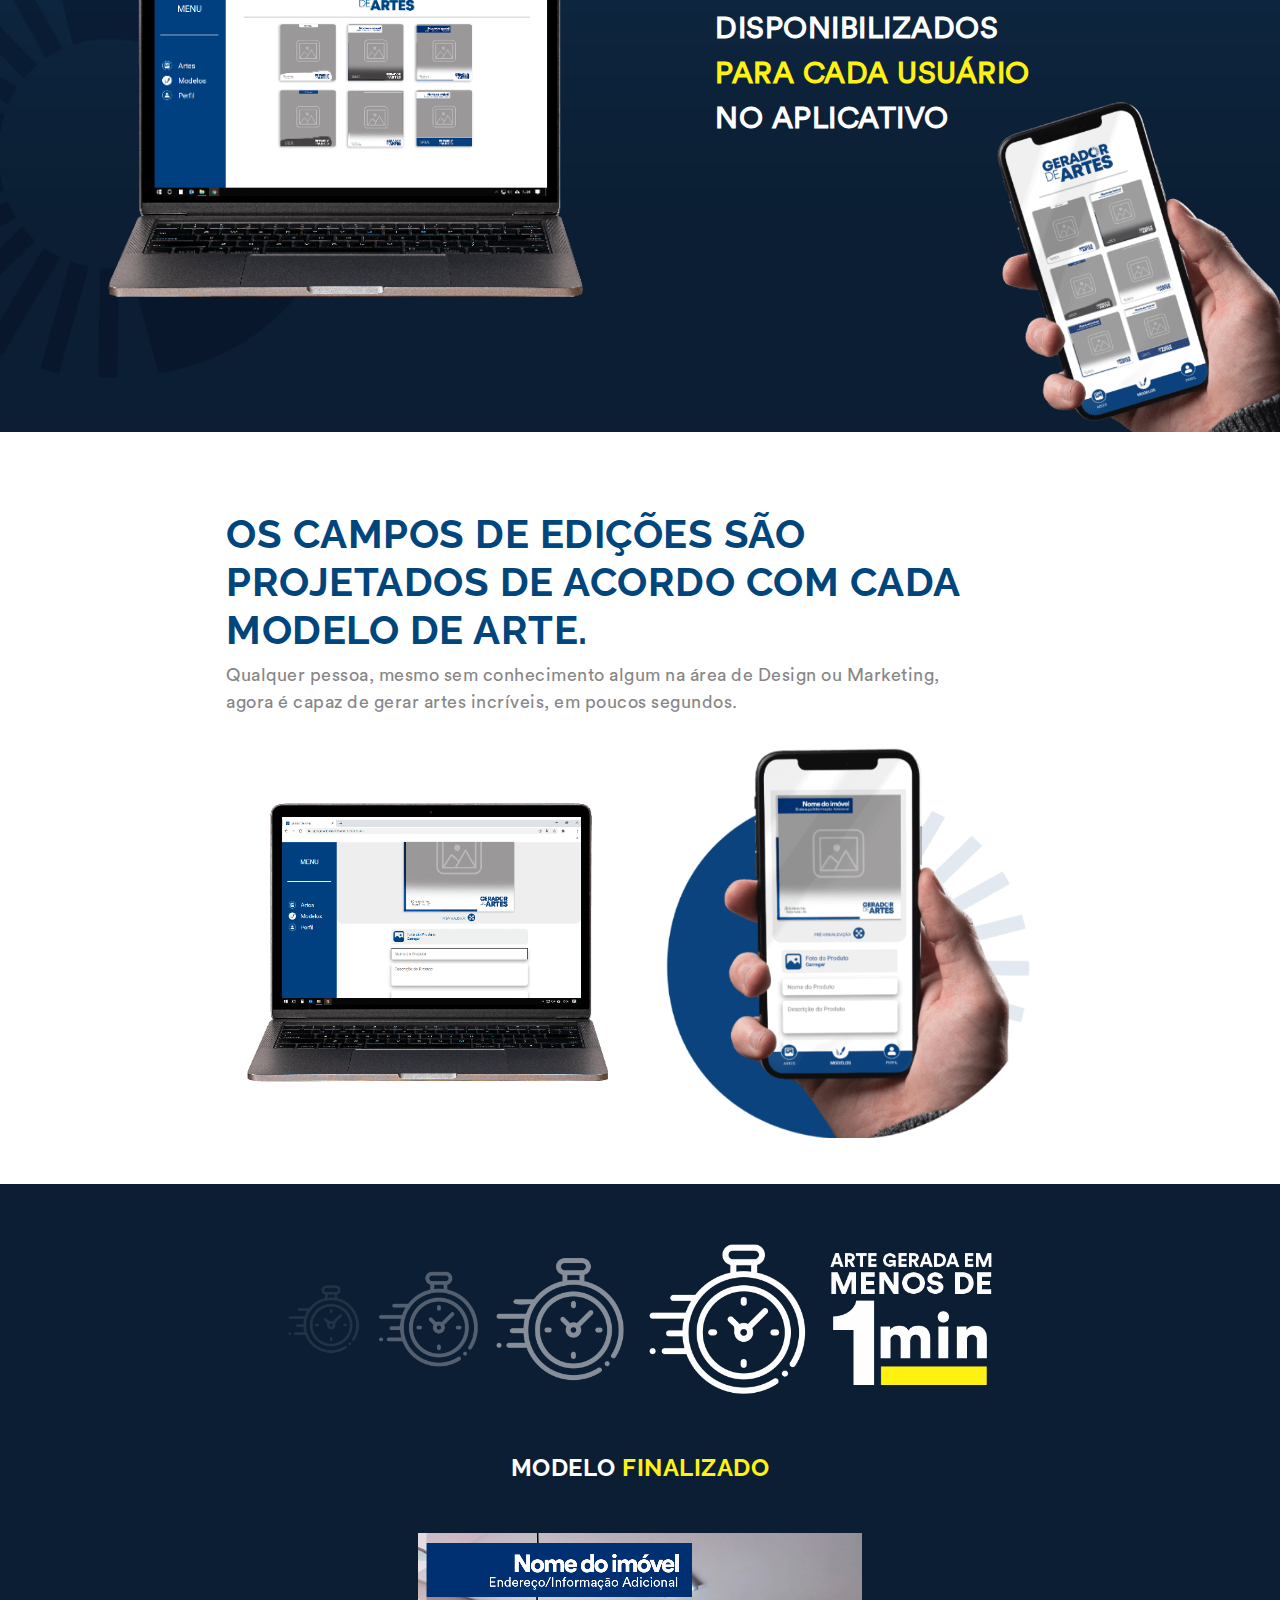
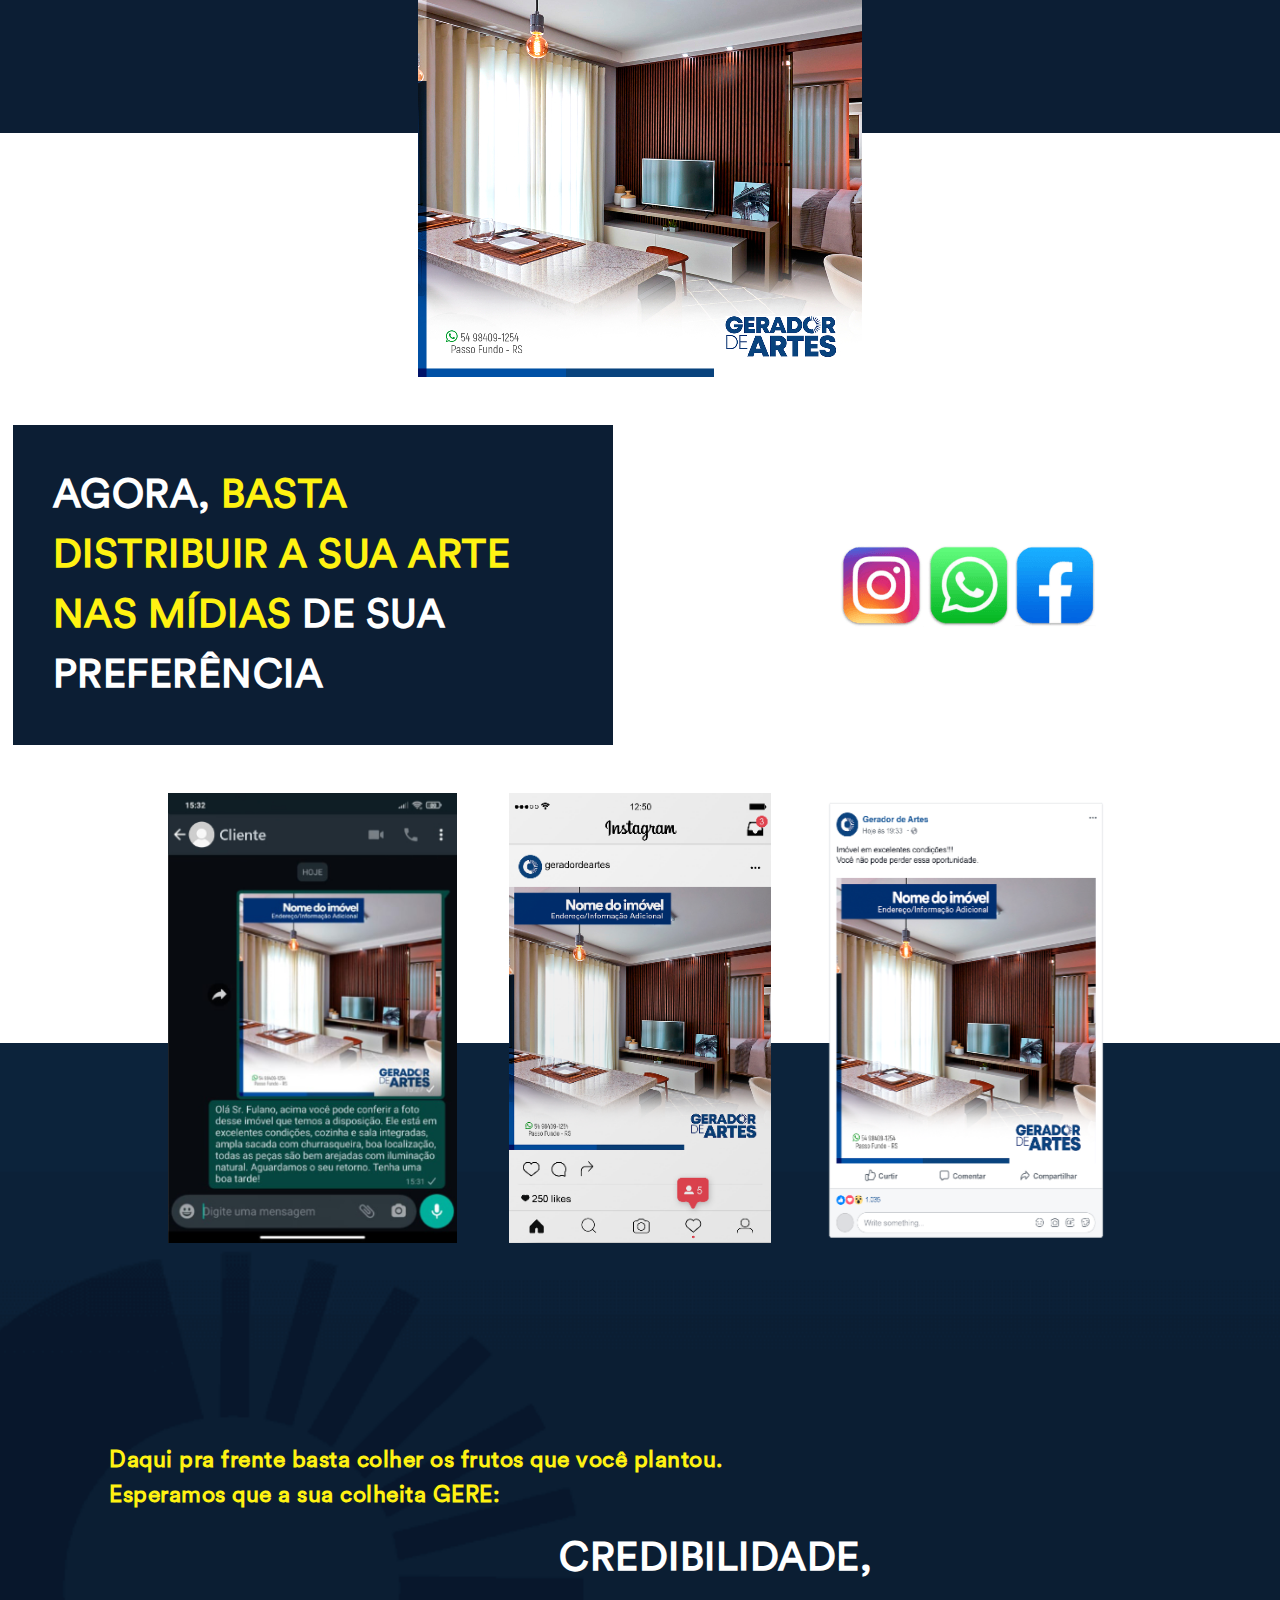
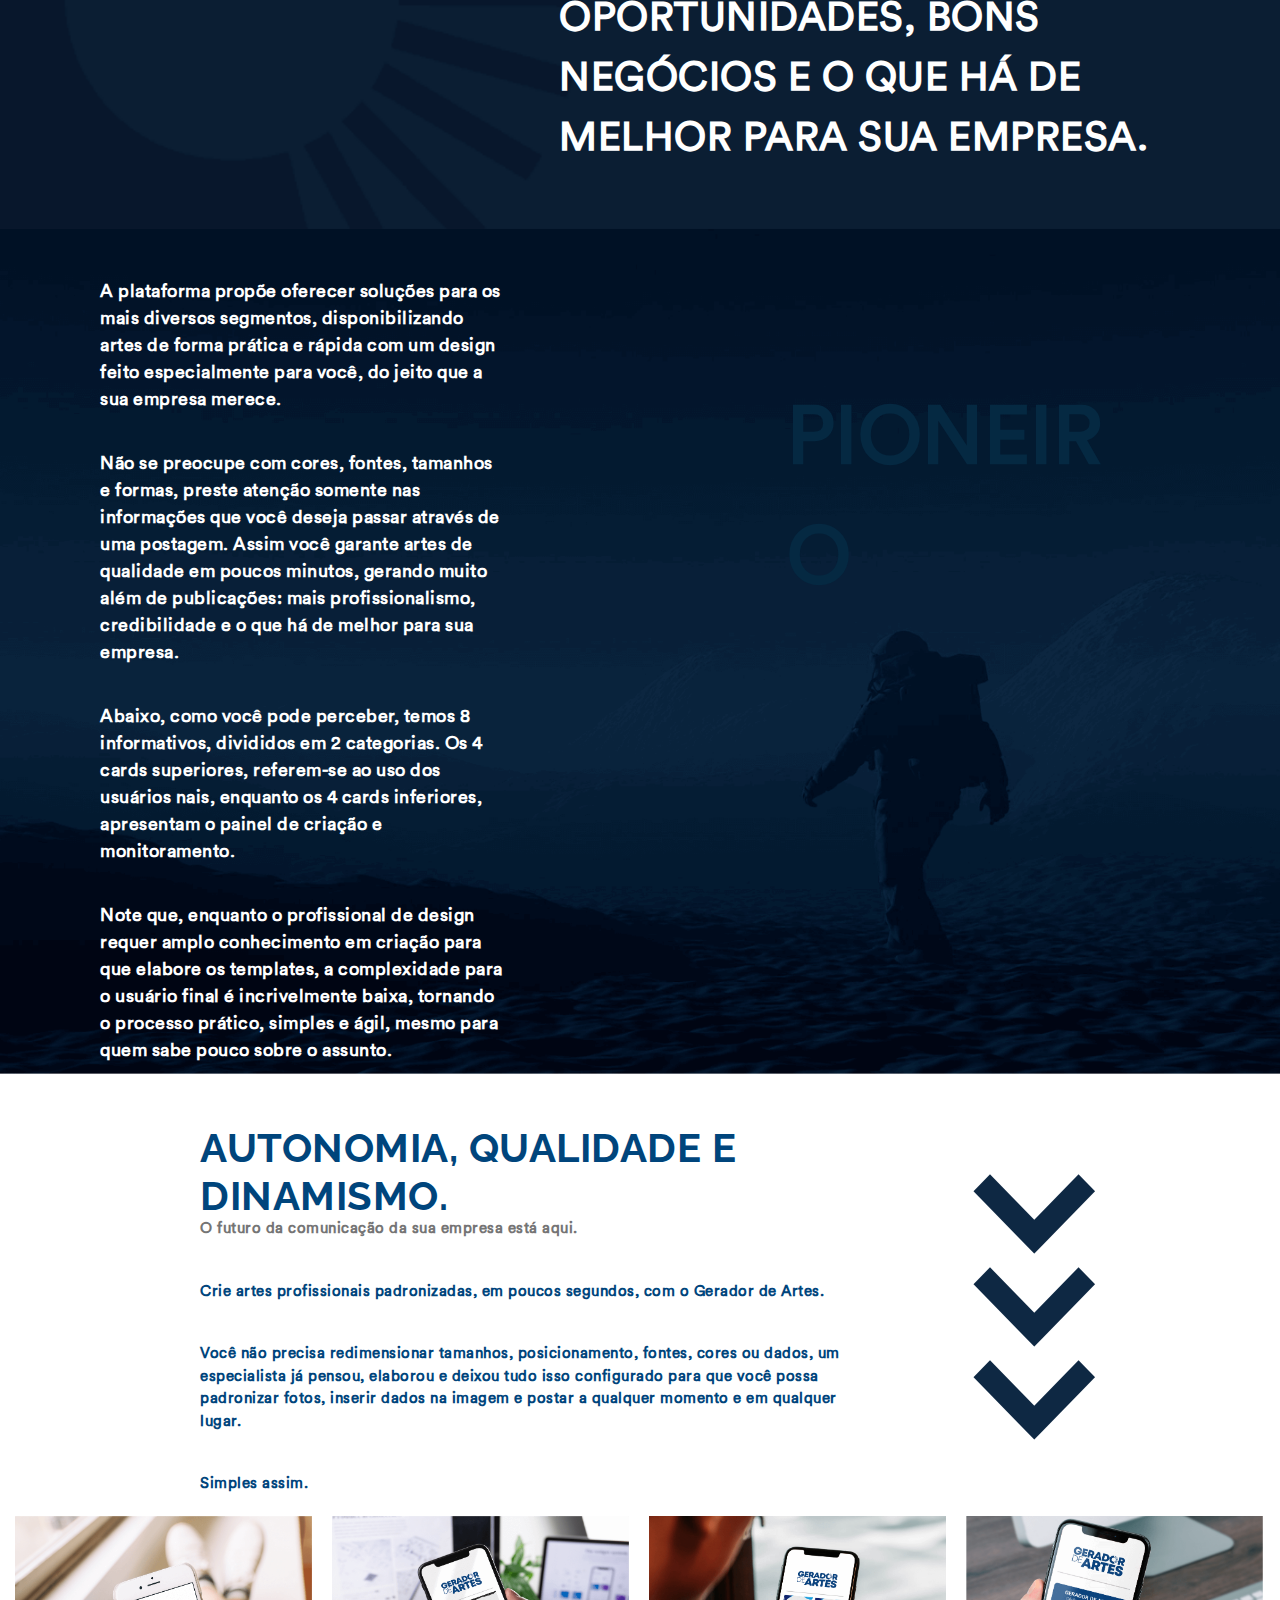
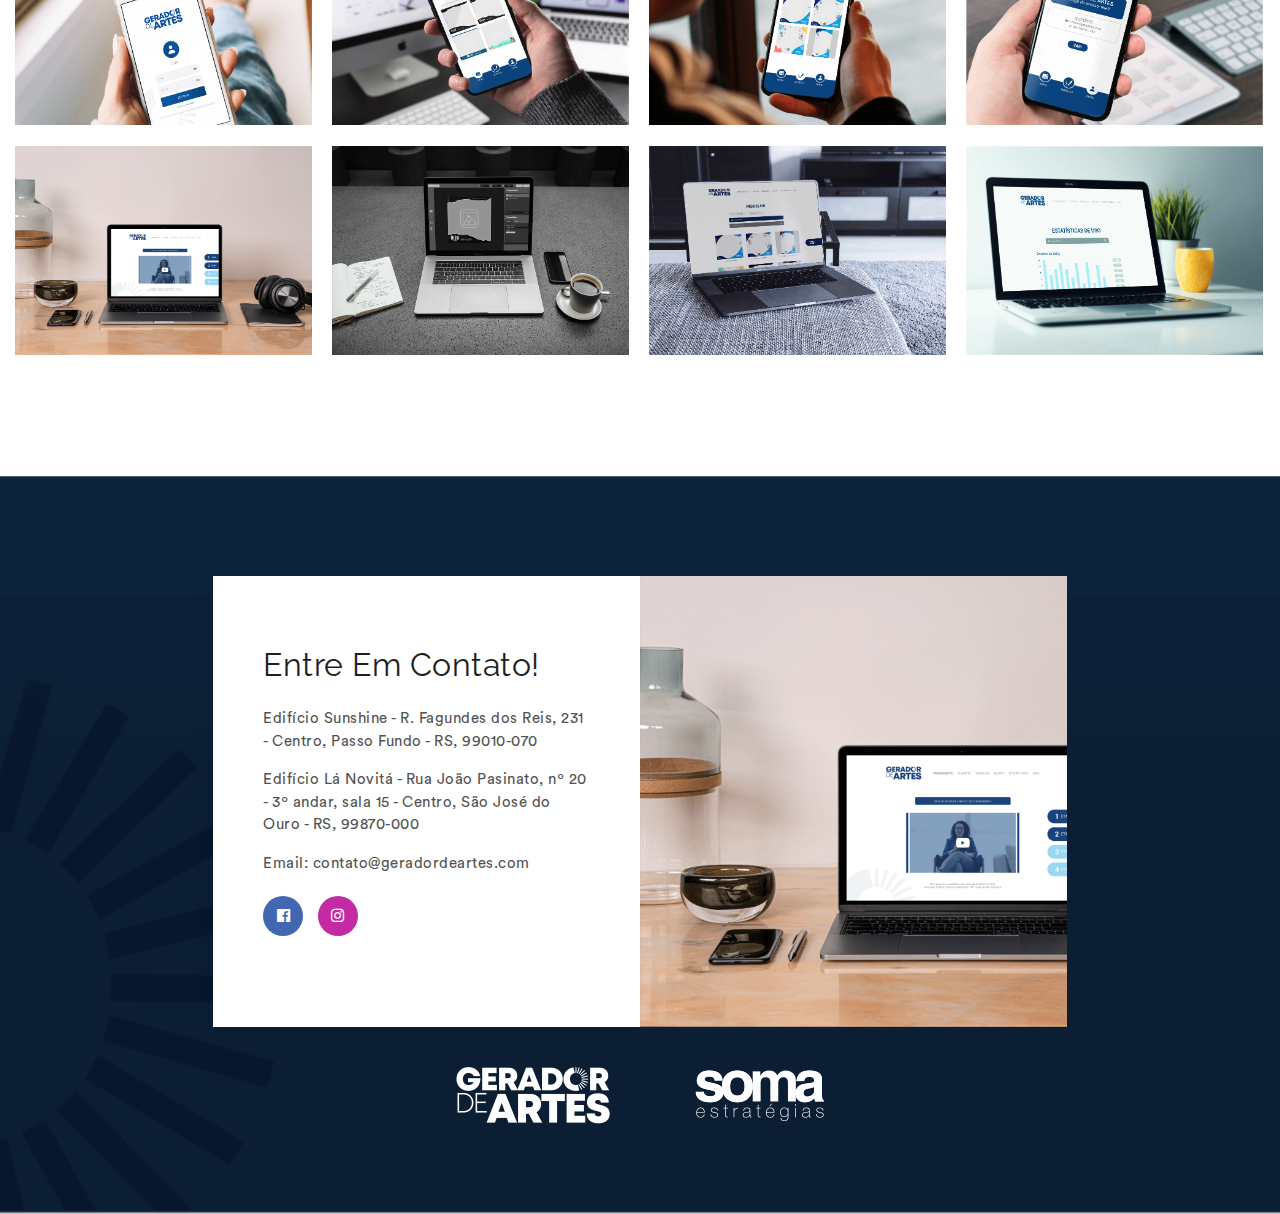
==== commit 13b98dad: "new homepage" ====
--- a/index.html
+++ b/index.html
@@ -27,7 +27,7 @@
             src: url("./assets/CircularStd-Book.otf") format('opentype');
         }
 
-        body{
+        body {
             font-family: 'Circular Book' !important;
         }
     </style>
@@ -67,7 +67,8 @@
 <body data-spy="scroll" data-target=".navbar-nav" data-offset="90">
 
     <link rel="stylesheet" href="https://maxcdn.bootstrapcdn.com/font-awesome/4.5.0/css/font-awesome.min.css">
-    <a href="https://api.whatsapp.com/send?phone=+5554984091254&text=Olá! Entrei no site e gostaria de saber mais informações sobre o Gerador de Artes. Pode me ajudar? 😄!" class="float3" target="_blank">
+    <a href="https://api.whatsapp.com/send?phone=+5554984091254&text=Olá! Entrei no site e gostaria de saber mais informações sobre o Gerador de Artes. Pode me ajudar? 😄!"
+        class="float3" target="_blank">
         <i class="fa fa-whatsapp my-float"></i>
     </a>
 
@@ -102,7 +103,7 @@
             <a href="#contact" class="scroll btn-setting btn-yellow d-none d-lg-block">Vamos conversar?</a> 
                 -->
                 <div style="margin-left: 15px;" class="dropdown">
-                    <button class=" btn-setting btn-yellow" style="margin-right:55px;"> Entrar</button>
+                    <button class=" btn-setting " style="margin-right:55px;"> Entrar</button>
                     <div class="dropdown-content">
                         <a target="_blank" href="https://app.geradordeartes.com.br/designer/login">Plataforma</a>
                         <a target="_blank" href="https://app.geradordeartes.com.br">Aplicativo</a>
@@ -132,7 +133,8 @@
                     <a href="#blog" class="scroll nav-link">blog</a>
                     "d-xs-block d-sm-block d-md-block d-lg-none""d-xs-none d-sm-none d-md-none d-lg-block"-->
                         <a href="#contact" class="scroll nav-link d-xs-none d-sm-none d-md-none d-lg-block">Contato</a>
-                        <a href="#contact2" class="scroll nav-link d-xs-block d-sm-block d-md-block d-lg-none">Contato</a>
+                        <a href="#contact2"
+                            class="scroll nav-link d-xs-block d-sm-block d-md-block d-lg-none">Contato</a>
                         <a class="menu-line"><i class="fa fa-angle-right font-14" aria-hidden="true"></i></a>
                     </div>
                 </nav>
@@ -158,112 +160,24 @@
     <!-- Header end -->
 
     <!-- Main Section start -->
-    <section id="home" class="p-0 no-transition h-100vh" style="margin-top: -90px;">
-        <h2 class="d-none">heading</h2>
-        <!--Main Slider-->
-        <div id="revo_thumbs_wrapper" class="rev_slider_wrapper fullwidthbanner-container">
-            <div id="secondary-banner" class="rev_slider fullwidthabanner" style="display:none;" data-version="5.4.1">
-
-                <ul>
-                    <!-- SLIDE 1 -->
-                    <li id="slide1" data-index="rs-01" data-transition="fade" data-slotamount="default"
-                        data-easein="Power3.easeInOut" data-easeout="Power3.easeInOut" data-masterspeed="2000"
-                        data-fsmasterspeed="1500" data-param1="">
-
-                        <img src="assets/fundo16.png" alt="" data-bgposition="center center" data-bgfit="cover"
-                            data-bgrepeat="no-repeat" class="rev-slidebg" data-bgparallax="0" data-no-retina>
-
-                        <!-- LAYER NR. 1 -->
-                        <div id="logo-rotate" class="tp-caption tp-resizeme rs-parallaxlevel-8"
-                            data-x="['center','center','center','center']" data-hoffset="['80','80','0','0']"
-                            data-y="['middle','middle','middle','middle']" data-voffset="['0','0','0','10']"
-                            data-whitespace="nowrap" data-width="['415px','415px','290px','192px']"
-                            data-height="['300px','300px','325px','161px']" data-responsive_offset="on"
-                            data-frames='[{"delay":319.921875,"speed":500,"frame":"0","from":"z:0;rX:0;rY:0;rZ:0;sX:0.9;sY:0.9;skX:0;skY:0;opacity:0;","to":"o:1;","ease":"Power2.easeOut"},{"delay":"wait","speed":300,"frame":"999","to":"opacity:0;","ease":"Power3.easeInOut"}]'
-                            data-textAlign="['inherit','inherit','inherit','inherit']" data-paddingtop="[0,0,0,0]"
-                            data-paddingright="[0,0,0,0]" data-paddingbottom="[0,0,0,0]" data-paddingleft="[0,0,0,0]"
-                            style="z-index: 0;  background-image: url('consulting/img/logogabrancotransp2.png') !important; background-repeat: no-repeat; background-size: contain;
-                         height: 300;
-                         ">
-
-                        </div>
-                        <!-- LAYER NR. 2 -->
-                        <div class="tp-caption tp-resizeme" data-x="['left','left','center','center']"
-                            data-hoffset="['70','70','0','0']" data-y="['middle','middle','middle','middle']"
-                            data-voffset="['-105','-105','-105','-90']" data-fontsize="['55','55','55','25']"
-                            data-whitespace="nowrap" data-responsive_offset="on"
-                            data-width="['none','none','none','none']" data-type="text"
-                            data-textalign="['left','left','center','center']"
-                            data-frames='[{"delay":0,"speed":2000,"frame":"0","from":"z:0;rX:0;rY:0;rZ:0;sX:0.9;sY:0.9;skX:0;skY:0;opacity:0;","to":"o:1;","ease":"Power3.easeInOut"},{"delay":"wait","speed":300,"frame":"999","to":"auto:auto;","ease":"Power3.easeInOut"}]'
-                            data-start="1000" data-splitin="none" data-splitout="none"
-                            style="z-index:1; font-weight: 300; color: #ffffff;font-family: 'Raleway', sans-serif;text-transform:capitalize">
-                            O PODER DE IMPLEMENTAR
-                        </div>
-                        <div class="tp-caption tp-resizeme" data-x="['left','left','center','center']"
-                            data-hoffset="['75','75','5000','5000']" data-y="['middle','middle','middle','middle']"
-                            data-voffset="['-20','-20','-20','20']" data-width="['45px','45px','45px','45px']"
-                            data-height="['4px','4px','4px','4px']" data-whitespace="nowrap" data-type="image"
-                            data-responsive_offset="on"
-                            data-frames='[{"delay":319.921875,"speed":1500,"frame":"0","from":"z:0;rX:0;rY:0;rZ:0;sX:0.9;sY:0.9;skX:0;skY:0;opacity:0;","to":"o:1;","ease":"Power2.easeOut"},{"delay":"wait","speed":300,"frame":"999","to":"opacity:0;","ease":"Power3.easeInOut"}]'
-                            data-textAlign="['inherit','inherit','inherit','inherit']" data-paddingtop="[0,0,0,0]"
-                            data-paddingright="[0,0,0,0]" data-paddingbottom="[0,0,0,0]" data-paddingleft="[0,0,0,0]"
-                            style="z-index: 0; background: #eaff00;">
-                            <div class="rs-looped rs-slideloop d-none d-md-block" data-speed="5" data-xs="-10"
-                                data-xe="10" data-ys="0" data-ye="0" data-origin="50% 50%"> </div>
-
-                        </div>
-                        <!-- LAYER NR. 3 -->
-                        <div class="tp-caption tp-resizeme" data-x="['left','left','center','center']"
-                            data-hoffset="['150','150','0','0']" data-y="['middle','middle','middle','middle']"
-                            data-voffset="['-30','-30','-30','-15']" data-fontsize="['55','55','55','25']"
-                            data-whitespace="nowrap" data-responsive_offset="on"
-                            data-width="['none','none','none','none']" data-type="text"
-                            data-textalign="['left','left','center','center']"
-                            data-frames='[{"delay":1000,"speed":1500,"frame":"0","from":"x:-50px;opacity:0;","to":"o:1;","ease":"Power3.easeInOut"},{"delay":"wait","speed":300,"frame":"999","to":"auto:auto;","ease":"Power3.easeInOut"}]'
-                            data-start="1500" data-splitin="none" data-splitout="none"
-                            style="z-index:1; font-weight: bold; line-height: 60px; color: #ffffff;font-family: 'Raleway', sans-serif;text-transform:capitalize">
-                            SUA COMUNICAÇÃO
-
-                            <div class="rs-looped rs-slideloop d-none d-md-block" data-speed="5" data-xs="-10"
-                                data-xe="10" data-ys="0" data-ye="0" data-origin="50% 50%"> </div>
-                        </div>
-                        <!-- LAYER NR. 4 -->
-                        <div class="tp-caption tp-resizeme highlighted-text" data-x="['left','left','center','center']"
-                            data-hoffset="['70','70','0','0']" data-y="['middle','middle','middle','middle']"
-                            data-voffset="['40','40','40','50']" data-fontsize="['55','55','55','25']"
-                            data-whitespace="nowrap" data-responsive_offset="on"
-                            data-width="['none','none','none','none']" data-type="text"
-                            data-textalign="['left','left','center','center']"
-                            data-frames='[{"delay":1500,"speed":1500,"frame":"0","from":"x:[100%];opacity:1;","mask":"x:[-100%];y:0;s:inherit;e:inherit;","to":"o:1;","ease":"Power4.easeInOut"},{"delay":"wait","speed":300,"frame":"999","to":"x:[100%];opacity:1;","mask":"x:[-100%];y:0;s:inherit;e:inherit;","ease":"Power4.easeInOut"}]'
-                            data-start="2000" data-splitin="none" data-splitout="none"
-                            style="z-index:1; font-weight: 500; line-height: 60px; color:#ffffff;font-family: 'Raleway', sans-serif;text-transform:capitalize">
-                            NA PALMA
-                            DE SUAS MÃOS
-                        </div>
-                        <!-- LAYER NR. 5 -->
-                        <div class="tp-caption" data-x="['left','left','center','center']"
-                            data-hoffset="['70','70','0','0']" data-y="['middle','middle','middle','middle']"
-                            data-voffset="['130','130','130','120']" data-whitespace="nowrap"
-                            data-responsive_offset="['on','on','on','on']" data-width="['none','none','none','none']"
-                            data-textalign="['center','center','center','center']" data-type="text"
-                            data-transform_idle="o:1;"
-                            data-transform_in="y:[100%];z:0;rX:0deg;rY:0;rZ:0;sX:1;sY:1;skX:0;skY:0;opacity:0;s:2000;e:Power4.easeInOut;"
-                            data-transform_out="s:20;e:Power4.easeInOut;s:20;e:Power4.easeInOut;" data-start="1200"
-                            data-splitin="none" data-splitout="none">
-                            <div class="slide-action play d-flex align-items-center">
-                                <a class="color-white" data-fancybox href="https://youtu.be/ug6Mg_oq-NA">
-                                    <span style="color: #e6e600 !important;"><i class="fa fa-play"
-                                            style="color: #e6e600 !important;"></i></span></a>
-                                <h5 class="pl-2 pl-md-3 text-capitalize font-weight-normal font-primary color-white">
-                                    Play Video</h5>
-                            </div>
-
-                        </div>
-                    </li>
-
-                </ul>
-            </div>
-        </div>
+    <section class="p-0 no-transition h-100vh" 
+    style="text-align: center; margin-top: -90px; background-image: url('assets/fundo16.png');   
+    background-repeat: no-repeat; background-size: cover; display: flex;">
+    <div style="margin: auto;">
+
+        <h1 id="h1-home-desktop1" class="font-home" style="font-size: 55px; line-height: 40px; font-weight: 700 !important;">O Gerador de Artes </h1>
+        <h1 id="h1-home-desktop2" class="font-home" style="font-size: 55px; line-height: 40px; font-weight: 700 !important;">padroniza suas publicações </h1>
+
+        <h1 id="h1-home-mobile"class="font-home" style="font-size: 35px; line-height: 34px; font-weight: 700 !important;">O Gerador de Artes padroniza suas publicações </h1>
+
+        <p class="font-home" style="font-size: 27px; padding: 15px; font-weight:300 !important; line-height: 30px !important;">Nossos usuários levam em média, 30 segundos para criar uma arte profissional.</p>
+        <button onclick=" location.href = 'https://app.geradordeartes.com.br/free-test';" class=" btn-setting btn-yellow" style="width:325px; padding: 25px; font-size: 23px; font-weight: bold;;">TESTE
+            GRATUITAMENTE</button>
+        <p style="color: white; font-size: 9px; margin: 5px;">
+            *VERSÃO DEMONSTRATIVA, NÃO É NECESSÁRIO CARTÃO DE CRÉDITO
+        </p>        
+    </div>
+
         <!--Main Slider ends -->
     </section>
     <!-- Main Section end -->
@@ -276,10 +190,10 @@
                 <span style="color:#fff212">ESPECIALISTAS
                     CONFIGURAM
                     MODELOS</span> DE
-                ARTES NA 
+                ARTES NA
                 PLATAFORMA
             </p>
-            
+
             <p class="d-xs-block d-sm-block d-md-block d-lg-none"
                 style="color: white; font-weight: bold;margin-top: 30px;">
                 <span style="color:#fff212">ESPECIALISTAS
@@ -326,8 +240,7 @@
             <img class="d-xs-none d-sm-none d-md-none d-lg-block" style="margin-left: 300px;margin-top: -90px;"
                 src="./assets/fundo20.png" alt="">
 
-                <img class="d-xs-block d-sm-block d-md-block d-lg-none"
-                src="./assets/fundo21.png" alt="">
+            <img class="d-xs-block d-sm-block d-md-block d-lg-none" src="./assets/fundo21.png" alt="">
         </div>
     </div>
 
@@ -342,15 +255,15 @@
                 </div>
                 <div style="flex: 4; ">
                     <h1 class="d-xs-none d-sm-none d-md-none d-lg-block"
-                    style="text-align: left;font-weight: bold; color:#00457c;">
-                    OS CAMPOS DE EDIÇÕES SÃO PROJETADOS
-                    DE ACORDO COM CADA MODELO DE ARTE.
+                        style="text-align: left;font-weight: bold; color:#00457c;">
+                        OS CAMPOS DE EDIÇÕES SÃO PROJETADOS
+                        DE ACORDO COM CADA MODELO DE ARTE.
                     </h1>
                 </div>
                 <div style="flex: 1; ">
- 
-                </div>
-                
+
+                </div>
+
             </div>
 
             <div class="d-xs-none d-sm-none d-md-none d-lg-flex" style="display: flex; ">
@@ -358,7 +271,7 @@
 
                 </div>
                 <div style="flex: 4; ">
-            
+
                     <p style=" text-align: left; color:rgb(136, 135, 135); font-size: 18px;">
                         Qualquer pessoa, mesmo sem conhecimento algum na área de
                         Design ou Marketing, agora é capaz de gerar artes incríveis,
@@ -366,9 +279,9 @@
                     </p>
                 </div>
                 <div style="flex: 1; ">
- 
-                </div>
-                
+
+                </div>
+
             </div>
 
 
@@ -386,10 +299,11 @@
 
             <div class="row justify-content-center p-3">
                 <div class="col-5">
-                    <img style="margin-top: 60px;" class="d-xs-none d-sm-none d-md-none d-lg-block" src="./assets/editor3.png" alt="">
-                </div>
-
-                <div class="col-5" >
+                    <img style="margin-top: 60px;" class="d-xs-none d-sm-none d-md-none d-lg-block"
+                        src="./assets/editor3.png" alt="">
+                </div>
+
+                <div class="col-5">
                     <img class="d-xs-none d-sm-none d-md-none d-lg-block" style=" " src="./assets/fundo21.png" alt="">
                 </div>
             </div>
@@ -433,8 +347,10 @@
         </div>
 
         <div class="col-6 d-flex">
-            <img class="d-xs-none d-sm-none d-md-none d-lg-block" style="margin: auto; ;" src="./assets/fundo6.png" alt="">
-            <img class="d-xs-block d-sm-block d-md-block d-lg-none" style="margin: auto; ;" src="./assets/icon9.png" alt="">
+            <img class="d-xs-none d-sm-none d-md-none d-lg-block" style="margin: auto; ;" src="./assets/fundo6.png"
+                alt="">
+            <img class="d-xs-block d-sm-block d-md-block d-lg-none" style="margin: auto; ;" src="./assets/icon9.png"
+                alt="">
         </div>
     </div>
 
@@ -650,7 +566,7 @@
         </div>
     </div>
 -->
-    <div id="about-us"class="row  d-xs-none d-sm-none d-md-none d-lg-flex"
+    <div id="about-us" class="row  d-xs-none d-sm-none d-md-none d-lg-flex"
         style="margin-top:-5px;min-height:800px; max-height: 1200px; padding-bottom:10px; background-image:url('./assets/fundo13.png'); background-repeat: no-repeat;  background-size: cover;background-position: center; color: white !important;">
         <div class="col-4"
             style=" margin-left: 100px; margin-top: 50px; text-align: left; font-weight: bold; font-size: 14px;">
@@ -1309,8 +1225,8 @@
         <div class="col-md-12 col-sm-12 col-12 text-center">
 
             <p>
-                <img style="margin:40px;"src="assets/fundo22.png" alt="">
-                <img style="margin:40px;"src="assets/fundo23.png" alt="">
+                <img style="margin:40px;" src="assets/fundo22.png" alt="">
+                <img style="margin:40px;" src="assets/fundo23.png" alt="">
             </p>
         </div>
     </div>
@@ -1358,7 +1274,7 @@
 
         <div class="col-md-12 col-sm-12 col-12 text-center">
             <p>
-                <img style="margin: 10px;height:35px; width:95px;"src="assets/fundo22.png" alt="">
+                <img style="margin: 10px;height:35px; width:95px;" src="assets/fundo22.png" alt="">
                 <img style="margin: 10px;height:35px; width:95px;" src="assets/fundo23.png" alt="">
             </p>
             <!--
@@ -1405,7 +1321,22 @@
 
     <!-- custom script -->
     <script src="consulting/js/script.js"></script>
+    <script>
+        var h1 = document.getElementById("h1-home-desktop1");
+        var h12 = document.getElementById("h1-home-desktop2");
+        var h1mobile = document.getElementById("h1-home-mobile");
+        if( /Android|webOS|iPhone|iPad|Mac|Macintosh|iPod|BlackBerry|IEMobile|Opera Mini/i.test(navigator.userAgent) ) {
+            h1.style.display = 'none';
+            h12.style.display = 'none';
+            h1mobile.style.display = 'block';
+        } else {
+            h1.style.display = 'block';
+            h12.style.display = 'block';
+            h1mobile.style.display = 'none';
+        }
+        </script>
 
 </body>
 
-</html>+</html>
+
--- a/consulting/css/style.css
+++ b/consulting/css/style.css
@@ -672,6 +672,10 @@
     color: #1f1f1f;
 }
 
+.font-home {
+    font-weight: 500; line-height: 45px;
+    color:#ffffff;font-family: 'Raleway', sans-serif;
+}
 .btn-blue {
     border-color:#0A437E;
     background-color:#0A437E;
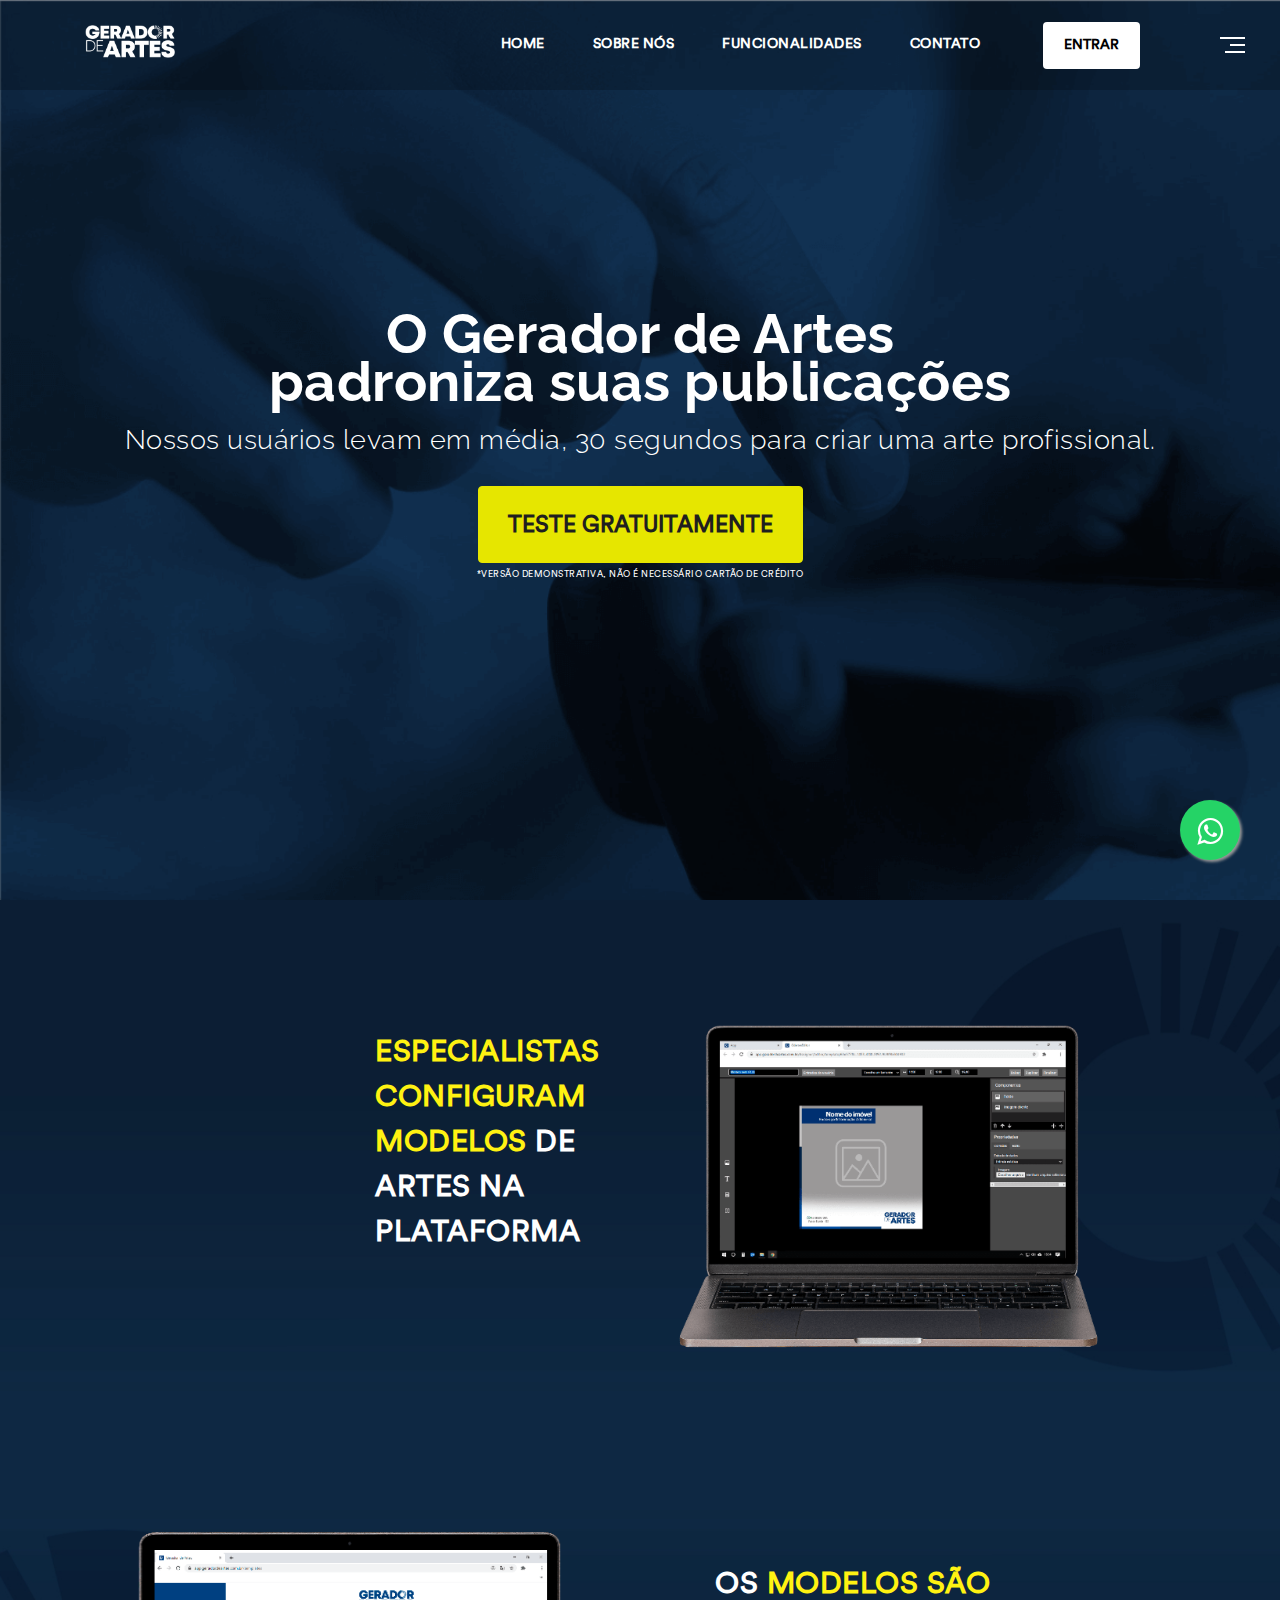
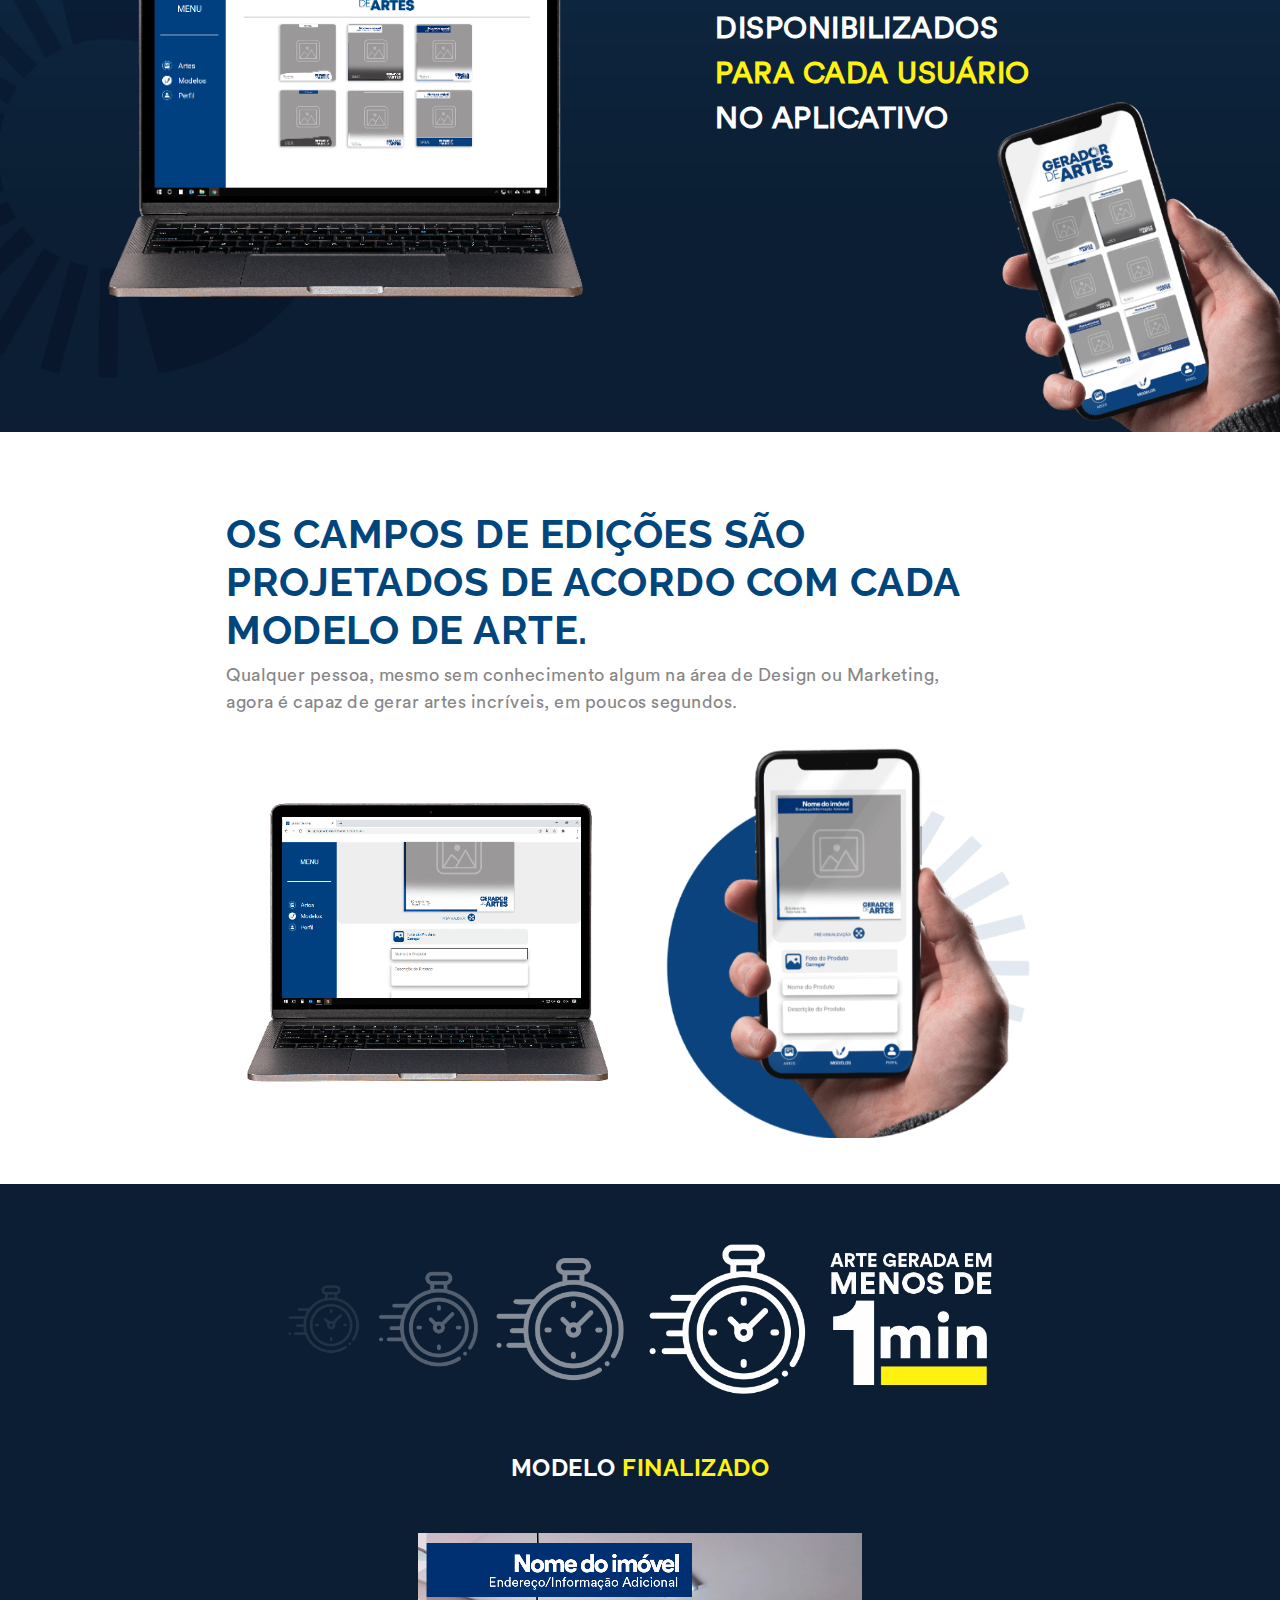
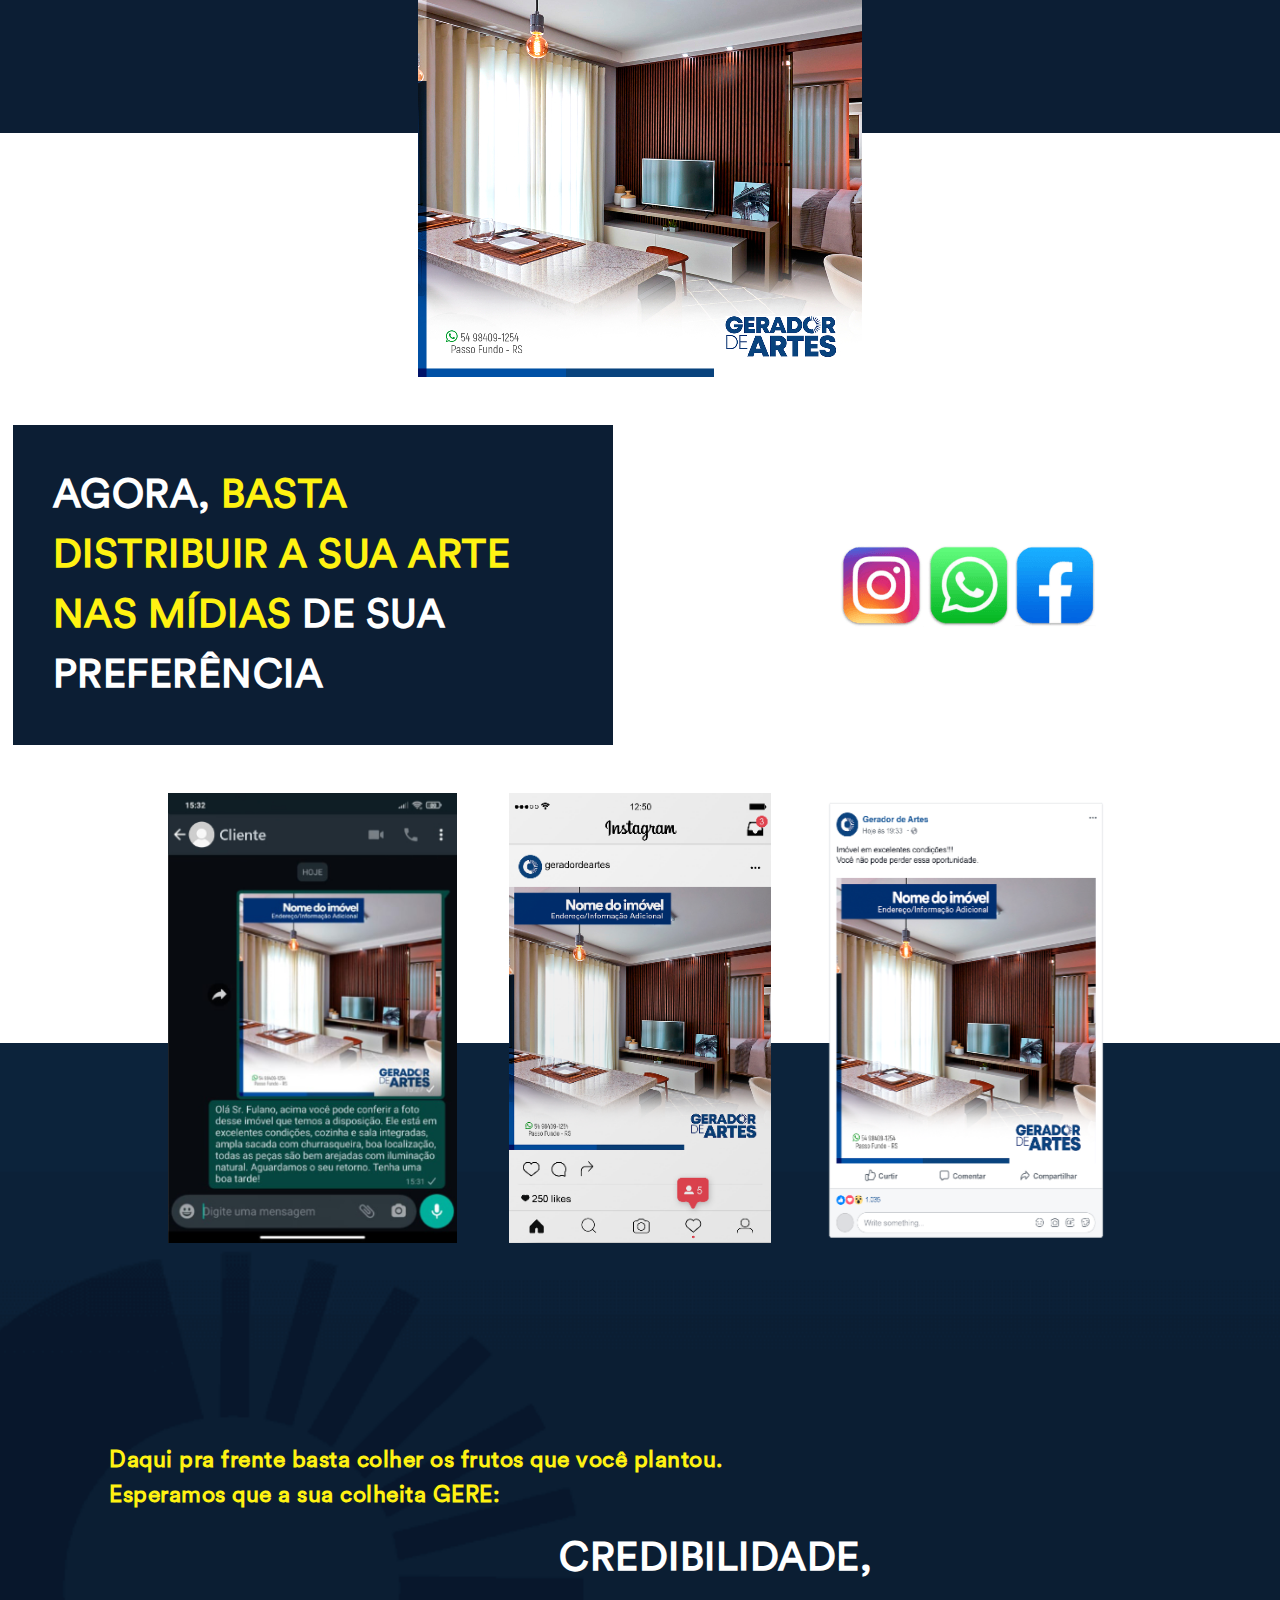
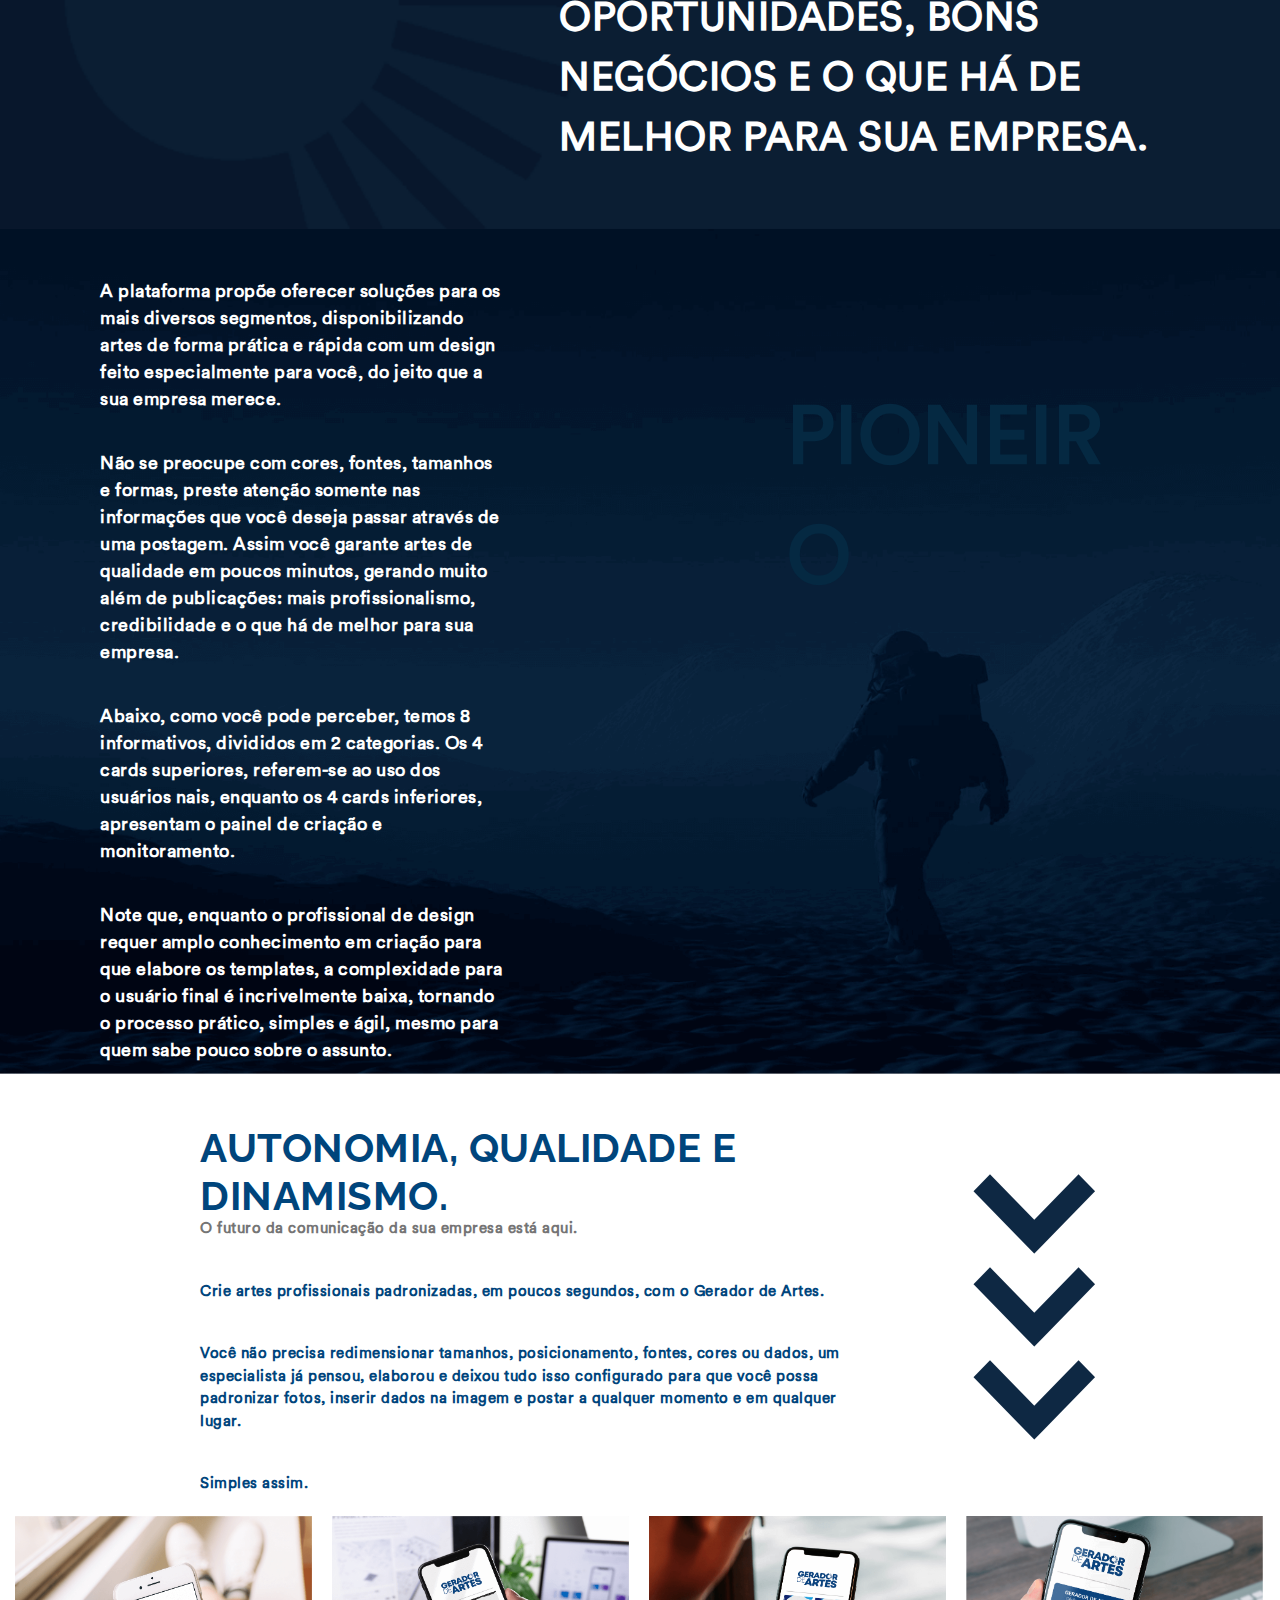
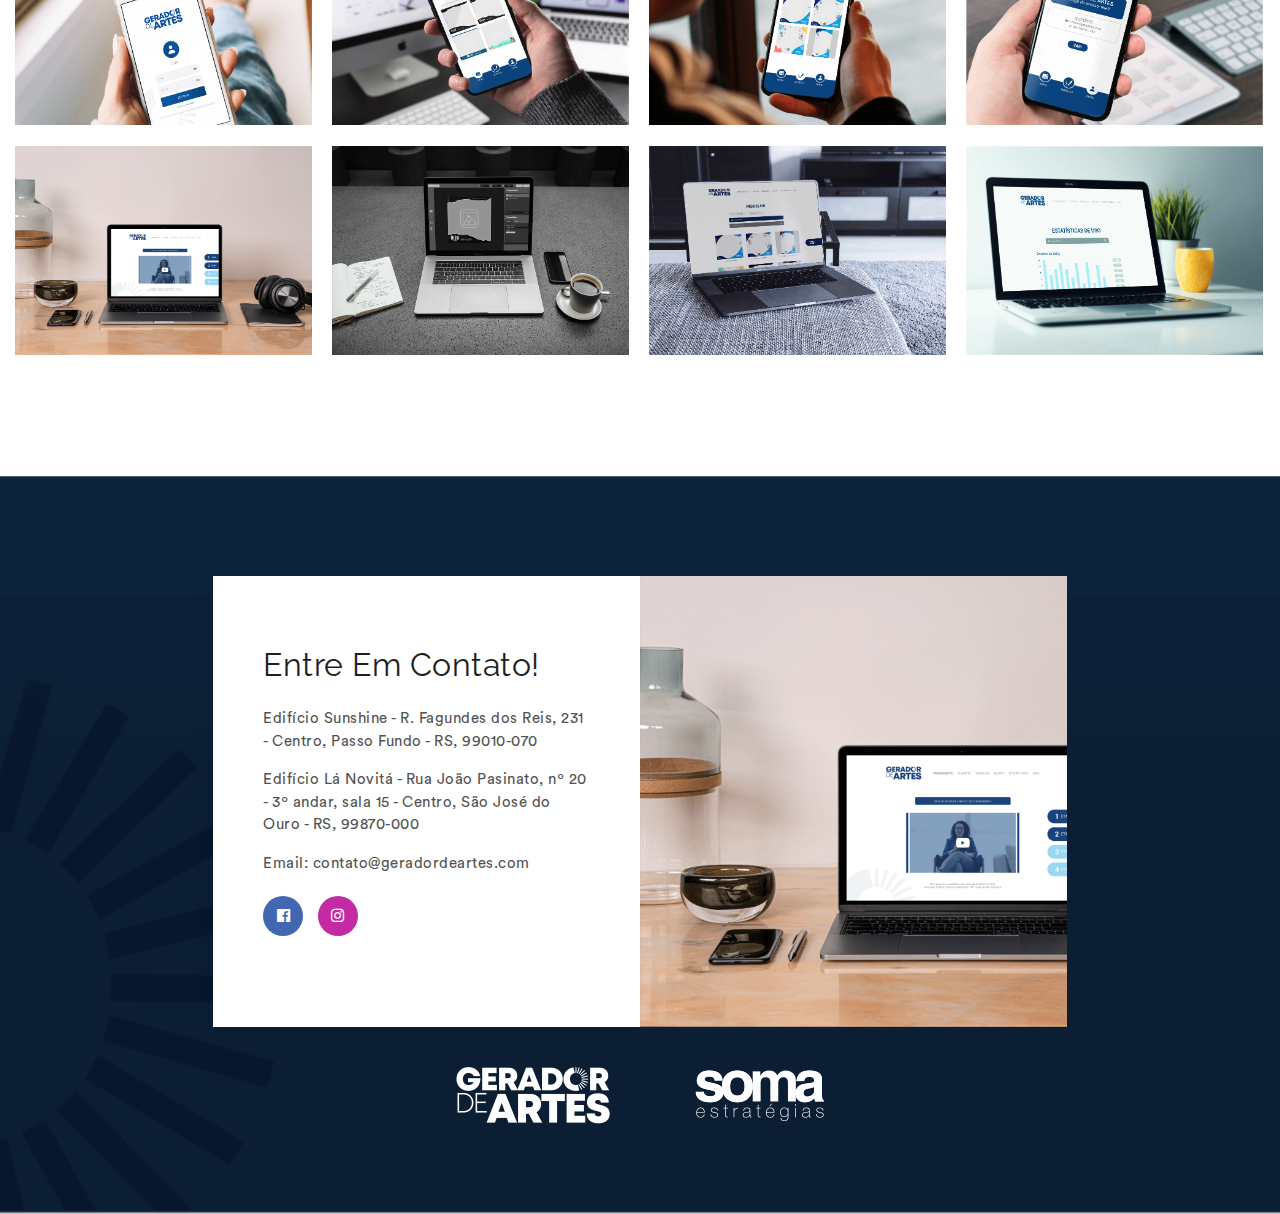
==== commit 61198108: "removed plataforma link" ====
--- a/index.html
+++ b/index.html
@@ -103,11 +103,11 @@
             <a href="#contact" class="scroll btn-setting btn-yellow d-none d-lg-block">Vamos conversar?</a> 
                 -->
                 <div style="margin-left: 15px;" class="dropdown">
-                    <button class=" btn-setting " style="margin-right:55px;"> Entrar</button>
+                    <button class=" btn-setting " style="margin-right:55px; background: white !important; color: black !important; "> Entrar</button>
                     <div class="dropdown-content">
-                        <a target="_blank" href="https://app.geradordeartes.com.br/designer/login">Plataforma</a>
+                        <!-- <a target="_blank" href="https://app.geradordeartes.com.br/designer/login">Plataforma</a> -->
                         <a target="_blank" href="https://app.geradordeartes.com.br">Aplicativo</a>
-                        <!-- <a target="_blank" href="https://app.geradordeartes.com.br/login?adCode=9jzf">Teste Gratis</a> -->
+                         <!--<a target="_blank" href="https://app.geradordeartes.com.br/login?adCode=9jzf">Teste Gratis</a> -->
                     </div>
                 </div>
 
--- a/consulting/css/style.css
+++ b/consulting/css/style.css
@@ -62,7 +62,7 @@
     box-shadow: 0px 8px 16px 0px rgba(0,0,0,0.2);
     z-index: 1;
   }
-  
+
   /* Links inside the dropdown */
   .dropdown-content a {
     color: black;
@@ -676,6 +676,8 @@
     font-weight: 500; line-height: 45px;
     color:#ffffff;font-family: 'Raleway', sans-serif;
 }
+
+
 .btn-blue {
     border-color:#0A437E;
     background-color:#0A437E;
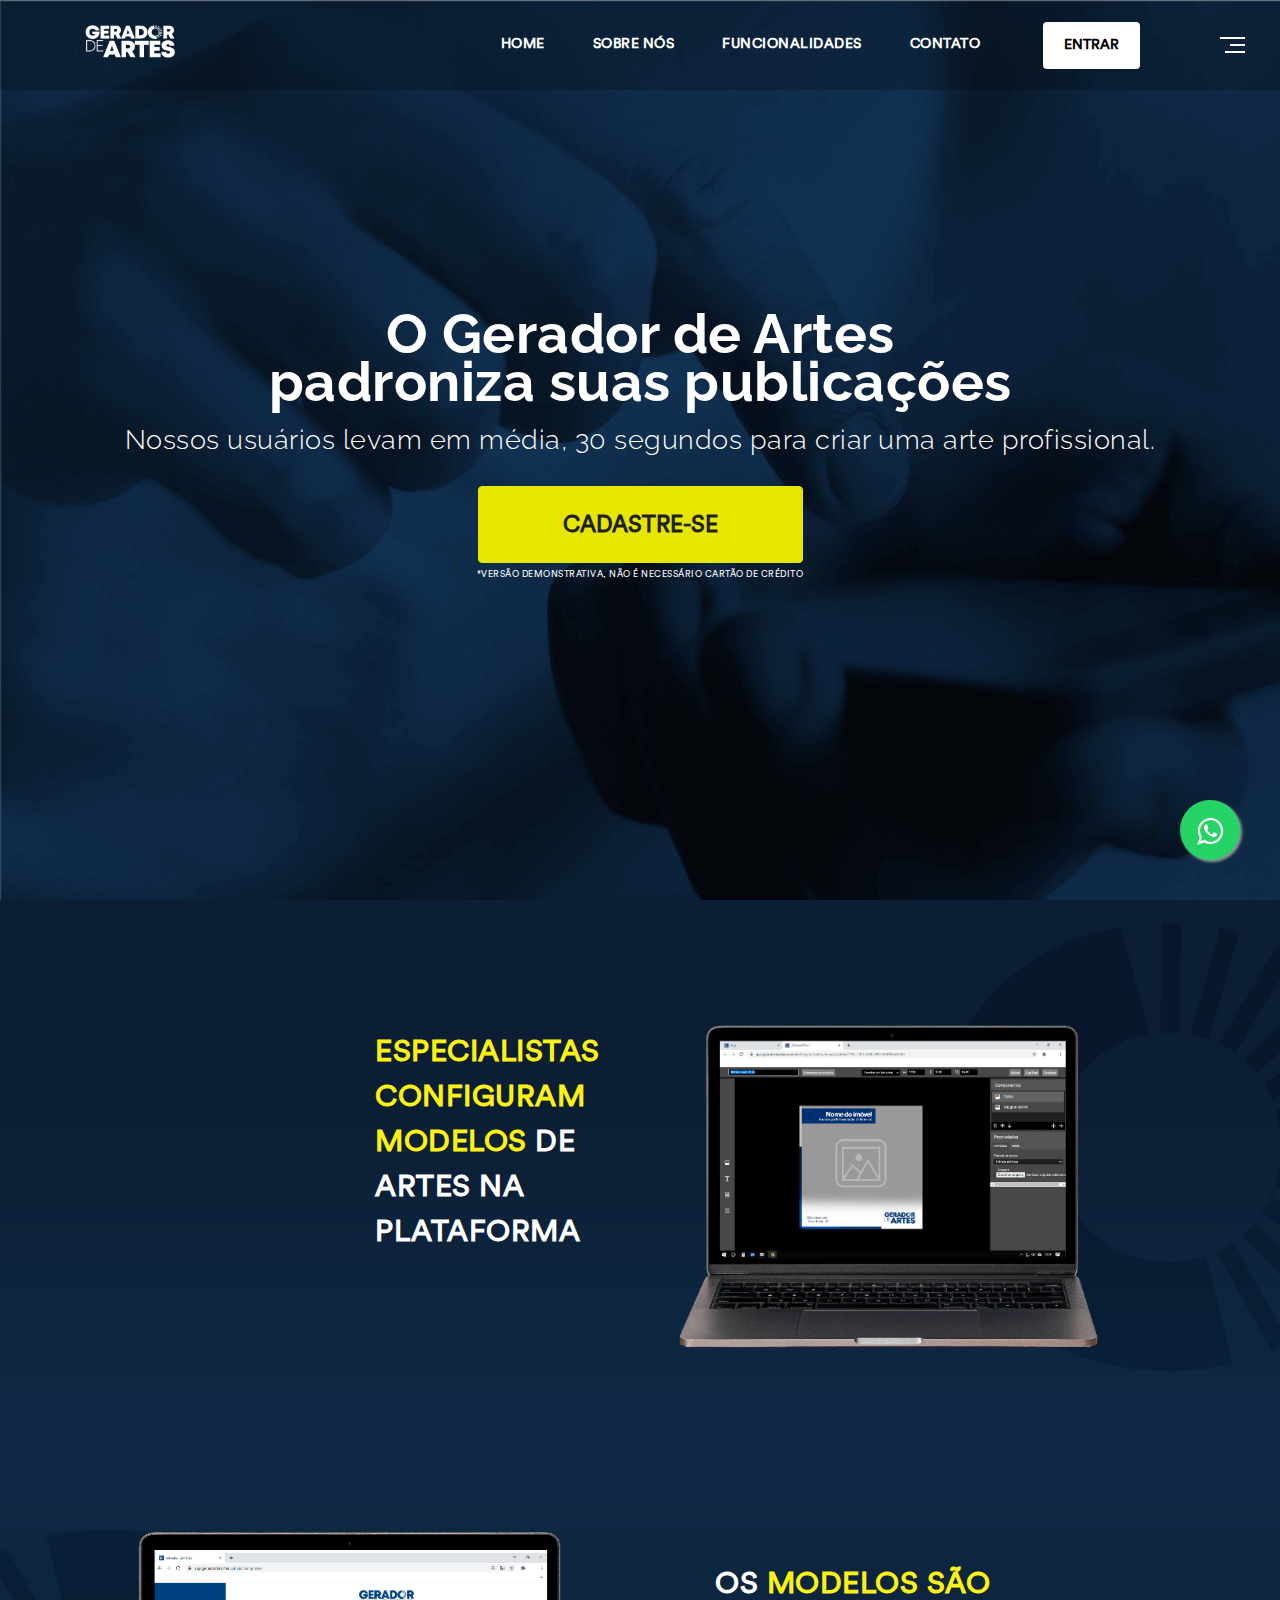
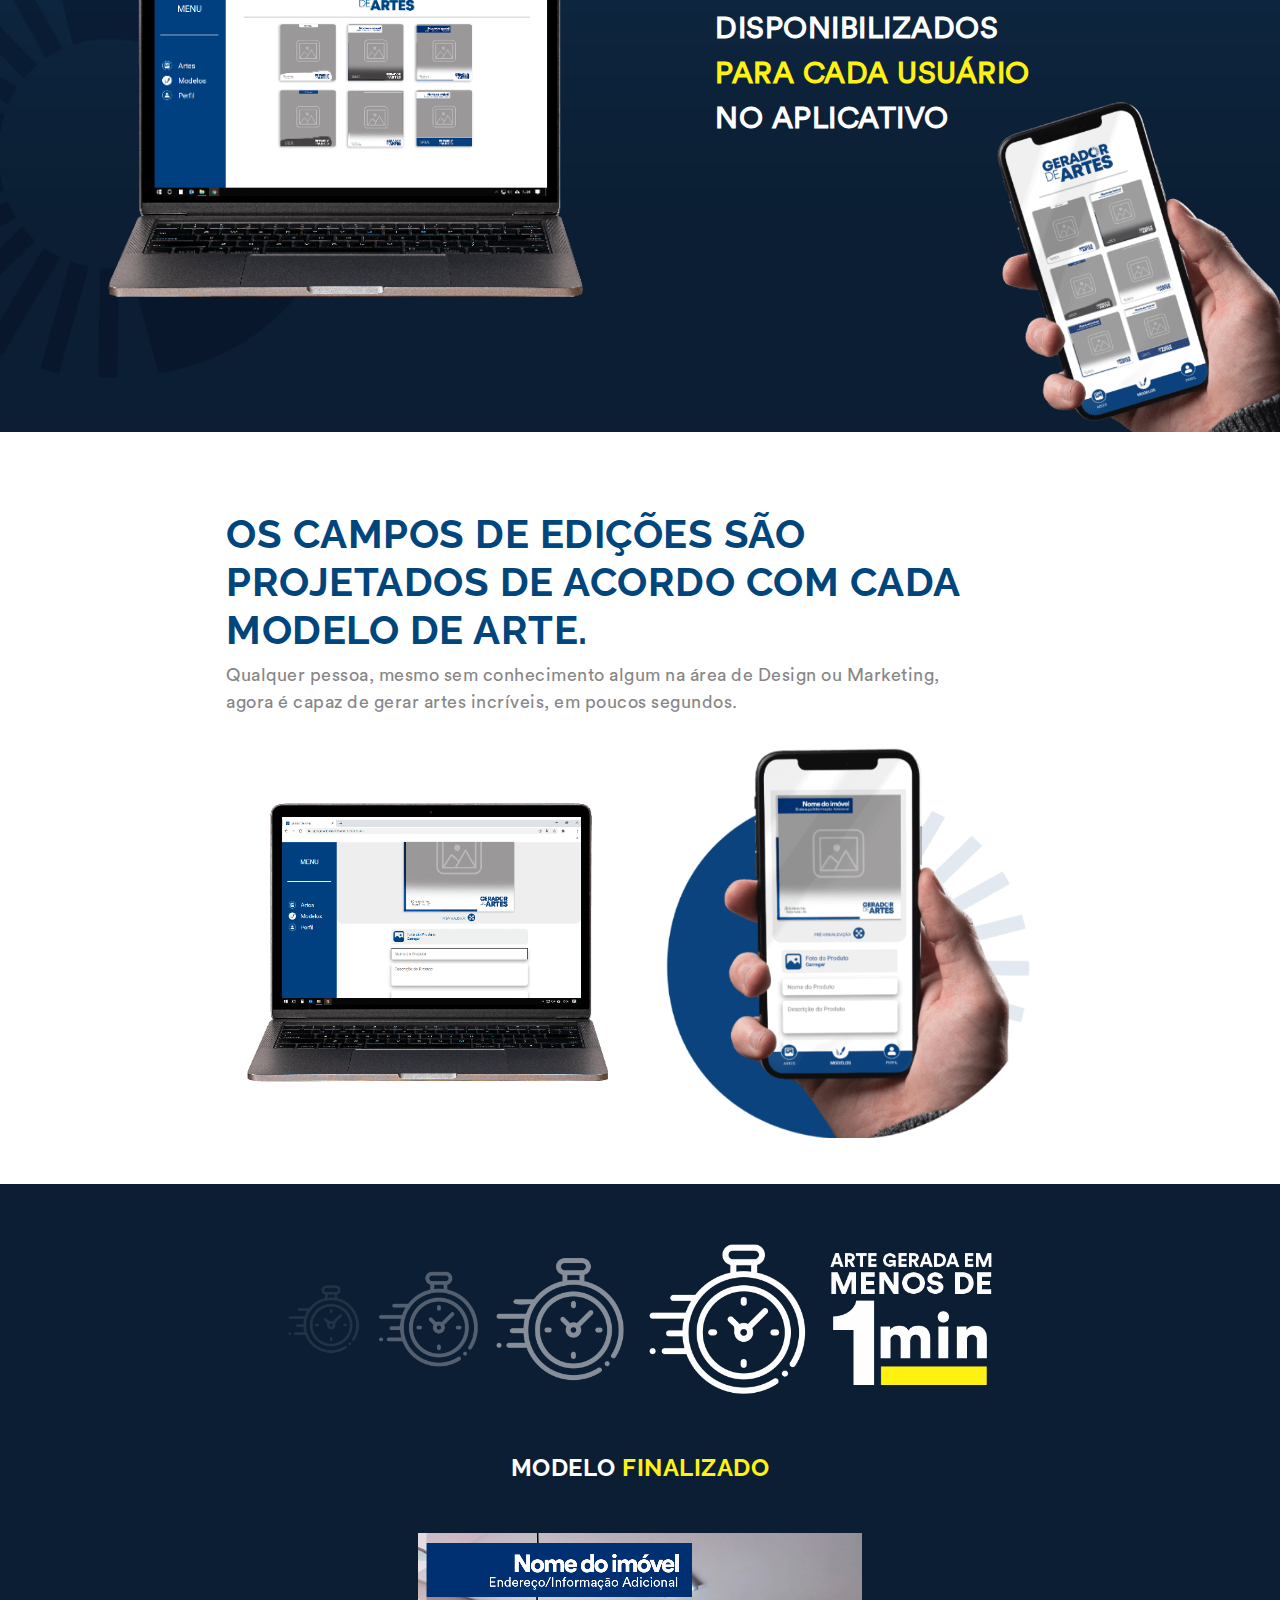
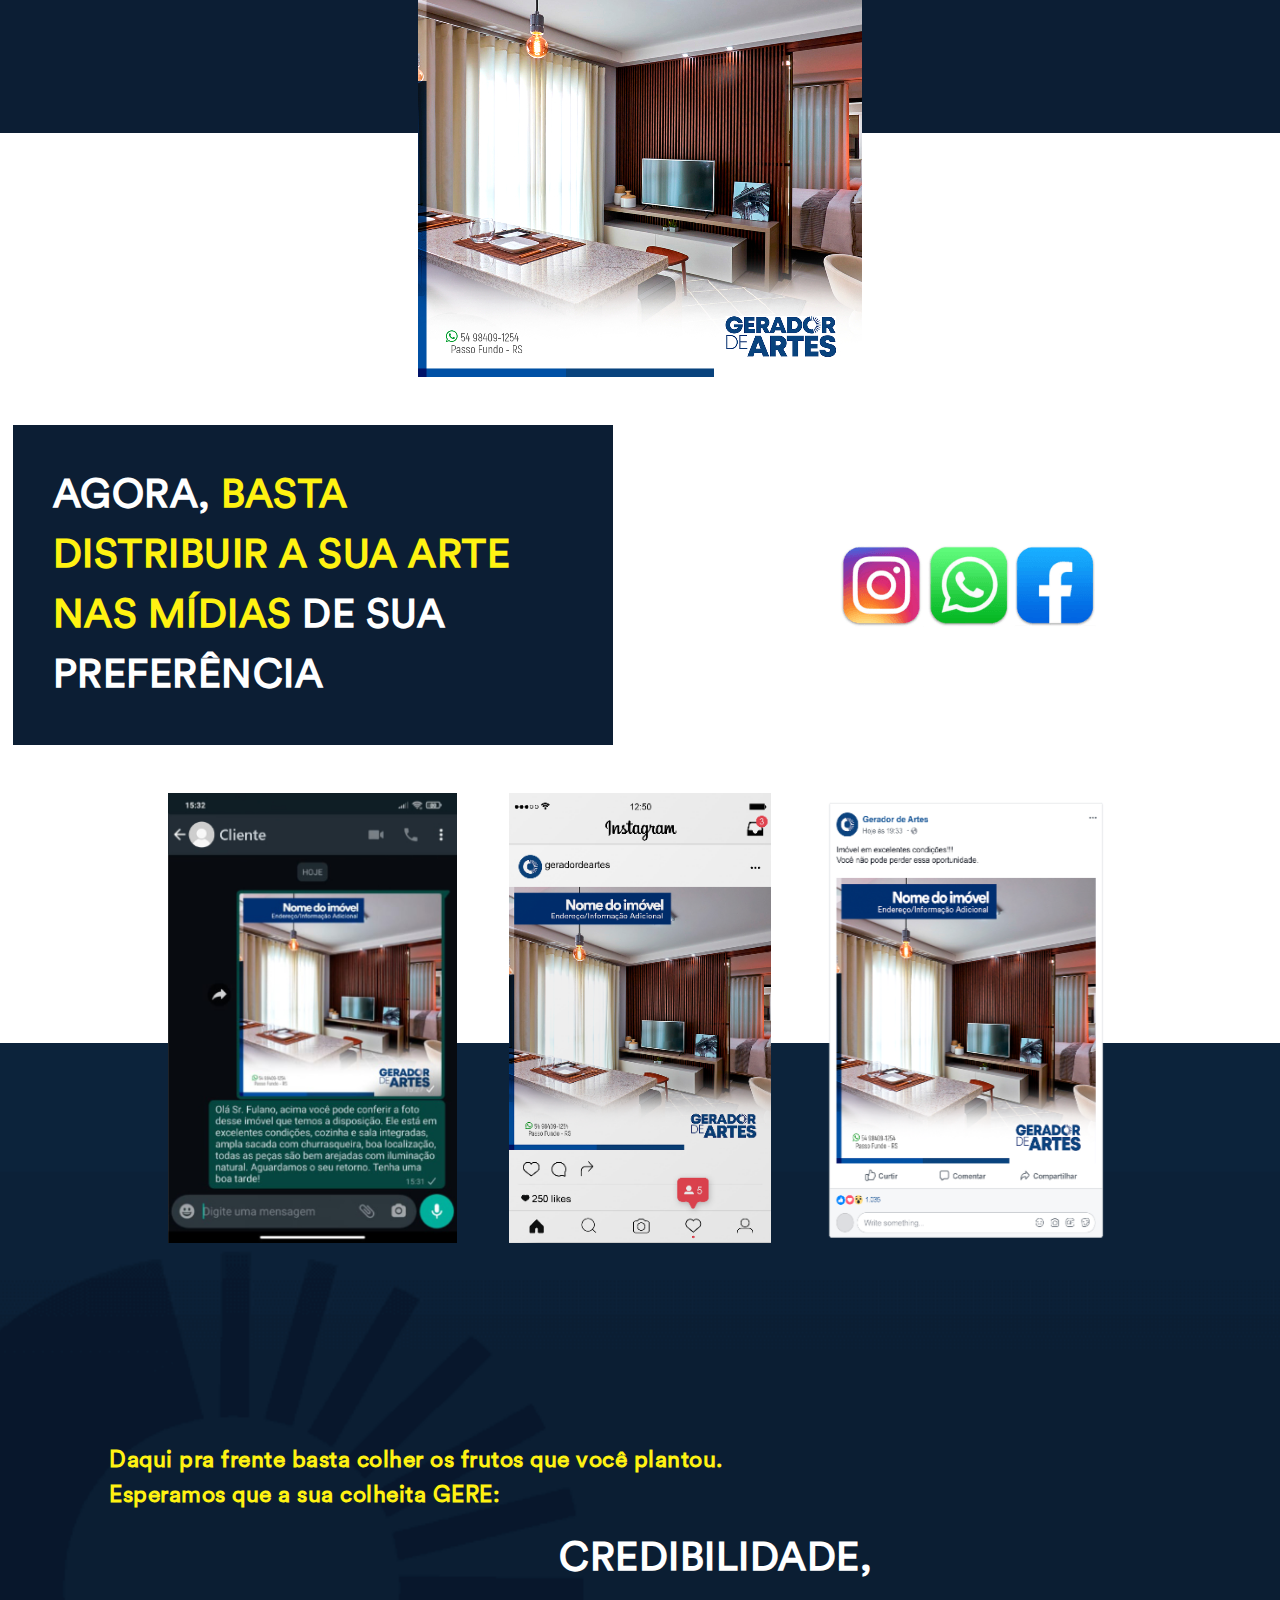
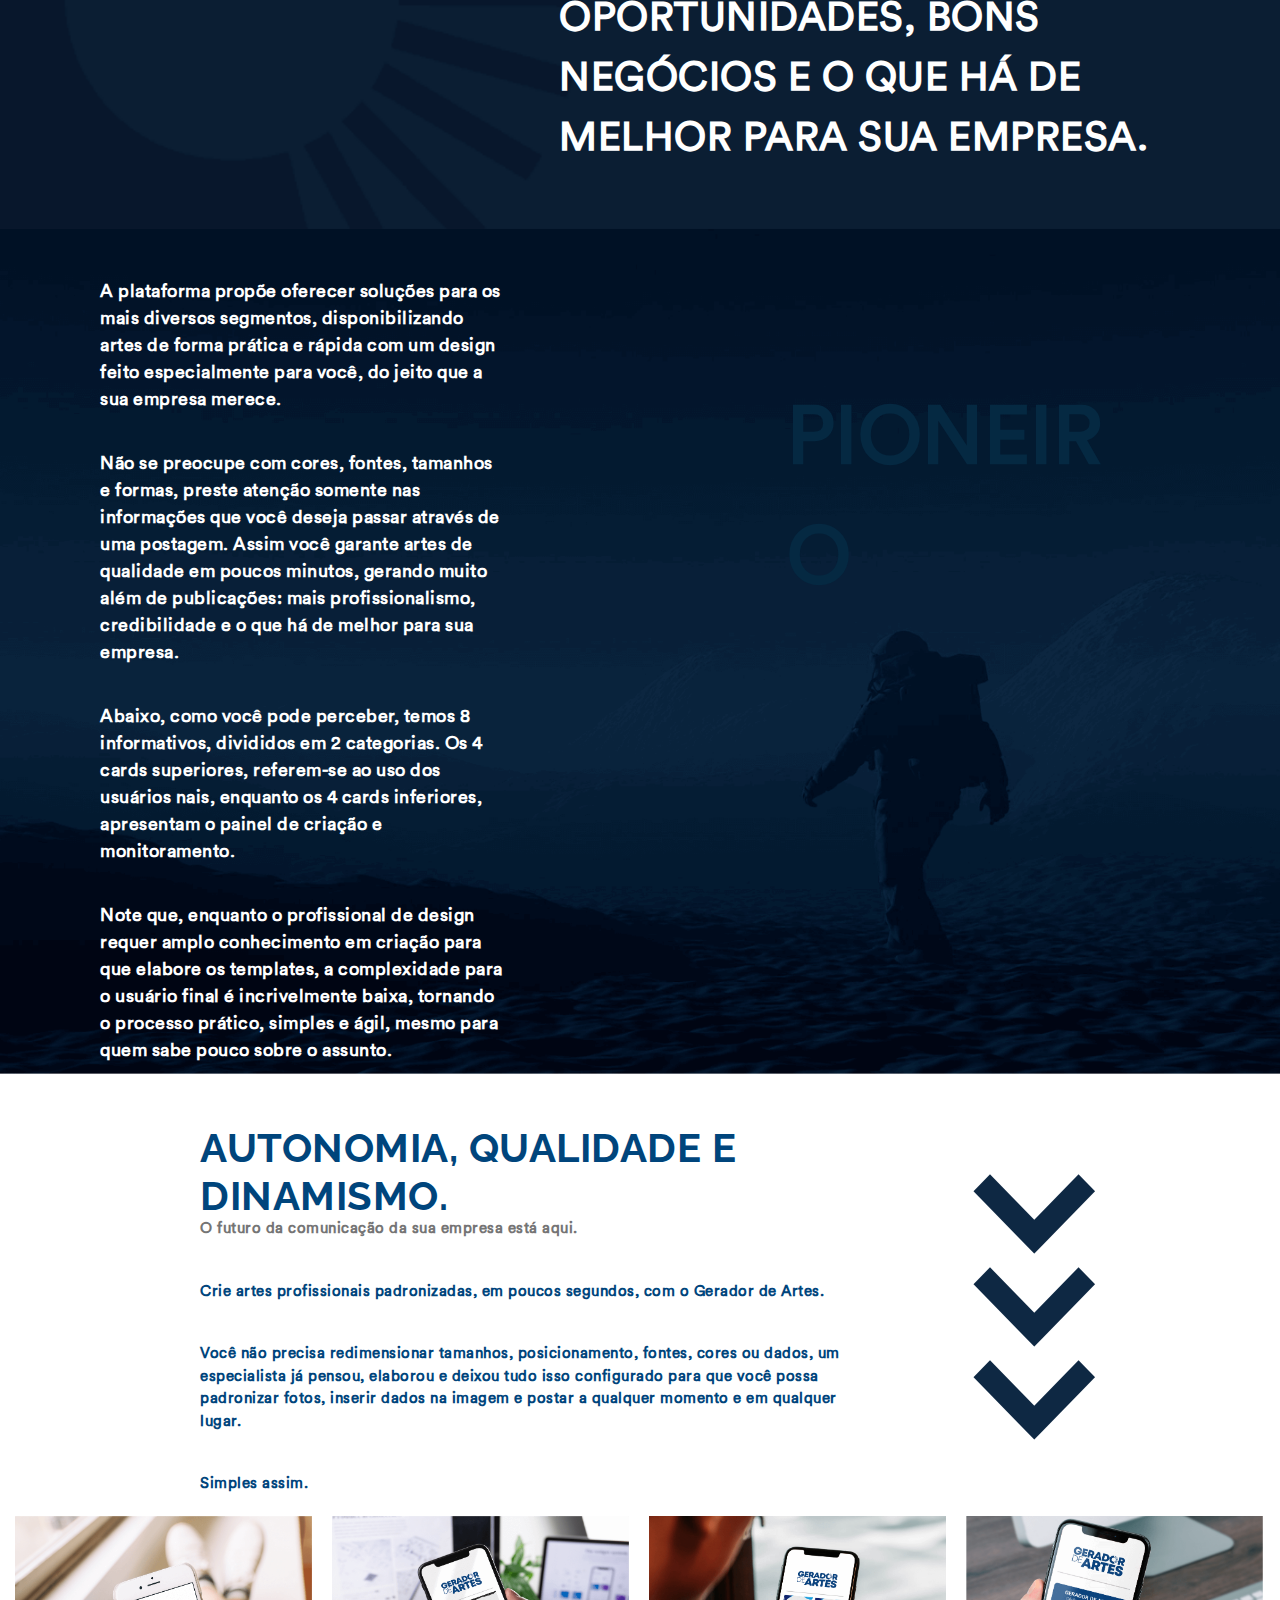
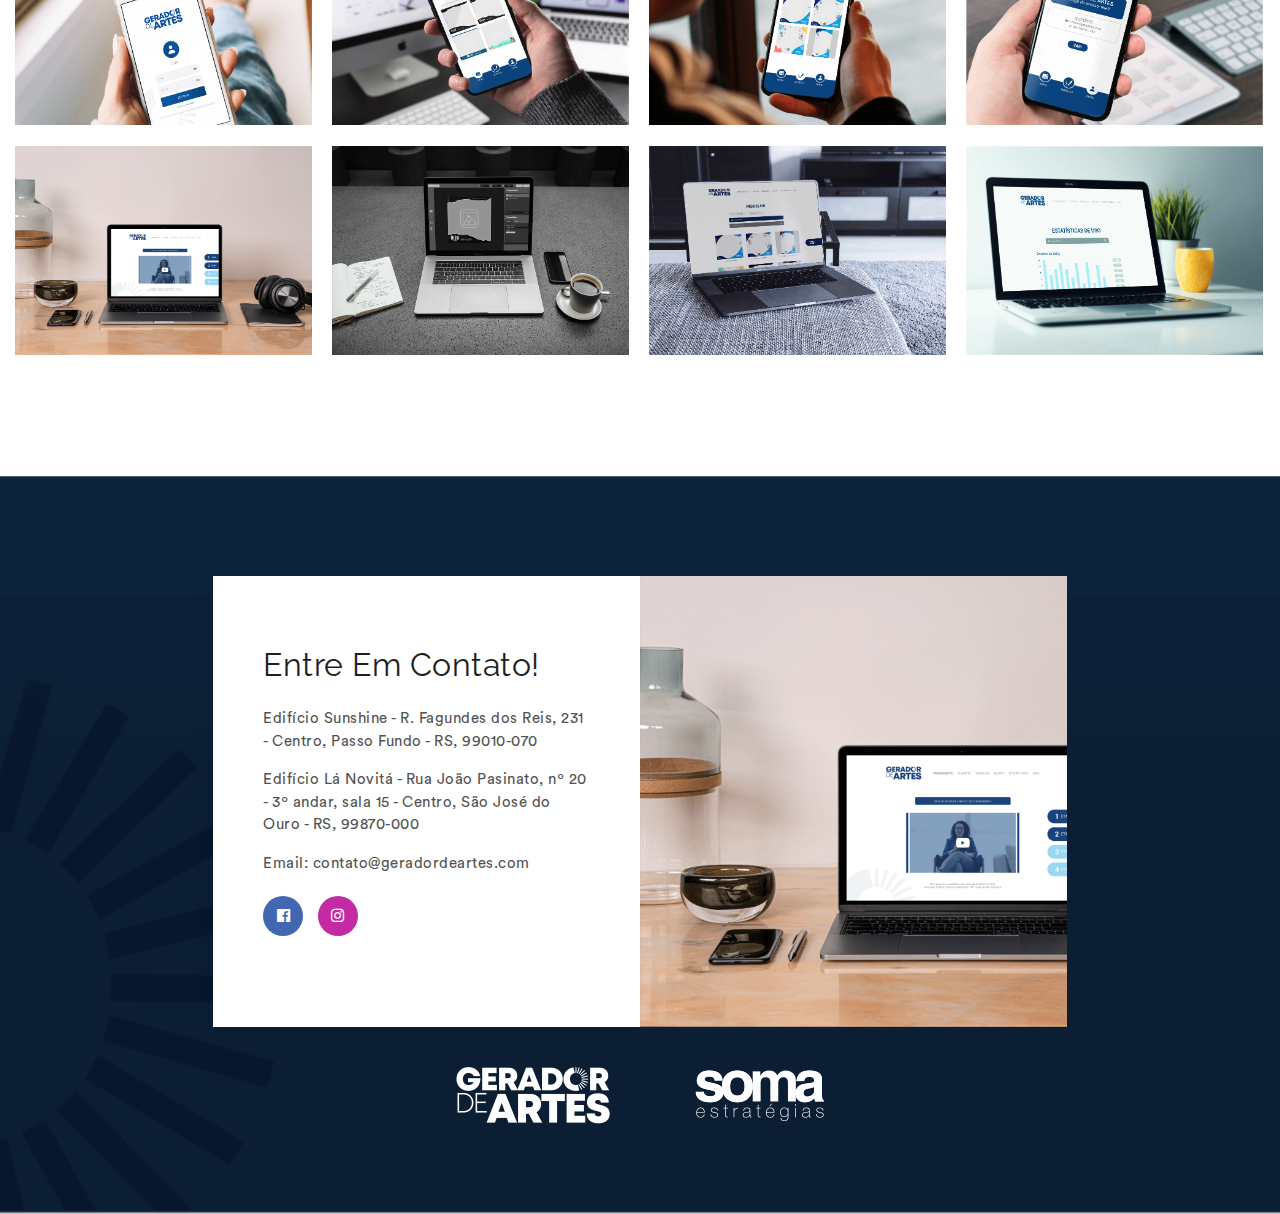
==== commit 0fc843f8: "Update index.html" ====
--- a/index.html
+++ b/index.html
@@ -4,6 +4,7 @@
 <head>
     <!-- Meta Tags -->
     <meta charset="utf-8">
+    <meta name="facebook-domain-verification" content="wqa1tupzlkty1dejbl4ir5qjs1ae96" />
     <meta name="viewport" content="width=device-width, initial-scale=1, shrink-to-fit=no">
     <meta name="description" content="O Gerador de Artes traz eficiência para o designer e qualidade para o cliente">
     <!-- keywords -->
@@ -171,8 +172,9 @@
         <h1 id="h1-home-mobile"class="font-home" style="font-size: 35px; line-height: 34px; font-weight: 700 !important;">O Gerador de Artes padroniza suas publicações </h1>
 
         <p class="font-home" style="font-size: 27px; padding: 15px; font-weight:300 !important; line-height: 30px !important;">Nossos usuários levam em média, 30 segundos para criar uma arte profissional.</p>
-        <button onclick=" location.href = 'https://app.geradordeartes.com.br/free-test';" class=" btn-setting btn-yellow" style="width:325px; padding: 25px; font-size: 23px; font-weight: bold;;">TESTE
-            GRATUITAMENTE</button>
+        <button onclick=" location.href = 'https://app.geradordeartes.com.br/criar-conta';" class=" btn-setting btn-yellow" style="width:325px; padding: 25px; font-size: 23px; font-weight: bold;;">
+           CADASTRE-SE
+        </button>
         <p style="color: white; font-size: 9px; margin: 5px;">
             *VERSÃO DEMONSTRATIVA, NÃO É NECESSÁRIO CARTÃO DE CRÉDITO
         </p>        
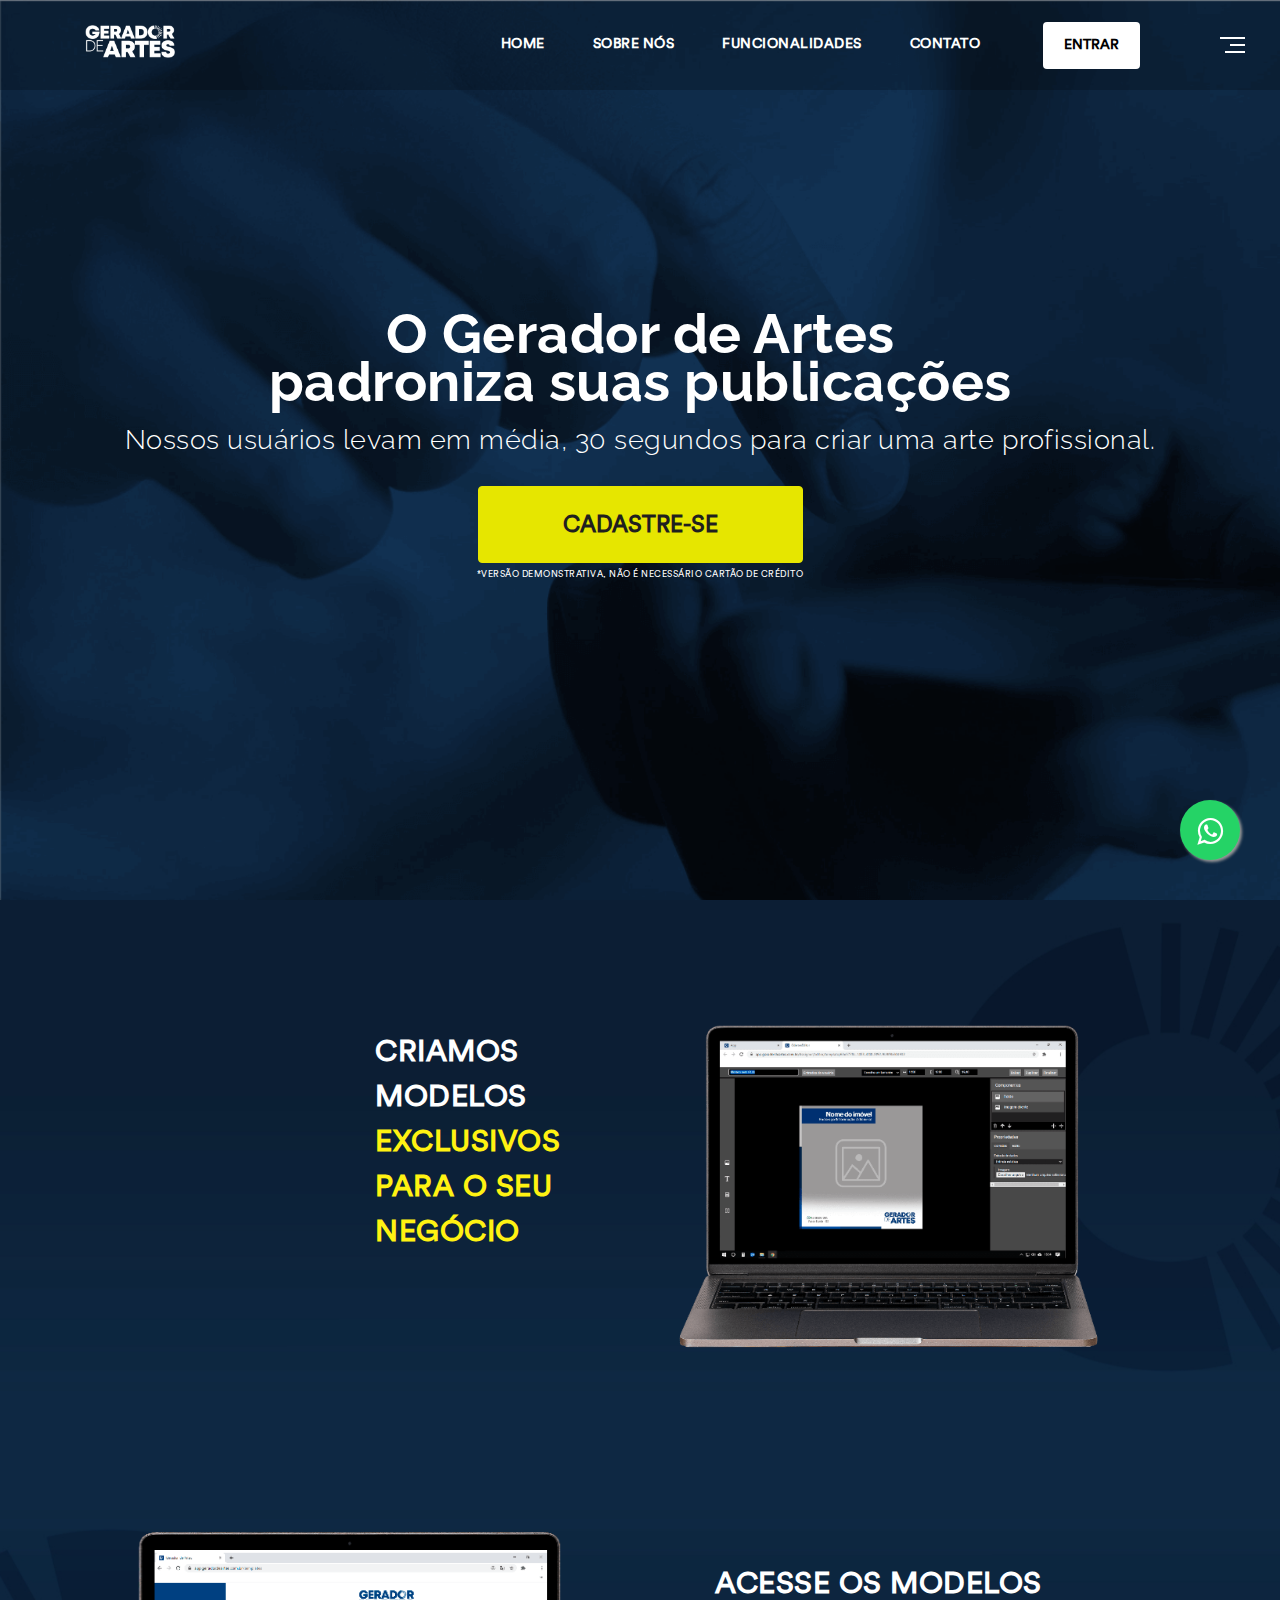
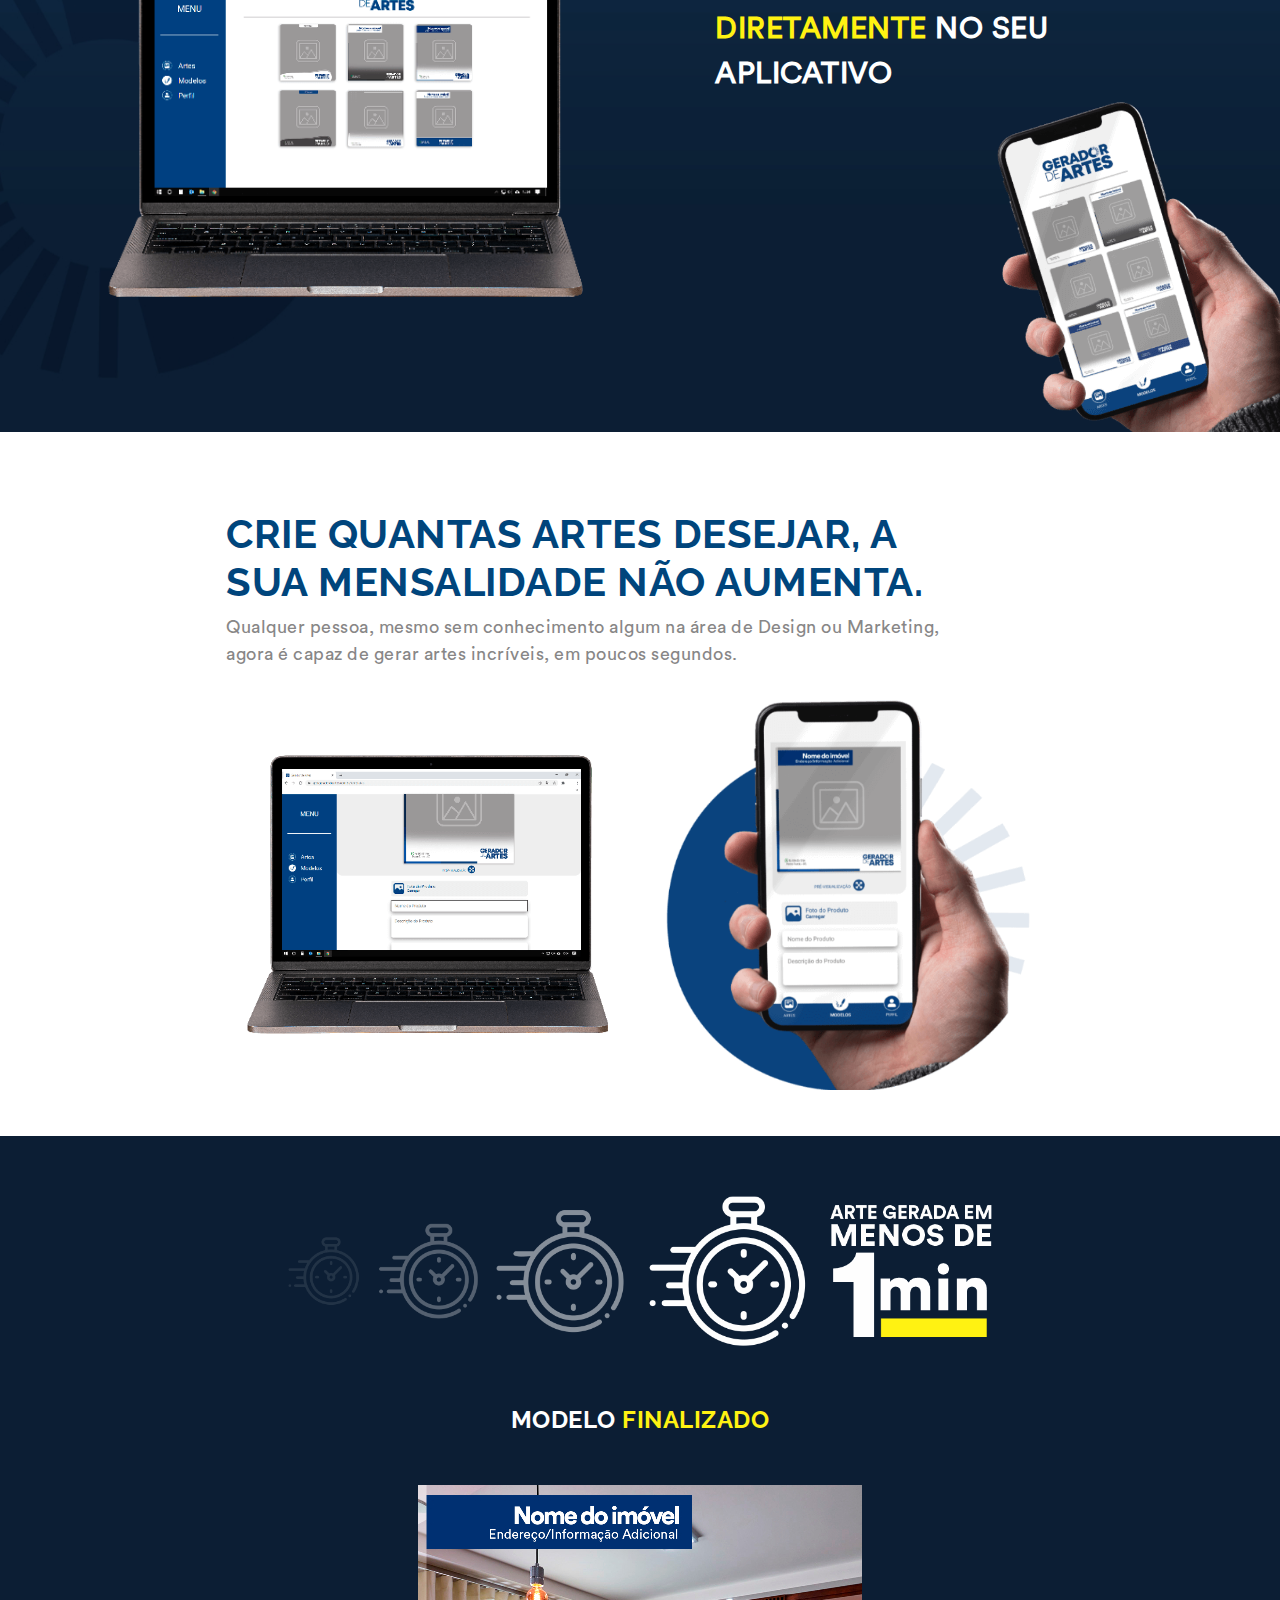
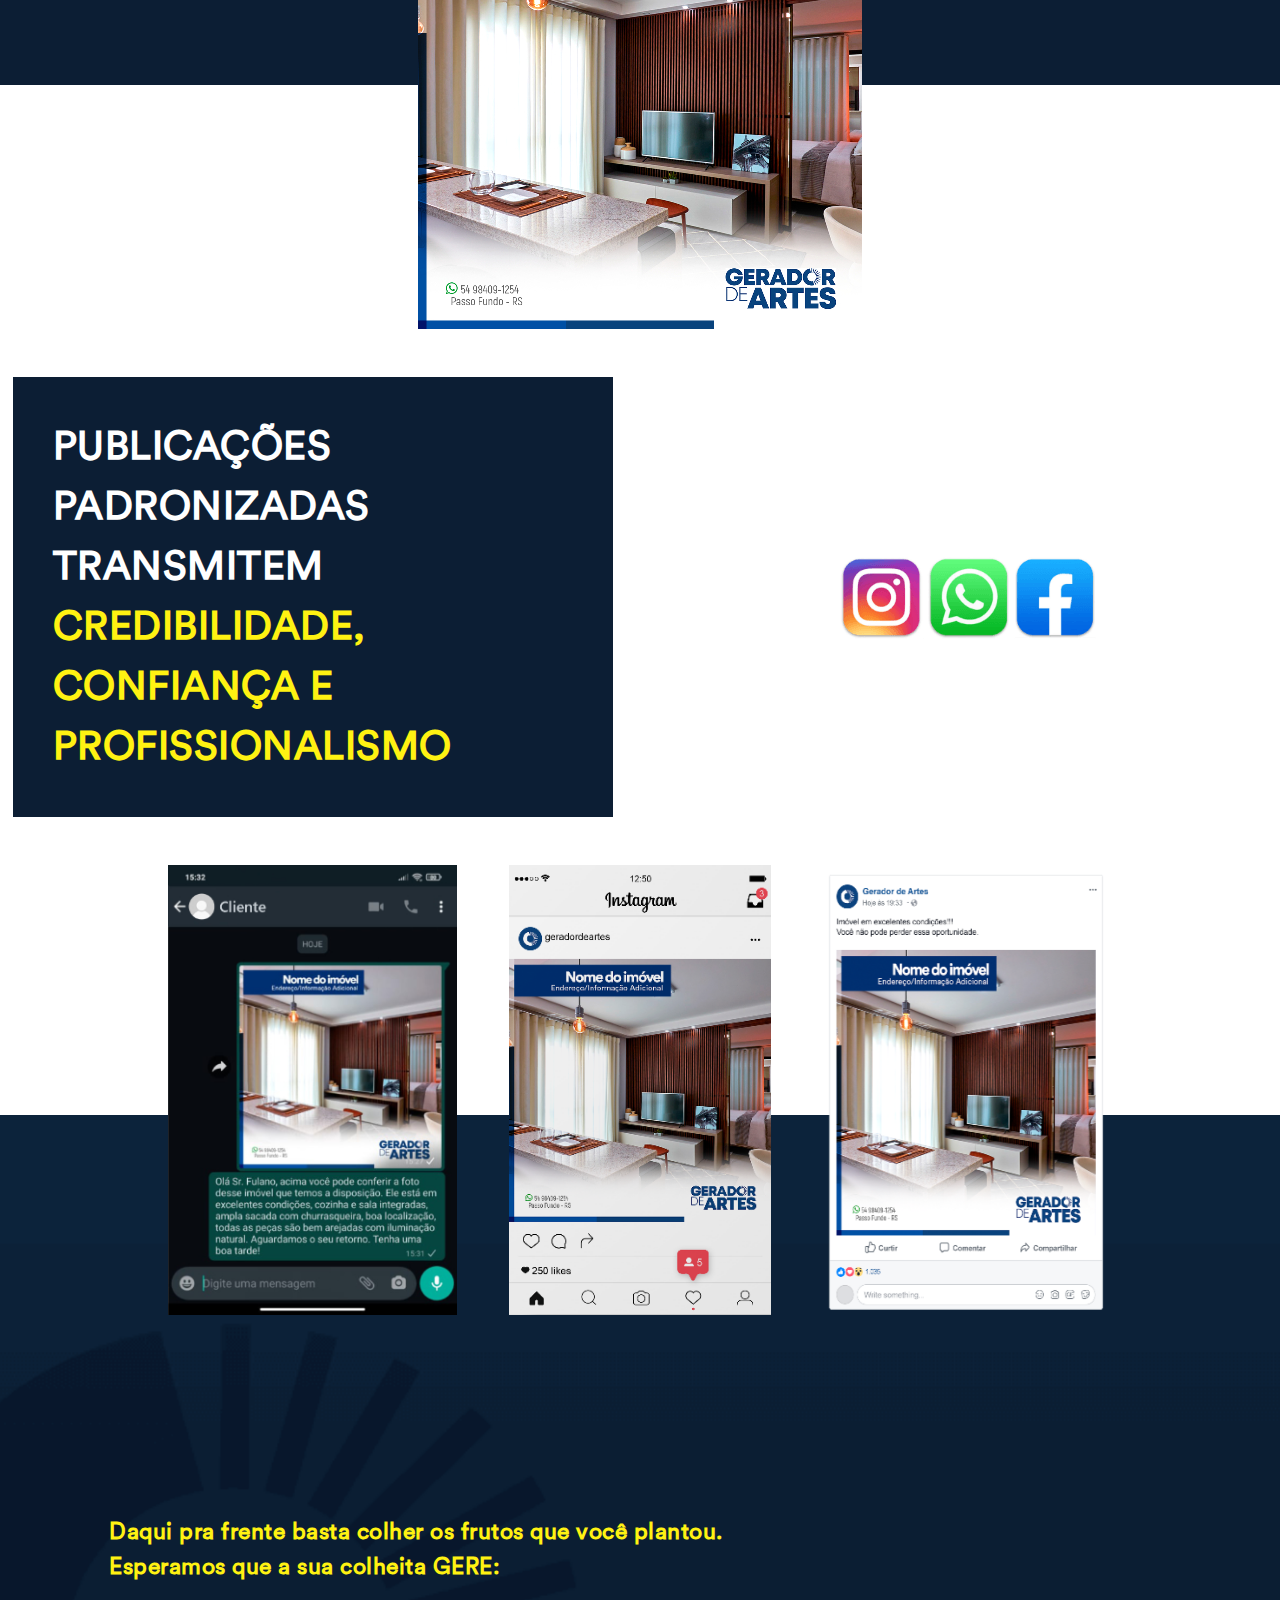
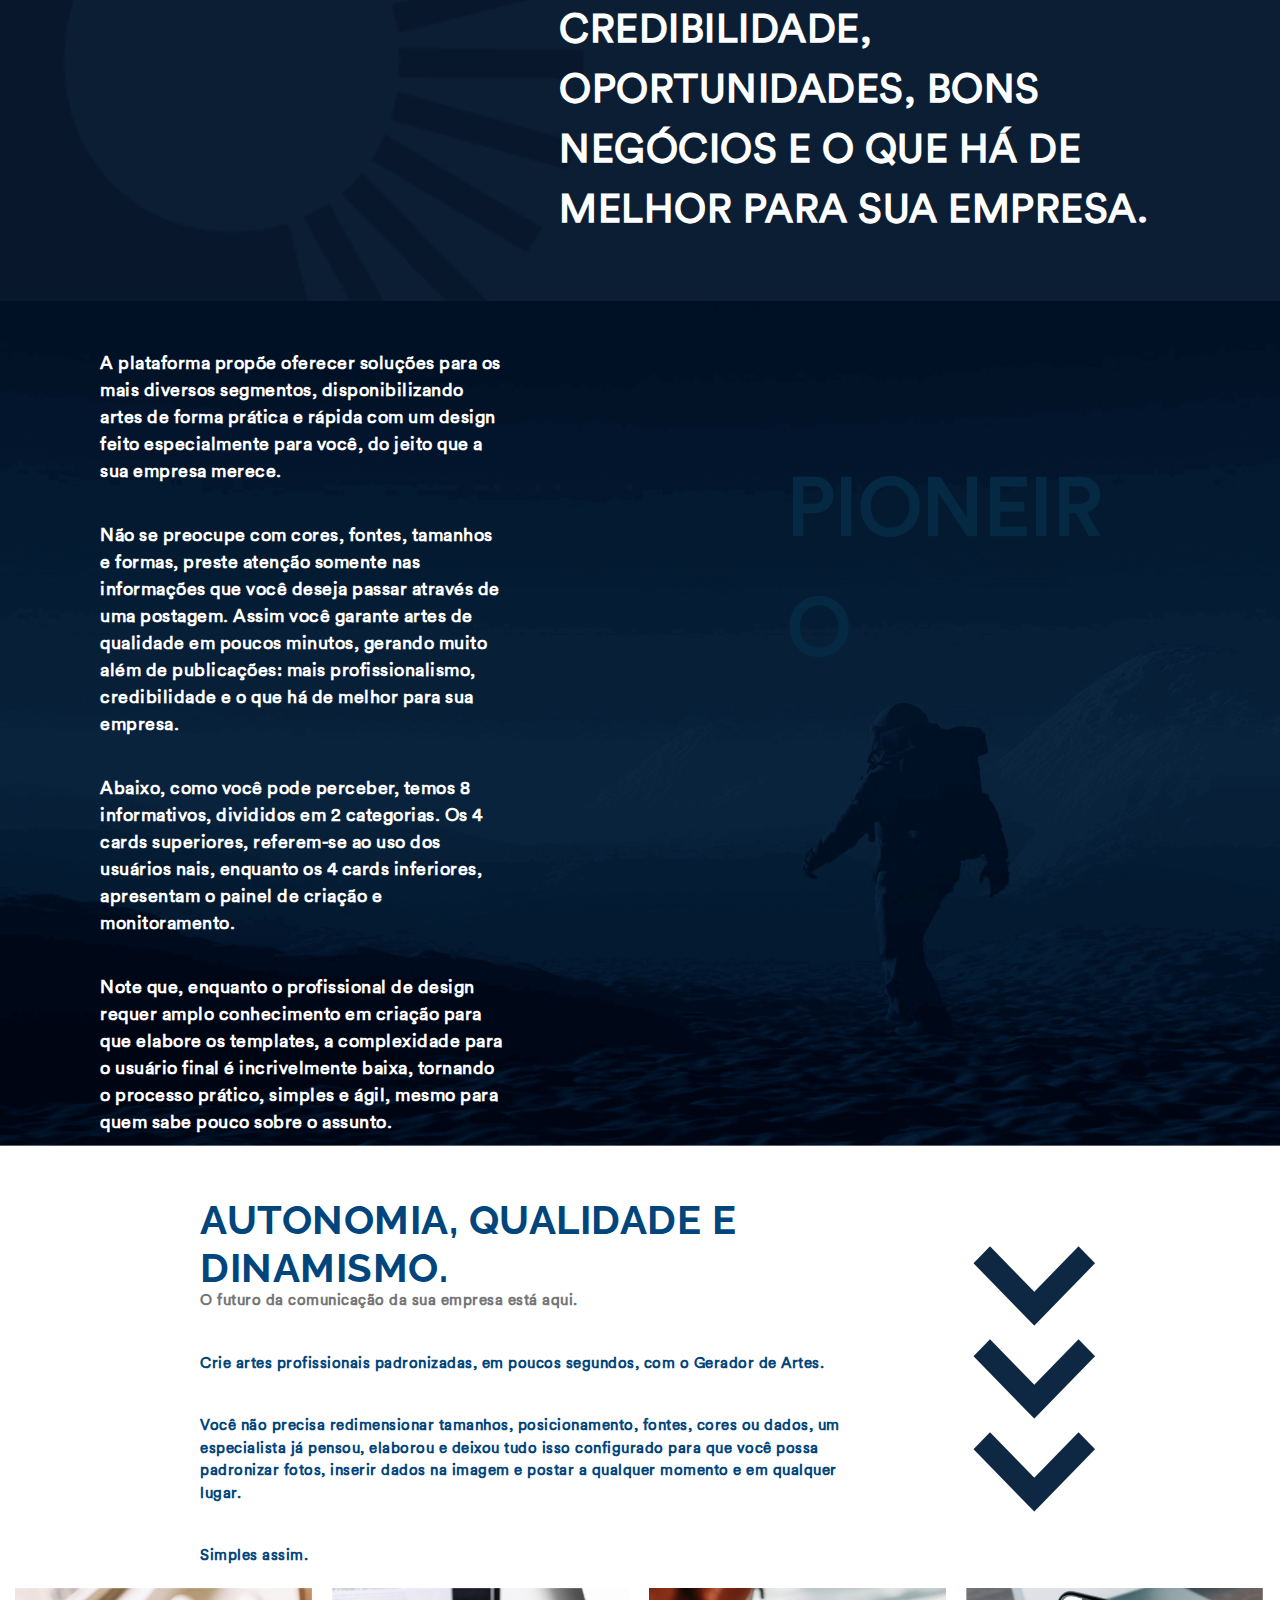
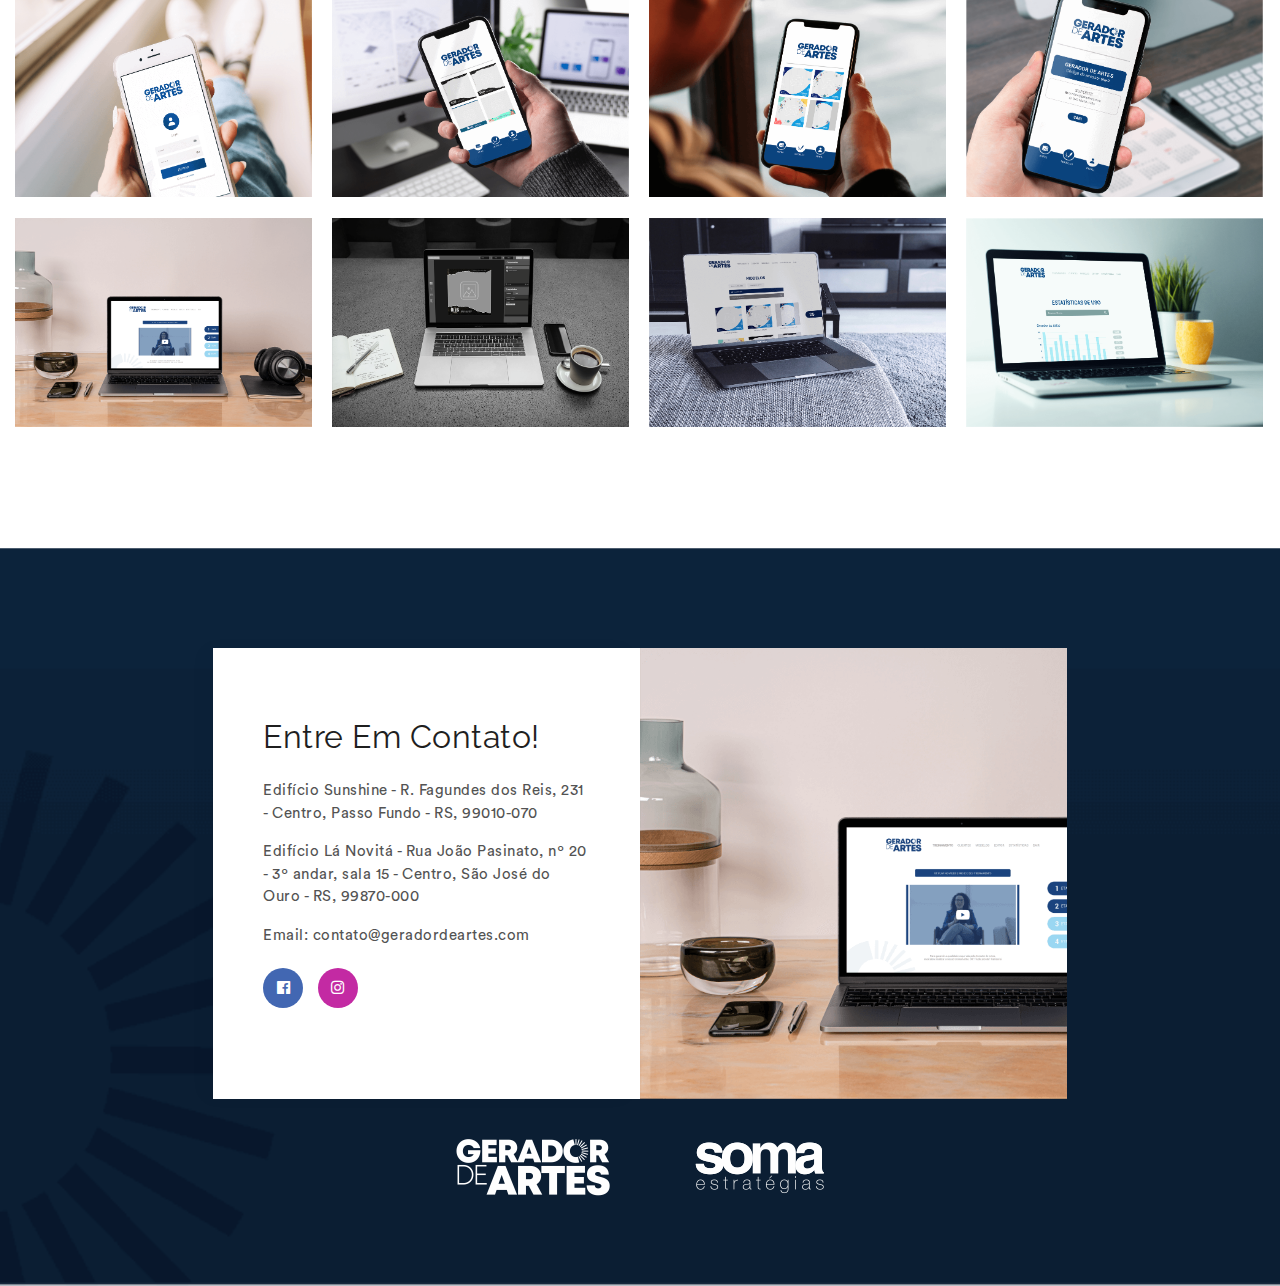
==== commit 053e7a82: "text update" ====
--- a/index.html
+++ b/index.html
@@ -189,20 +189,18 @@
         <div class="col-sm-12 col-md-12 col-lg-5">
             <p class="d-xs-none d-sm-none d-md-none d-lg-block "
                 style=" text-align: left; width: 250px; height: 150px;font-size: 30px;margin-top: 60px; color: white; font-weight: bold; float: right;">
-                <span style="color:#fff212">ESPECIALISTAS
-                    CONFIGURAM
-                    MODELOS</span> DE
-                ARTES NA
-                PLATAFORMA
+                CRIAMOS MODELOS
+                <span style="color:#fff212">
+                 EXCLUSIVOS PARA O SEU NEGÓCIO
+                </span>
             </p>
 
             <p class="d-xs-block d-sm-block d-md-block d-lg-none"
                 style="color: white; font-weight: bold;margin-top: 30px;">
-                <span style="color:#fff212">ESPECIALISTAS
-                    CONFIGURAM
-                    MODELOS</span> DE
-                ARTES NA
-                PLATAFORMA
+                CRIAMOS MODELOS
+                <span style="color:#fff212">
+                 EXCLUSIVOS PARA O SEU NEGÓCIO
+                </span>
             </p>
         </div>
 
@@ -226,18 +224,18 @@
         <div class="col">
             <p class="d-xs-none d-sm-none d-md-none d-lg-block"
                 style="text-align: left; width: 350px; height: 150px; margin:60px; font-size: 30px;color: white; font-weight: bold;">
-                OS <span style="color:#fff212">MODELOS SÃO</span>
-                DISPONIBILIZADOS
-                <span style="color:#fff212">PARA CADA USUÁRIO</span>
-                NO APLICATIVO
+                ACESSE OS MODELOS 
+               <span style="color:#fff212"> DIRETAMENTE</span>
+                NO SEU APLICATIVO
+                
             </p>
 
             <p class="d-xs-block d-sm-block d-md-block d-lg-none"
                 style="color: white; font-weight: bold; padding: 10px;">
-                OS <span style="color:#fff212">MODELOS SÃO</span>
-                DISPONIBILIZADOS
-                <span style="color:#fff212">PARA CADA USUÁRIO</span>
-                NO APLICATIVO
+                ACESSE OS MODELOS 
+               <span style="color:#fff212"> DIRETAMENTE</span>
+                NO SEU APLICATIVO
+                
             </p>
             <img class="d-xs-none d-sm-none d-md-none d-lg-block" style="margin-left: 300px;margin-top: -90px;"
                 src="./assets/fundo20.png" alt="">
@@ -258,8 +256,7 @@
                 <div style="flex: 4; ">
                     <h1 class="d-xs-none d-sm-none d-md-none d-lg-block"
                         style="text-align: left;font-weight: bold; color:#00457c;">
-                        OS CAMPOS DE EDIÇÕES SÃO PROJETADOS
-                        DE ACORDO COM CADA MODELO DE ARTE.
+                    CRIE QUANTAS ARTES DESEJAR, A SUA MENSALIDADE NÃO AUMENTA.
                     </h1>
                 </div>
                 <div style="flex: 1; ">
@@ -288,8 +285,7 @@
 
 
             <p class="d-xs-block d-sm-block d-md-block d-lg-none" style="font-weight: bold; color:#00457c;">
-                OS CAMPOS DE EDIÇÕES SÃO PROJETADOS
-                DE ACORDO COM CADA MODELO DE ARTE.
+                CRIE QUANTAS ARTES DESEJAR, A SUA MENSALIDADE NÃO AUMENTA.
 
             </p>
 
@@ -333,18 +329,18 @@
         <div class="col-6">
             <div class="d-xs-none d-sm-none d-md-none d-lg-block"
                 style="background: #0c1e34; margin: auto;  width: 600px; font-size: 40px; padding: 40px; font-weight: bold; color: white;">
-                AGORA, <span style="color: #fff212;">BASTA
-                    DISTRIBUIR A SUA
-                    ARTE NAS MÍDIAS </span>
-                DE SUA PREFERÊNCIA
+                PUBLICAÇÕES PADRONIZADAS TRANSMITEM 
+                <span style="color: #fff212;">
+                    CREDIBILIDADE, CONFIANÇA E PROFISSIONALISMO
+                </span>
             </div>
 
             <div class="d-xs-block d-sm-block d-md-block d-lg-none"
                 style="background: #0c1e34; padding: 20px;font-weight: bold; color: white;">
-                AGORA, <span style="color: #fff212;">BASTA
-                    DISTRIBUIR A SUA
-                    ARTE NAS MÍDIAS </span>
-                DE SUA PREFERÊNCIA
+                PUBLICAÇÕES PADRONIZADAS TRANSMITEM 
+                <span style="color: #fff212;">
+                    CREDIBILIDADE, CONFIANÇA E PROFISSIONALISMO
+                </span>
             </div>
         </div>
 
